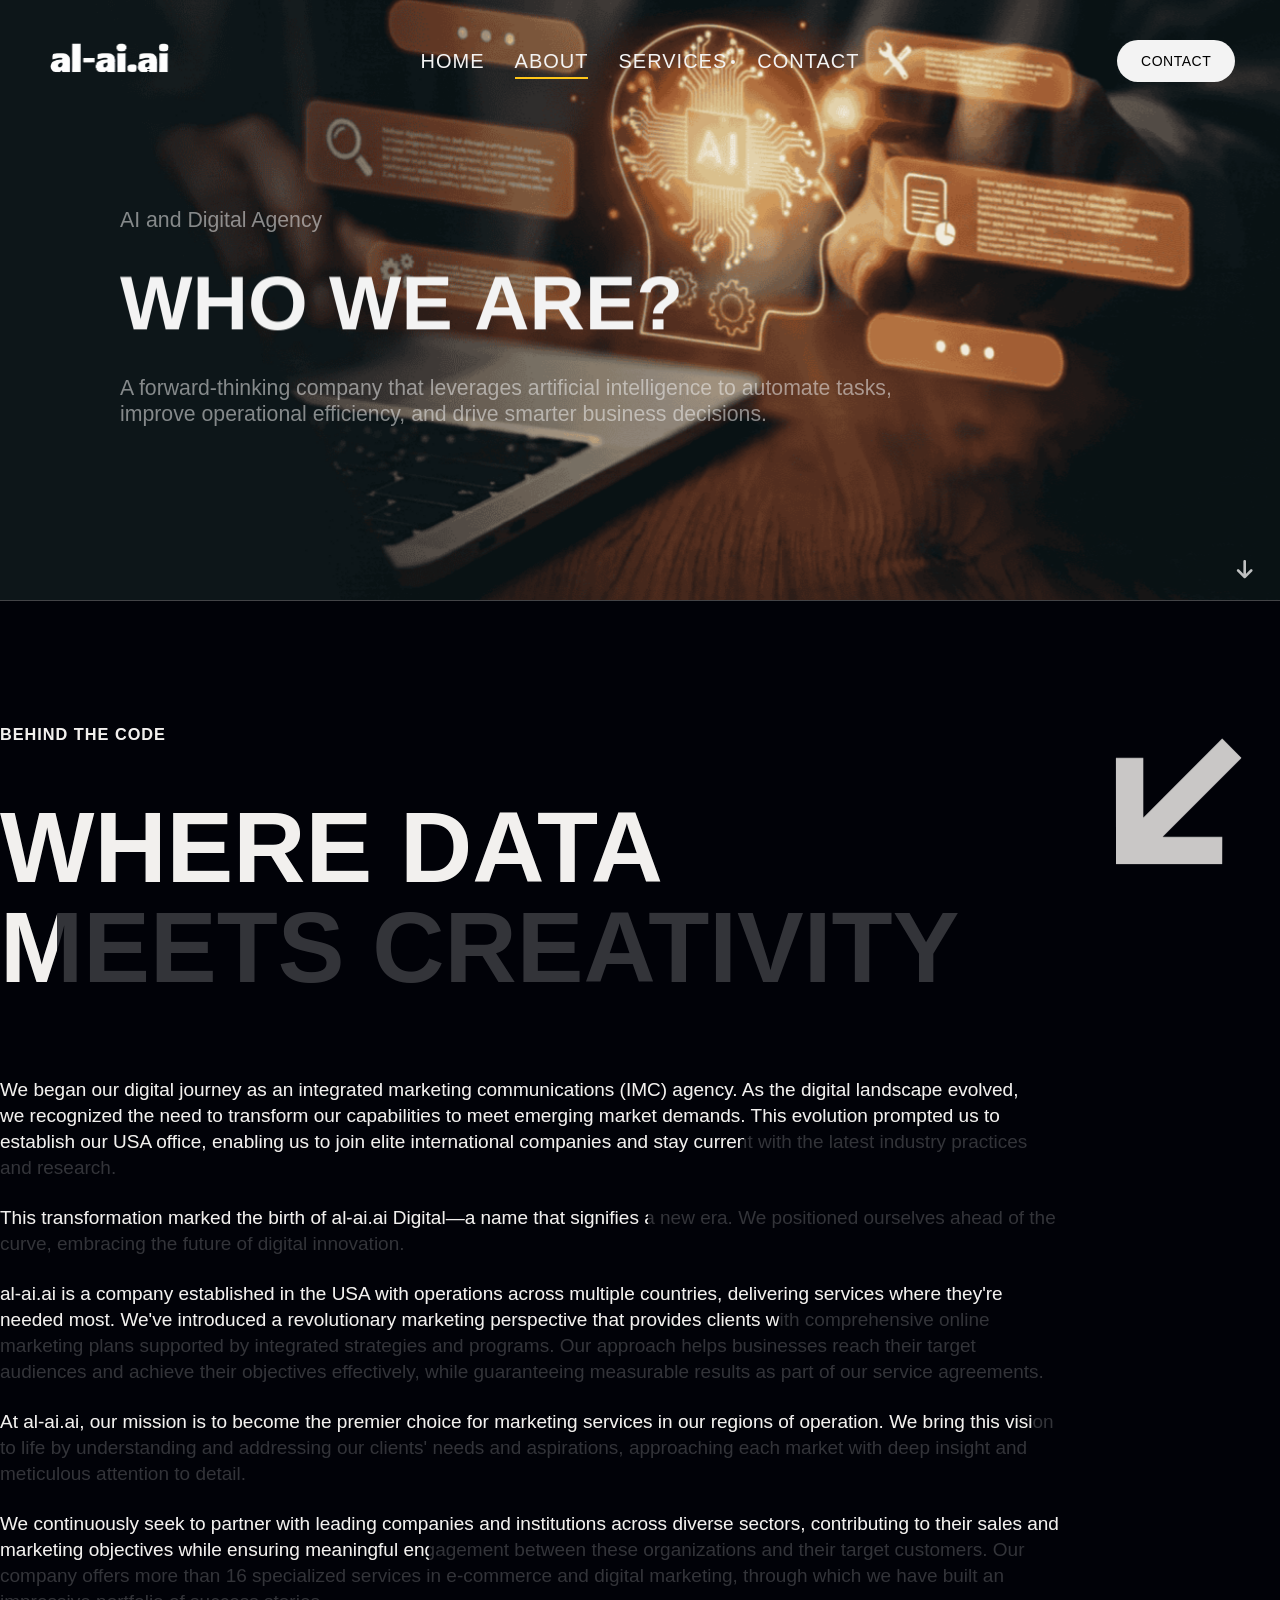
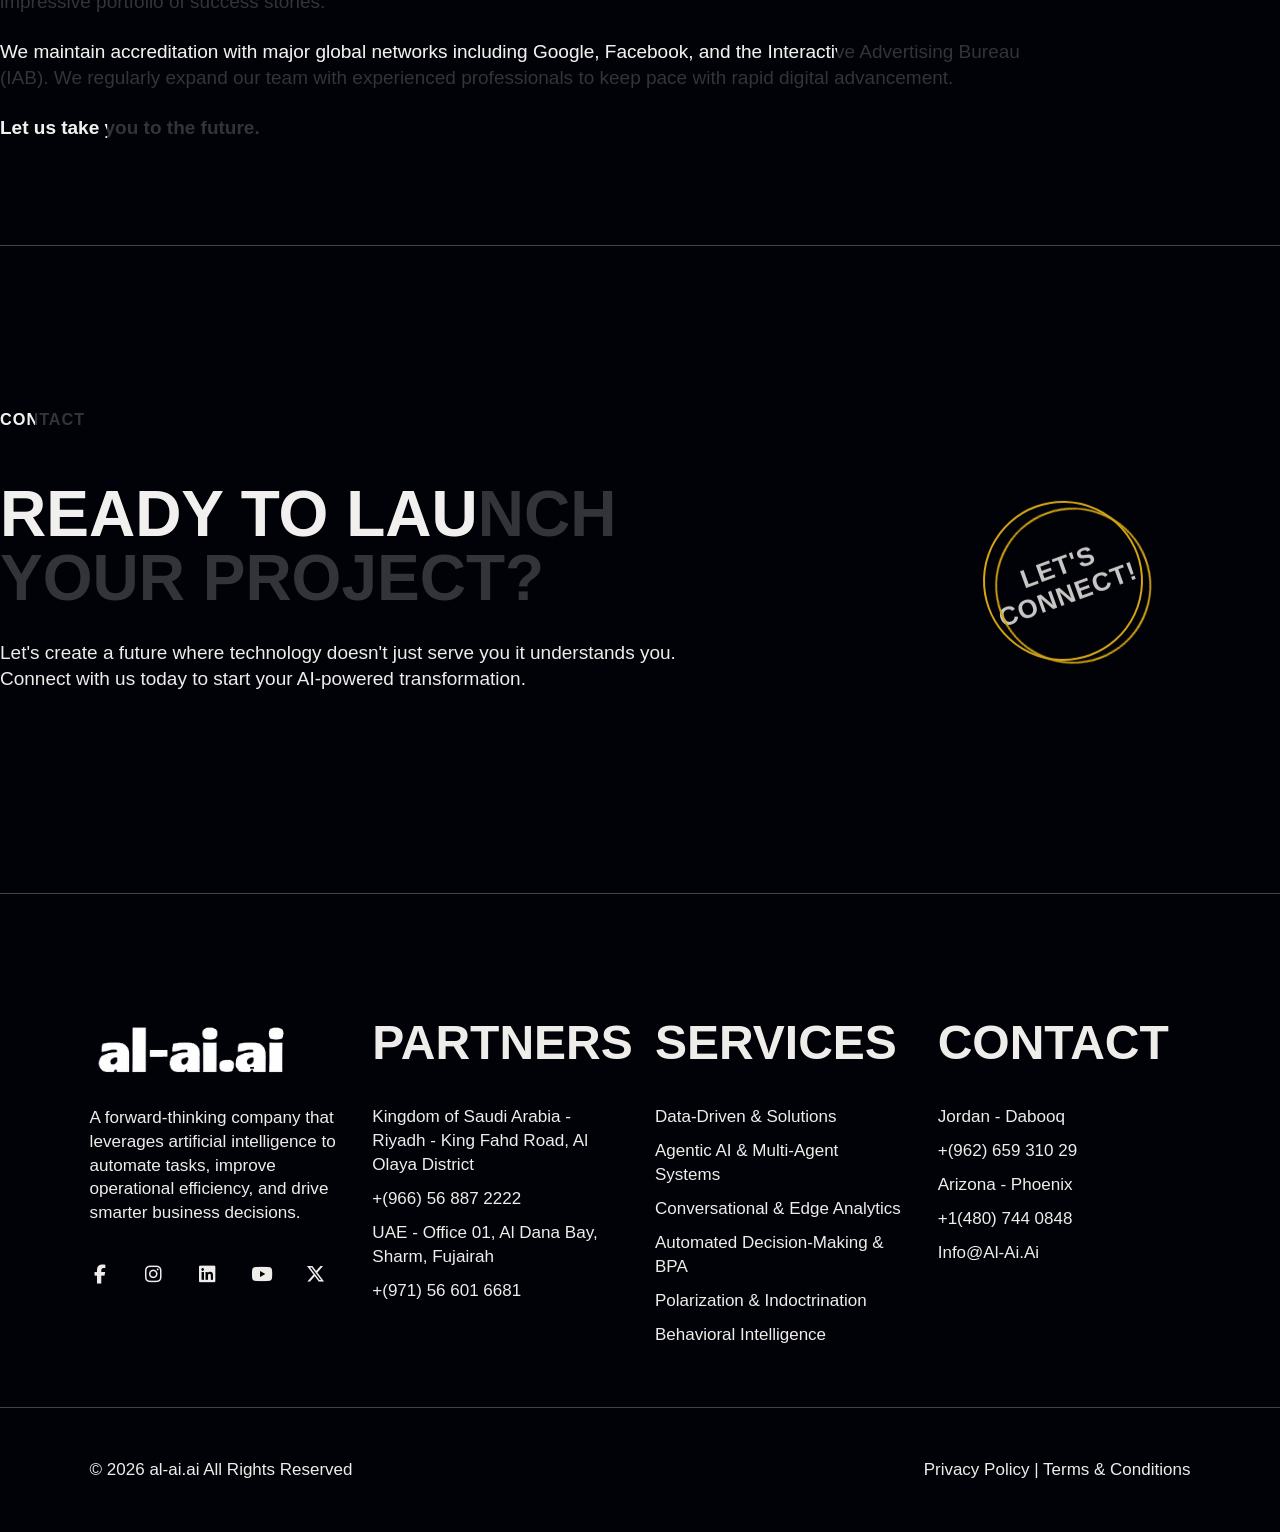
==== about.html @ 915ce50f "Initial commit: al-ai.ai website with Railway deployment config" ====
﻿<!DOCTYPE html>
<html lang="en">

	<head>

		<!-- Title -->
		<title>al-ai.ai | About Us</title>

		<!-- Meta -->
		<meta charset="utf-8">
		<meta name="description" content="">
		<meta name="author" content="al-ai.ai">

		<!-- Open Graph -->
		<meta property="og:type" content="website" />
		<meta property="og:locale" content="en_EN" />
		<meta property="og:site_name" content="al-ai.ai" />
		<meta property="og:url" content="https://al-ai.ai/" />
		<meta property="og:title" content="al-ai.ai" />
		<meta property="og:description" content="The company focuses its efforts on the crucial pre-processing stage to ensure data is clean, normalized, and optimized for AI applications. This methodical approach ensures high-quality data is fed into their custom AI systems, leading to more accurate predictions and outcomes. " />
		<meta property="og:image" content="https://al-ai.ai/assets/img/new-aeon/al-ai-ai-logo.jpg" />
		<meta property="og:image:secure_url" content="https://al-ai.ai/assets/img/new-aeon/al-ai-ai-logo.jpg" />
		<meta property="og:image:width" content="1200" />
		<meta property="og:image:height" content="630" />


		<!-- Mobile Meta -->
		<meta name="viewport" content="width=device-width, initial-scale=1, shrink-to-fit=no">

		<!-- Favicon  -->
		<link rel="shortcut icon" href="assets/img/new-aeon/fav.ico">

		<!-- Google fonts -->
		<link rel="preconnect" href="https://fonts.googleapis.com">
		<link rel="preconnect" href="https://fonts.gstatic.com" crossorigin="">
		<link href="../../css2?family=Poppins:wght@300;400;500;600;700;800;900&display=swap" rel="stylesheet">
		<link href="../../css2-1?family=Big+Shoulders+Display:wght@100..900&display=swap" rel="stylesheet">

		<!-- Libs and Plugins CSS -->
		<link rel="stylesheet" href="assets/vendor/fontawesome/css/all.min.css"> 
		<link rel="stylesheet" href="assets/vendor/fancybox/css/fancybox.css"> 
		<link rel="stylesheet" href="assets/vendor/swiper/css/swiper-bundle.min.css"> 

		<!-- Master CSS -->
		<link rel="stylesheet" href="assets/css/helper.css">
		<link rel="stylesheet" href="assets/css/theme-black.css">

	</head>

	<body id="body" class="tt-transition tt-noise tt-magic-cursor tt-smooth-scroll">

		<main id="body-inner">

			<div id="tt-page-transition">
				<div class="tt-ptr-overlay-top tt-noise"></div>
				<div class="tt-ptr-overlay-bottom tt-noise"></div>
				<div class="tt-ptr-preloader">
					<div class="tt-ptr-prel-content">
						<img src="assets/img/new-aeon/al-ai.png" class="tt-ptr-prel-image" alt="Logo">
					</div> 
				</div>
			</div>

			<div id="magic-cursor">
				<div id="ball"></div>
			</div>

			<header id="tt-header" class="tt-header-alter tt-header-filled">
				<div class="tt-header-inner tt-noise"> 

					<div class="tt-header-col tt-header-col-left">

						<div class="tt-logo"> 
							<a href="https://al-ai.ai/" class="tt-magnetic-item">
								<img src="assets/img/new-aeon/al-ai.png" class="tt-logo-light" alt="Logo"> 
								<img src="assets/img/new-aeon/al-ai.png" class="tt-logo-dark" alt="Logo"> 
							</a>
						</div>

					</div>

					<div class="tt-header-col tt-header-col-center">

						<nav class="tt-main-menu tt-m-menu-center">
							<div class="tt-main-menu-holder">
								<div class="tt-main-menu-inner">
									<div class="tt-main-menu-content">

										<ul class="tt-main-menu-list">

											<li>
												<a href="index.html">Home</a>
											</li>

											<li class="active">
												<a href="about.html">About</a>
											</li>

											<li class="tt-submenu-wrap tt-submenu-master">
												<div class="tt-submenu-trigger">
													<a href="services.html">Services</a>
												</div> 
												<div class="tt-submenu">
													<ul class="tt-submenu-list">

														<li><a href="data-driven.html">Data Driven</a></li>
														<li><a href="agentic-AI-and-multi-agent-systems.html">Agentic AI & Multi-Agent Systems </a></li>
														<li><a href="conversational-and-edge-analytics.html">Conversational & Edge Analytics</a></li>
														<li><a href="automated-decision-making-and-BPA.html">Automated Decision-Making & BPA </a></li>
														<li><a href="polarization-and-pre-indoctrination.html">Polarization & Indoctrination​  </a></li>						
														<li><a href="behavioral-intelligence.html">Behavioral Intelligence</a></li>
							
													</ul> 
												</div> 
											</li>

											<li>
												<a href="contact.html">Contact</a>
											</li>

										</ul>

									</div>
								</div>
							</div> 
						</nav> 

					</div> 

					<div class="tt-header-col tt-header-col-right">

						<div id="tt-m-menu-toggle-btn-wrap">
							<div class="tt-m-menu-toggle-btn-text">
								<span class="tt-m-menu-text-menu">Menu</span>
								<span class="tt-m-menu-text-close">Close</span>
							</div>
							<div class="tt-m-menu-toggle-btn-holder">
								<a href="#" class="tt-m-menu-toggle-btn"><span></span></a>
							</div>
						</div>

						<a href="#" class="tt-btn tt-btn-secondary hide-from-xlg tt-magnetic-item">
							<span data-hover="Contact">Contact</span>
						</a>

					</div> 
				</div> 
			</header>


			<div id="tt-content-wrap">

				<div id="page-header" class="ph-cap-lg ph-image-parallax ph-caption-parallax" >
					
					<div class="ph-image" style="background-color: #000;">
						<div class="ph-image-inner" style="translate: none; rotate: none; scale: none; transform: translate(0px, 0px);">
							<!-- <video autoplay="" muted="" loop="" playsinline="" webkit-playsinline="" preload="auto" style="width: 100%; height: 100%;">
								<source src="assets/img/new-aeon/Ai-video.mp4" type="video/mp4">
							</video> -->
							<img src="assets/img/new-aeon/image-inner18.png" />
						</div>
					</div>
		
						
					<div class="page-header-inner tt-wrap">

						<div class="ph-caption">
							<div class="ph-caption-inner">
								<div class="ph-caption-categories">
									<span class="ph-caption-category text-white">AI and Digital Agency</span>
								</div> 
								<h1 class="ph-caption-title">Who We Are?</h1>
								<div class="ph-caption-categories">
									<span class="ph-caption-category text-white">A forward-thinking company that leverages artificial intelligence to automate tasks,<br /> improve operational efficiency, and drive smarter business decisions.</span>
								</div> 
							</div> 
						</div> 

					</div>
					
					<div class="tt-scroll-down">
						<a href="#tt-page-content" class="tt-scroll-down-inner tt-magnetic-item" data-offset="0">
							<div class="tt-scrd-icon"></div>
							<svg viewbox="0 0 500 500">
								<defs>
									<path d="M50,250c0-110.5,89.5-200,200-200s200,89.5,200,200s-89.5,200-200,200S50,360.5,50,250" id="textcircle"></path>
								</defs>
								<text dy="30">
									<textpath xlink:href="#textcircle">Scroll to Explore - Scroll to Explore -</textpath>
								</text>
							</svg>
						</a> 
					</div>

				</div>

				<div id="tt-page-content">
					<div class="tt-section tt-wrap no-padding-bottom padding-bottom-xlg-80 border-top">
					
						<div class="tt-row">
							<div class="tt-col-xl-10">

								<div class="tt-heading tt-heading-xxxlg">
									<h3 class="tt-heading-subtitle tt-text-reveal">Behind the Code</h3>
									<h2 class="tt-heading-title tt-text-reveal">Where Data Meets Creativity</h2> 

								</div>

								<div class="tt-text-reveal">

									<p class="tt-text-reveal">
									We began our digital journey as an integrated marketing communications (IMC) agency. As the digital landscape evolved, we recognized the need to transform our capabilities to meet emerging market demands. This evolution prompted us to establish our USA office, enabling us to join elite international companies and stay current with the latest industry practices and research.
									</p>
									<p class="tt-text-reveal">
									This transformation marked the birth of al-ai.ai Digital—a name that signifies a new era. We positioned ourselves ahead of the curve, embracing the future of digital innovation.
									</p>
									<p class="tt-text-reveal">
									al-ai.ai is a company established in the USA with operations across multiple countries, delivering services where they're needed most. We've introduced a revolutionary marketing perspective that provides clients with comprehensive online marketing plans supported by integrated strategies and programs. Our approach helps businesses reach their target audiences and achieve their objectives effectively, while guaranteeing measurable results as part of our service agreements.
									</p>
									<p class="tt-text-reveal">
									At al-ai.ai, our mission is to become the premier choice for marketing services in our regions of operation. We bring this vision to life by understanding and addressing our clients' needs and aspirations, approaching each market with deep insight and meticulous attention to detail.
									</p>
									<p class="tt-text-reveal">
									We continuously seek to partner with leading companies and institutions across diverse sectors, contributing to their sales and marketing objectives while ensuring meaningful engagement between these organizations and their target customers. Our company offers more than 16 specialized services in e-commerce and digital marketing, through which we have built an impressive portfolio of success stories.
									</p>
									<p class="tt-text-reveal">
									We maintain accreditation with major global networks including Google, Facebook, and the Interactive Advertising Bureau (IAB). We regularly expand our team with experienced professionals to keep pace with rapid digital advancement.
									</p>
									<p class="tt-text-reveal">
									<strong> Let us take you to the future.</strong>
									</p>

								</div>

							</div> 
						
							<div class="tt-col-xl-2 tt-align-self-start margin-top-40">

								<div class="tt-big-arrow tt-ba-angle-bottom-left tt-anim-fadeinup">
									<svg xmlns="http://www.w3.org/2000/svg" viewbox="0 0 24 24">
										<path d="M13.025 1l-2.847 2.828 6.176 6.176h-16.354v3.992h16.354l-6.176 6.176 2.847 2.828 10.975-11z"></path>
									</svg>
								</div> 

							</div>
						</div>

					</div>
				</div>

				<div class="tt-section tt-wrap padding-top-xlg-120 padding-bottom-xlg-120 border-top">

					<div class="tt-row margin-bottom-40">
						<div class="tt-col-xl-9">

							<div class="tt-heading tt-heading-xxlg no-margin" >
								<h3 class="tt-heading-subtitle tt-text-reveal">Contact</h3>
								<h2 class="tt-heading-title tt-text-reveal">Ready to Launch Your Project?</h2> 
								<p>Let's create a future where technology doesn't just serve you it understands you. <br /> Connect with us today to start your AI-powered transformation.</p>
							</div>

						</div> 
					
						<div class="tt-col-xl-3 tt-align-self-end tt-xl-column-reverse margin-top-40">
							<div class="tt-big-round-ptn margin-top-30 margin-bottom-xlg-80 tt-anim-fadeinup">
								<a href="contact.html" class="tt-big-round-ptn-holder tt-magnetic-item">
									<div class="tt-big-round-ptn-inner">Let's<br> Connect!</div>
								</a>
							</div>
						</div> 
					</div>

				</div>

				
				<footer id="tt-footer" class="border-top" style="padding-bottom: 0px !important; ">
					<div class="tt-footer-inner tt-wrap max-width-1500">

						<div class="tt-row">

							<div class="tt-col-xl-3 tt-col-sm-6">
								<div class="tt-footer-widget">
									<ul class="tt-footer-widget-list">
										<li>
											<div class="tt-footer-logo"> 
												<a href="/" class="tt-magnetic-item">
													<img src="assets/img/new-aeon/al-ai.png" class="tt-logo-light" loading="lazy" alt="Logo"> 
													<img src="assets/img/new-aeon/al-ai.png" class="tt-logo-dark" loading="lazy" alt="Logo"> 
												</a>
											</div>  
										</li>
										<li>
											<p>A forward-thinking company that leverages artificial intelligence to automate tasks, improve operational efficiency, and drive smarter business decisions.</p>
										</li>
										<li>
											<div class="tt-social-buttons">
												<ul>
													<li><a href="https://www.facebook.com/newaeongroup/" class="tt-magnetic-item" target="_blank" rel="noopener"><i class="fa-brands fa-facebook-f"></i></a></li>
													<li><a href="https://www.instagram.com/newaeongroup/" class="tt-magnetic-item" target="_blank" rel="noopener"><i class="fa-brands fa-instagram"></i></a></li>
													<li><a href="https://www.linkedin.com/company/new-aeon-digital" class="tt-magnetic-item" target="_blank" rel="noopener"><i class="fa-brands fa-linkedin"></i></a></li>
													<li><a href="https://www.youtube.com/@newaeongroup8328" class="tt-magnetic-item" target="_blank" rel="noopener"><i class="fa-brands fa-youtube"></i></a></li>
													<li><a href="https://x.com/newaeongroup" class="tt-magnetic-item" target="_blank" rel="noopener"><i class="fa-brands fa-x-twitter"></i></a></li> 
												</ul>
											</div> 
										</li>
									
									</ul> 
								</div> 
							</div>

							<div class="tt-col-xl-3 tt-col-sm-6">
								<div class="tt-footer-widget">
									<h5 class="tt-footer-widget-heading">Partners</h5>
									<ul class="tt-footer-widget-list">
										
										<li>
											Kingdom of Saudi Arabia - Riyadh - King Fahd Road, Al Olaya District
										</li>
										<li><a href="tel:+966568872222" class="tt-link"> +(966) 56 887 2222</a></li>
										<li>
											UAE - Office 01, Al Dana Bay, Sharm, Fujairah
										</li>
										<li><a href="tel:+971566016681" class="tt-link"> +(971) 56 601 6681</a></li>	
										
									</ul> 
								</div> 
							</div>

							<div class="tt-col-xl-3 tt-col-sm-6">
								<div class="tt-footer-widget">
									<h5 class="tt-footer-widget-heading">Services</h5>
									<ul class="tt-footer-widget-list">
										<li><a class="tt-link"  style="text-transform: capitalize;" href="data-driven.html">Data-Driven & Solutions</a></li>
										<li><a class="tt-link"  style="text-transform: capitalize;" href="agentic-AI-and-multi-agent-systems.html">Agentic AI &amp; Multi-Agent Systems </a></li>
										<li><a class="tt-link"  style="text-transform: capitalize;" href="conversational-and-edge-analytics.html">Conversational &amp; Edge Analytics</a></li>
										<li><a class="tt-link"  style="text-transform: capitalize;" href="automated-decision-making-and-BPA.html">Automated Decision-Making &amp; BPA </a></li>
										<li><a class="tt-link"  style="text-transform: capitalize;" href="polarization-and-pre-indoctrination.html">Polarization &amp; Indoctrination&ZeroWidthSpace;  </a></li>						
										<li><a class="tt-link"  style="text-transform: capitalize;" href="behavioral-intelligence.html">Behavioral Intelligence</a></li>
									</ul>
								</div> 
							</div>	

							<div class="tt-col-xl-3 tt-col-sm-6">
								<div class="tt-footer-widget">
									<h5 class="tt-footer-widget-heading">Contact</h5>
									<ul class="tt-footer-widget-list">
										<li>
											Jordan - Dabooq
										</li>
										<li><a href="tel:+96265931029" class="tt-link"> +(962) 659 310 29</a></li>
										<li>
											Arizona - Phoenix 
										</li>
										<li><a href="tel:+14807440848" class="tt-link"> +1(480) 744 0848</a></li>
										<li><a href="mailto:info@al-ai.ai" class="tt-link" style="text-transform: capitalize;">info@al-ai.ai</a></li>
									</ul> 
								</div> 
							</div> 

							
							
						
						</div> 

					</div> 
					<div class="tt-footer-inner tt-wrap max-width-1500 border-top" style="margin-top: 50px;">

						<div class="tt-row copyRights">

							<div class="tt-col-xl-6 tt-col-sm-12">
								<div class="tt-footer-widget">
								    © 2026 al-ai.ai All Rights Reserved
								</div> 
							</div>	
							
							<div class="tt-col-xl-6 tt-col-sm-12">
								<div class="tt-footer-widget text-right">
								   	<a href="privacy-policy.html" class="tt-link">Privacy Policy</a> | 
									<a href="terms-and-conditions.html" class="tt-link">Terms &amp; Conditions</a>
								</div> 
							</div>	
						
						</div> 

					</div>
				</footer>







			</div>

		</main>


		<!-- Core JS -->
		<script src="assets/vendor/jquery/jquery.min.js"></script> 

		<!-- Libs and Plugins JS -->
		<script src="assets/vendor/gsap/gsap.min.js"></script> 
		<script src="assets/vendor/gsap/ScrollToPlugin.min.js"></script> 
		<script src="assets/vendor/gsap/ScrollTrigger.min.js"></script>
		<script src="assets/vendor/lenis.min.js"></script> 
		<script src="assets/vendor/isotope/imagesloaded.pkgd.min.js"></script>
		<script src="assets/vendor/isotope/isotope.pkgd.min.js"></script> 
		<script src="assets/vendor/isotope/packery-mode.pkgd.min.js"></script> 
		<script src="assets/vendor/fancybox/js/fancybox.umd.js"></script> 
		<script src="assets/vendor/swiper/js/swiper-bundle.min.js"></script> 

		<!-- Master JS -->
		<script src="assets/js/theme.js"></script>



	</body>

</html>
---- assets/css/helper.css ----
/* ------------------------------------------------------------- *
 * Various classes
/* ------------------------------------------------------------- */

/* clear */
.clear { clear: both !important; display: block !important; }
.clear::after {
	content: "";
	display: table;
	clear: both;
}

/* display */
.display-none { display: none !important; }
.block, .display-block { display: block !important; }
.inline-block, .display-inline-block { display: inline-block !important; }
.display-flex { display: flex !important; display: -ms-flexbox !important; }

/* position */
.position-unset { position: unset !important; }
.position-relative { position: relative !important; }
.position-absolute { position: absolute !important; }
.position-static { position: static !important; }

/* overflow */
.overflow-visible { overflow: visible !important; }

.overflow-hidden { overflow: hidden !important; }
.overflow-y-hidden { overflow-y: hidden !important; }
.overflow-x-hidden { overflow-x: hidden !important; }

.overflow-auto { overflow: auto !important; }
.overflow-y-auto { overflow-y: auto !important; }
.overflow-x-auto { overflow-x: auto !important; }

.overflow-scroll { overflow: scroll !important; }
.overflow-y-scroll { overflow-y: scroll !important; }
.overflow-x-scroll { overflow-x: scroll !important; }

/* list styled */
ul.list-styled,
ul.styled-list,
ul.tt-list {
	margin: 0;
	padding: 0;
	list-style: none;
}
ul.tt-list > li {
	margin-bottom: 2px;
}
ul.tt-list > li a {
	color: var(--tt-text-color);
}

/* z-index */
.z-index-1 { z-index: 1 !important; }
.z-index-2 { z-index: 2 !important; }
.z-index-3 { z-index: 3 !important; }
.z-index-4 { z-index: 4 !important; }
.z-index-5 { z-index: 5 !important; }
.z-index-6 { z-index: 6 !important; }
.z-index-7 { z-index: 7 !important; }
.z-index-8 { z-index: 8 !important; }
.z-index-9 { z-index: 9 !important; }
.z-index-full { z-index: 99999 !important; }

/* grayscale (make elements black & white) */
.tt-grayscale {
	filter: grayscale(1) !important;
}


/* ----------------------------------------------------------------------------------- *
 * Cover classes (used as image overlay)
 * Note: parent element must contain "position: relative;" or "position: absolute;"
/* ----------------------------------------------------------------------------------- */

/* Cover 
========= */
.tt-cover:before {
	position: absolute;
	display: block;
	content: "";
	top: 0;
	left: 0;
	right: 0;
	bottom: 0;
	width: 100%;
	height: 100%;
	z-index: 99999;
}


/* Cover opasity
================= */
[class*="cover-opacity-"]::before {
	position: absolute;
	display: block;
	content: "";
	top: 0;
	left: 0;
	bottom: 0;
	right: 0;
	z-index: 1;
	background-color: #000;
	opacity: 0.4 !important;
	/* opacity: 0.5 !important;
	background: linear-gradient(91deg, #172D88 3.35%, #AA0EE7 53.73%, #172D88 100.24%); */
}

.cover-opacity-3::before {
position: absolute;
	display: block;
	content: "";
	top: 0;
	left: 0;
	bottom: 0;
	right: 0;
		background: linear-gradient(to top, rgba(0, 0, 0, 1) 20%, rgba(0, 0, 0, 0.2) 100%);
	z-index: 0;
	opacity: 1 !important;
}

.cover-opacity-0::before { opacity: 0; }
.cover-opacity-0-5::before { opacity: .05; }
.cover-opacity-1::before { opacity: .1; }
.cover-opacity-1-5::before { opacity: .15; }
.cover-opacity-2::before { opacity: .2; }
.cover-opacity-2-5::before { opacity: .25; }
.cover-opacity-3::before { opacity: .3; }
.cover-opacity-3-5::before { opacity: .35; }
.cover-opacity-4::before { opacity: .4; }
.cover-opacity-4-5::before { opacity: .45; }
.cover-opacity-5::before { opacity: .5; }
.cover-opacity-5-5::before { opacity: .55; }
.cover-opacity-6::before { opacity: .6; }
.cover-opacity-6-5::before { opacity: .65; }
.cover-opacity-7::before { opacity: .7; }
.cover-opacity-7-5::before { opacity: .75; }
.cover-opacity-8::before { opacity: .8; }
.cover-opacity-8-5::before { opacity: .85; }
.cover-opacity-9::before { opacity: .9; }
.cover-opacity-9-5::before { opacity: .95; }


/* ------------------------------------------------------------- *
 * Hiding classes
/* ------------------------------------------------------------- */

.hide { display: none !important; }

/* Hiding via media query breakpoints */
@media (max-width: 1399px) {
	.hide-from-xxlg { display: none !important; }
}
@media (max-width: 1024px) {
	.hide-from-xlg { display: none !important; }
}
@media (max-width: 991px) {
	.hide-from-lg { display: none !important; }
}
@media (max-width: 767px) {
	.hide-from-md { display: none !important; }
}
@media (max-width: 575px) {
	.hide-from-sm { display: none !important; }
}
@media (max-width: 480px) {
	.hide-from-xs { display: none !important; }
}

@media (min-width: 1400px) {
	.hide-to-xxlg { display: none !important; }
}
@media (min-width: 1025px) {
	.hide-to-xlg { display: none !important; }
}
@media (min-width: 992px) {
	.hide-to-lg { display: none !important; }
}
@media (min-width: 768px) {
	.hide-to-md { display: none !important; }
}
@media (min-width: 576px) {
	.hide-to-sm { display: none !important; }
}
@media (min-width: 481px) {
	.hide-to-xs { display: none !important; }
}

/* Hiding from mobile device */
body.is-mobile .hide-from-mobile { display: none !important; }

/* Hiding if not mobile device */
body:not(.is-mobile) .hide-to-mobile { display: none !important; }


/* ------------------------------------------------------------- *
 * Background image classes
/* ------------------------------------------------------------- */

.no-bg-image { background: none !important; }

.bg-image {
	background-repeat: no-repeat;
	background-position: 50% 50%;
	-webkit-background-size: cover;
	background-size: cover;
}
.bg-image-fixed {
	background-attachment: fixed;
	background-position: 50% 50%;
	-webkit-background-size: cover;
	background-size: cover;
	transform: none !important; /* transform not work well with background-attachment: fixed; */
}
.bg-image-pattern {
	background-repeat: repeat !important;
	-webkit-background-size: inherit !important;
	background-size: inherit !important;
}


/* ------------------------------------------------------------- *
 * Font/text classes
/* ------------------------------------------------------------- */

/* font alter */
.font-body {
	font-family: var(--tt-body-font) !important;
}
.font-alter { 
	font-family: var(--tt-alter-font) !important;
}


/* font styles */
.font-italic, .italic { font-style: italic !important; }

/* font weight */
.font-normal { font-weight: normal !important; font-style: normal !important; }
.font-bold, .font-strong, .bold { font-weight: bold !important; }

.font-100 { font-weight: 100 !important; }
.font-200 { font-weight: 200 !important; }
.font-300 { font-weight: 300 !important; }
.font-400 { font-weight: 400 !important; }
.font-500 { font-weight: 500 !important; }
.font-600 { font-weight: 600 !important; }
.font-700 { font-weight: 700 !important; }
.font-800 { font-weight: 800 !important; }
.font-900 { font-weight: 900 !important; }

/* text sizes */
.text-lg {
	font-size: clamp(20px, 2vw, 24px) !important;
}
.text-lg p,
p.text-lg {
	margin-bottom: 30px !important;
}

.text-xlg {
	font-size: clamp(22px, 2vw, 30px) !important;
}
.text-xlg p,
p.text-xlg {
	margin-bottom: 3.5% !important;
}

.text-xxlg {
	font-size: clamp(28px, 3vw, 48px) !important;
	line-height: 1.2;
}
.text-xxlg p,
p.text-xxlg {
	margin-bottom: 3.5% !important;
}

.text-xxxlg {
	font-size: clamp(32px, 4vw, 62px) !important;
	line-height: 1.1;
}
.text-xxxlg p,
p.text-xxxlg {
	margin-bottom: 4.6% !important;
}

/* letter spacing */
.letter-spacing-0 { letter-spacing: 0 !important; }
.letter-spacing-1 { letter-spacing: 1px !important; }
.letter-spacing-2 { letter-spacing: 2px !important; }
.letter-spacing-3 { letter-spacing: 3px !important; }
.letter-spacing-4 { letter-spacing: 4px !important; }
.letter-spacing-5 { letter-spacing: 5px !important; }
.letter-spacing-6 { letter-spacing: 6px !important; }
.letter-spacing-7 { letter-spacing: 7px !important; }
.letter-spacing-8 { letter-spacing: 8px !important; }
.letter-spacing-9 { letter-spacing: 9px !important; }
.letter-spacing-10 { letter-spacing: 10px !important; }
.letter-spacing-11 { letter-spacing: 11px !important; }
.letter-spacing-12 { letter-spacing: 12px !important; }
.letter-spacing-13 { letter-spacing: 13px !important; }
.letter-spacing-14 { letter-spacing: 14px !important; }
.letter-spacing-15 { letter-spacing: 15px !important; }

/* text normal */
.text-normal { 
	text-transform: none !important; 
	letter-spacing: 0 !important;
}

/* text aligns */
.text-align-unset { text-align: unset !important; }
.text-center { text-align: center !important; }
.text-left { text-align: left !important; }
.text-right { text-align: right !important; }

/* text aligns via breakpoints */
@media (max-width: 1024px) {
	.text-center-from-xlg { text-align: center !important; }
	.text-left-from-xlg { text-align: left !important; }
	.text-right-from-xlg { text-align: right !important; }
}
@media (max-width: 991px) {
	.text-center-from-lg { text-align: center !important; }
	.text-left-from-lg { text-align: left !important; }
	.text-right-from-lg { text-align: right !important; }
}
@media (max-width: 767px) {
	.text-center-from-md { text-align: center !important; }
	.text-left-from-md { text-align: left !important; }
	.text-right-from-md { text-align: right !important; }
}
@media (max-width: 479px) {
	.text-center-from-sm { text-align: center !important; }
	.text-left-from-sm { text-align: left !important; }
	.text-right-from-sm { text-align: right !important; }
}

@media (min-width: 1025px) {
	.text-center-to-xlg { text-align: center !important; }
	.text-left-to-xlg { text-align: left !important; }
	.text-right-to-xlg { text-align: right !important; }
}
@media (min-width: 992px) {
	.text-center-to-lg { text-align: center !important; }
	.text-left-to-lg { text-align: left !important; }
	.text-right-to-lg { text-align: right !important; }
}
@media (min-width: 768px) {
	.text-center-to-md { text-align: center !important; }
	.text-left-to-md { text-align: left !important; }
	.text-right-to-md { text-align: right !important; }
}
@media (min-width: 480px) {
	.text-center-to-sm { text-align: center !important; }
	.text-left-to-sm { text-align: left !important; }
	.text-right-to-sm { text-align: right !important; }
}

/* text transform */
.text-uppercase { text-transform: uppercase !important; }
.text-lowercase { text-transform: lowercase !important; }
.text-capitalize { text-transform: capitalize !important; }
.text-no-transform { text-transform: none !important; }

/* text stroke */
.text-stroke-dark {
	font-weight: bold;
	font-weight: 700;
	color: transparent;
	-webkit-text-stroke-width: 2px;
	-webkit-text-stroke-color: #111;
	-webkit-text-fill-color: transparent;
}
.text-stroke-light {
	font-weight: bold;
	font-weight: 700;
	color: transparent;
	-webkit-text-stroke-width: 2px;
	-webkit-text-stroke-color: #FFF;
	-webkit-text-fill-color: transparent;
}

/* text pretty */
.text-pretty {
	text-wrap: pretty;
}


/* ------------------------------------------------------------- *
 * Hover classes
/* ------------------------------------------------------------- */

/* hover opacity */
.hover-opacity { 
	transition: all .2s ease-in-out !important;
}
.hover-opacity:hover {
	opacity: 0.8 !important;
}

/* hover zoom */
.hover-zoom { 
	transition: all .3s ease-in-out !important;
}
.hover-zoom:hover {
	transform: scale(1.05);
}

/* hover hop */
.hover-hop { 
	transition: all .3s ease-in-out !important;
}
.hover-hop:hover {
	transform: translateY(-10px) !important;
}

/* hover shadow */
.hover-shadow { 
	transition: all .3s ease-in-out !important;
}
.hover-shadow:hover {
	box-shadow: 0 24px 20px -20px rgba(0, 0, 0, 0.6);
}


/* ------------------------------------------------------------- *
 * Width classes
/* ------------------------------------------------------------- */

/* Width auto */
.width-auto { width: auto !important; }

/* Full width */
.full-width { width: 100% !important; }

/* Minimum width classes */
.min-width { min-width: 100% !important; }
.min-width-100 { min-width: 100px !important; }
.min-width-150 { min-width: 150px !important; }
.min-width-200 { min-width: 200px !important; }
.min-width-250 { min-width: 250px !important; }
.min-width-300 { min-width: 300px !important; }
.min-width-350 { min-width: 350px !important; }
.min-width-400 { min-width: 400px !important; }
.min-width-450 { min-width: 450px !important; }
.min-width-500 { min-width: 500px !important; }
.min-width-550 { min-width: 550px !important; }
.min-width-600 { min-width: 600px !important; }
.min-width-650 { min-width: 650px !important; }
.min-width-700 { min-width: 700px !important; }
.min-width-750 { min-width: 750px !important; }
.min-width-800 { min-width: 800px !important; }
.min-width-850 { min-width: 850px !important; }
.min-width-900 { min-width: 900px !important; }
.min-width-950 { min-width: 950px !important; }
.min-width-1000 { min-width: 1000px !important; }
.min-width-1050 { min-width: 1050px !important; }
.min-width-1150 { min-width: 1150px !important; }
.min-width-1100 { min-width: 1100px !important; }
.min-width-1150 { min-width: 1150px !important; }
.min-width-1170 { min-width: 1170px !important; }
.min-width-1200 { min-width: 1200px !important; }
.min-width-1250 { min-width: 1250px !important; }
.min-width-1300 { min-width: 1300px !important; }
.min-width-1350 { min-width: 1350px !important; }
.min-width-1400 { min-width: 1400px !important; }
.min-width-1450 { min-width: 1450px !important; }
.min-width-1500 { min-width: 1500px !important; }
.min-width-1550 { min-width: 1550px !important; }
.min-width-1600 { min-width: 1600px !important; }

/* Maximum width classes */
.max-width { max-width: 100% !important; }
.max-width-100 { max-width: 100px !important; }
.max-width-150 { max-width: 150px !important; }
.max-width-200 { max-width: 200px !important; }
.max-width-250 { max-width: 250px !important; }
.max-width-300 { max-width: 300px !important; }
.max-width-350 { max-width: 350px !important; }
.max-width-400 { max-width: 400px !important; }
.max-width-450 { max-width: 450px !important; }
.max-width-500 { max-width: 500px !important; }
.max-width-550 { max-width: 550px !important; }
.max-width-600 { max-width: 600px !important; }
.max-width-650 { max-width: 650px !important; }
.max-width-700 { max-width: 700px !important; }
.max-width-750 { max-width: 750px !important; }
.max-width-800 { max-width: 800px !important; }
.max-width-850 { max-width: 850px !important; }
.max-width-900 { max-width: 900px !important; }
.max-width-950 { max-width: 950px !important; }
.max-width-1000 { max-width: 1000px !important; }
.max-width-1050 { max-width: 1050px !important; }
.max-width-1150 { max-width: 1150px !important; }
.max-width-1100 { max-width: 1100px !important; }
.max-width-1150 { max-width: 1150px !important; }
.max-width-1170 { max-width: 1170px !important; }
.max-width-1200 { max-width: 1200px !important; }
.max-width-1250 { max-width: 1250px !important; }
.max-width-1300 { max-width: 1300px !important; }
.max-width-1350 { max-width: 1350px !important; }
.max-width-1400 { max-width: 1400px !important; }
.max-width-1450 { max-width: 1450px !important; }
.max-width-1500 { max-width: 1500px !important; }
.max-width-1550 { max-width: 1550px !important; }
.max-width-1600 { max-width: 1600px !important; }
.max-width-1650 { max-width: 1650px !important; }
.max-width-1700 { max-width: 1700px !important; }
.max-width-1750 { max-width: 1750px !important; }
.max-width-1800 { max-width: 1800px !important; }
.max-width-1850 { max-width: 1850px !important; }
.max-width-1900 { max-width: 1900px !important; }
.max-width-1950 { max-width: 1950px !important; }
.max-width-2000 { max-width: 2000px !important; }
.max-width-2050 { max-width: 2050px !important; }
.max-width-2100 { max-width: 2100px !important; }
.max-width-2150 { max-width: 2150px !important; }
.max-width-2200 { max-width: 2200px !important; }
.max-width-2250 { max-width: 2250px !important; }
.max-width-2300 { max-width: 2300px !important; }
.max-width-2350 { max-width: 2350px !important; }
.max-width-2400 { max-width: 2400px !important; }
.max-width-2450 { max-width: 2450px !important; }
.max-width-2500 { max-width: 2500px !important; }
.max-width-2550 { max-width: 2550px !important; }
.max-width-2600 { max-width: 2600px !important; }
.max-width-2650 { max-width: 2650px !important; }
.max-width-2700 { max-width: 2700px !important; }
.max-width-2750 { max-width: 2750px !important; }
.max-width-2800 { max-width: 2800px !important; }
.max-width-2850 { max-width: 2850px !important; }
.max-width-2900 { max-width: 2900px !important; }
.max-width-2950 { max-width: 2950px !important; }
.max-width-3000 { max-width: 3000px !important; }


/* ------------------------------------------------------------- *
 * Height classes
/* ------------------------------------------------------------- */

.full-height { 
	height: 100% !important; 
}

/* full height (vh) on desktop only */
@media (min-width: 1025px) {
	.full-height-vh { 
		height: 100vh;
		min-height: 100vh;
	}
	body.tt-header-fixed-on .full-height-vh {
		height: calc(100vh - 80px); /* minus same as header height */
		min-height: calc(100vh - 80px); /* minus same as header height */
	}
}

/* full height (vh) on small screens only */
@media (max-width: 1024px) {
	.full-height-vh-m { 
		height: 100vh;
		min-height: 100vh;
	}
	body.tt-header-fixed-on .full-height-vh-m {
		height: calc(100vh - 70px); /* minus same as header height */
		min-height: calc(100vh - 70px); /* minus same as header height */
	}
}


/* height classes (vh) */
.height-vh-5 { height: 5vh !important; }
.height-vh-10 { height: 10vh !important; }
.height-vh-15 { height: 15vh !important; }
.height-vh-20 { height: 20vh !important; }
.height-vh-25 { height: 25vh !important; }
.height-vh-30 { height: 30vh !important; }
.height-vh-35 { height: 35vh !important; }
.height-vh-40 { height: 40vh !important; }
.height-vh-45 { height: 45vh !important; }
.height-vh-50 { height: 50vh !important; }
.height-vh-55 { height: 55vh !important; }
.height-vh-60 { height: 60vh !important; }
.height-vh-65 { height: 65vh !important; }
.height-vh-70 { height: 70vh !important; }
.height-vh-75 { height: 75vh !important; }
.height-vh-80 { height: 80vh !important; }
.height-vh-85 { height: 85vh !important; }
.height-vh-90 { height: 90vh !important; }
.height-vh-95 { height: 95vh !important; }

/* minimum height classes vh */
.min-height-vh-5 { min-height: 5vh !important; }
.min-height-vh-10 { min-height: 10vh !important; }
.min-height-vh-15 { min-height: 15vh !important; }
.min-height-vh-20 { min-height: 20vh !important; }
.min-height-vh-25 { min-height: 25vh !important; }
.min-height-vh-30 { min-height: 30vh !important; }
.min-height-vh-35 { min-height: 35vh !important; }
.min-height-vh-40 { min-height: 40vh !important; }
.min-height-vh-45 { min-height: 45vh !important; }
.min-height-vh-50 { min-height: 50vh !important; }
.min-height-vh-55 { min-height: 55vh !important; }
.min-height-vh-60 { min-height: 60vh !important; }
.min-height-vh-65 { min-height: 65vh !important; }
.min-height-vh-70 { min-height: 70vh !important; }
.min-height-vh-75 { min-height: 75vh !important; }
.min-height-vh-80 { min-height: 80vh !important; }
.min-height-vh-85 { min-height: 85vh !important; }
.min-height-vh-90 { min-height: 90vh !important; }
.min-height-vh-95 { min-height: 95vh !important; }

/* height classes */
.height-10 { height: 20px; }
.height-20 { height: 20px; }
.height-30 { height: 30px; }
.height-40 { height: 40px; }
.height-50 { height: 50px; }
.height-60 { height: 60px; }
.height-70 { height: 70px; }
.height-80 { height: 80px; }
.height-90 { height: 90px; }
.height-100 { height: 100px; }
.height-110 { height: 110px; }
.height-120 { height: 120px; }
.height-130 { height: 130px; }
.height-140 { height: 140px; }
.height-150 { height: 150px; }
.height-160 { height: 160px; }
.height-170 { height: 170px; }
.height-180 { height: 180px; }
.height-190 { height: 190px; }
.height-200 { height: 200px; }

/* minimum height classes */
.min-height-50 { min-height: 50px !important; }
.min-height-100 { min-height: 100px !important; }
.min-height-150 { min-height: 150px !important; }
.min-height-200 { min-height: 200px !important; }
.min-height-250 { min-height: 250px !important; }
.min-height-300 { min-height: 300px !important; }
.min-height-350 { min-height: 350px !important; }
.min-height-400 { min-height: 400px !important; }
.min-height-450 { min-height: 450px !important; }
.min-height-500 { min-height: 500px !important; }
.min-height-550 { min-height: 550px !important; }
.min-height-600 { min-height: 600px !important; }
.min-height-650 { min-height: 650px !important; }
.min-height-700 { min-height: 700px !important; }
.min-height-750 { min-height: 750px !important; }
.min-height-800 { min-height: 800px !important; }
.min-height-850 { min-height: 850px !important; }
.min-height-900 { min-height: 900px !important; }
.min-height-1000 { min-height: 1000px !important; }

/* maximum height classes */
.max-height-50 { max-height: 50px !important; }
.max-height-100 { max-height: 100px !important; }
.max-height-150 { max-height: 150px !important; }
.max-height-200 { max-height: 200px !important; }
.max-height-250 { max-height: 250px !important; }
.max-height-300 { max-height: 300px !important; }
.max-height-350 { max-height: 350px !important; }
.max-height-400 { max-height: 400px !important; }
.max-height-450 { max-height: 450px !important; }
.max-height-500 { max-height: 500px !important; }
.max-height-550 { max-height: 550px !important; }
.max-height-600 { max-height: 600px !important; }
.max-height-650 { max-height: 650px !important; }
.max-height-700 { max-height: 700px !important; }
.max-height-750 { max-height: 750px !important; }
.max-height-800 { max-height: 800px !important; }
.max-height-850 { max-height: 850px !important; }
.max-height-900 { max-height: 900px !important; }
.max-height-1000 { max-height: 1000px !important; }

/* padding height classes */
.padding-height-5 { padding-bottom: 5% !important; }
.padding-height-10 { padding-bottom: 10% !important; }
.padding-height-15 { padding-bottom: 15% !important; }
.padding-height-20 { padding-bottom: 20% !important; }
.padding-height-25 { padding-bottom: 25% !important; }
.padding-height-30 { padding-bottom: 30% !important; }
.padding-height-35 { padding-bottom: 35% !important; }
.padding-height-40 { padding-bottom: 40% !important; }
.padding-height-45 { padding-bottom: 45% !important; }
.padding-height-50 { padding-bottom: 50% !important; }
.padding-height-55 { padding-bottom: 55% !important; }
.padding-height-60 { padding-bottom: 60% !important; }
.padding-height-65 { padding-bottom: 65% !important; }
.padding-height-70 { padding-bottom: 70% !important; }
.padding-height-75 { padding-bottom: 75% !important; }
.padding-height-80 { padding-bottom: 80% !important; }
.padding-height-85 { padding-bottom: 85% !important; }
.padding-height-90 { padding-bottom: 90% !important; }
.padding-height-95 { padding-bottom: 95% !important; }
.padding-height-100 { padding-bottom: 100% !important; }
.padding-height-105 { padding-bottom: 105% !important; }
.padding-height-110 { padding-bottom: 110% !important; }
.padding-height-115 { padding-bottom: 115% !important; }
.padding-height-120 { padding-bottom: 120% !important; }
.padding-height-125 { padding-bottom: 125% !important; }
.padding-height-130 { padding-bottom: 130% !important; }
.padding-height-135 { padding-bottom: 135% !important; }
.padding-height-140 { padding-bottom: 140% !important; }
.padding-height-145 { padding-bottom: 145% !important; }
.padding-height-150 { padding-bottom: 150% !important; }


/* -------------------------------------------------------------------------- *
 * Center align classes (parent element must contain "position: relative;")
/* -------------------------------------------------------------------------- */

.align-center {
	position: absolute !important;
	top: 50% !important;
	bottom: auto !important;
	left: 50% !important;
	right: auto !important;
	transform: translate(-50%, -50%) !important;
}
.vertical-align-center {
	position: absolute !important;
	top: 50% !important;
	bottom: auto !important;
	transform: translateY(-50%) !important;
}
.horisontal-align-center {
	position: absolute !important;
	left: 50% !important;
	right: auto !important;
	transform: translateX(-50%) !important;
}


/* ------------------------------------------------------------- *
 * Text color classes
/* ------------------------------------------------------------- */

.text-main, 
.text-primary { 
	color: var(--tt-main-color) !important;  /* Template main color */
}
a.text-primary:focus, 
a.text-primary:hover { 
	color: var(--tt-main-color) !important; opacity: .8 !important; 
}

.text-secondary { color: #6c757d !important; }
.text-white { color: #F1F1F1 !important; }
.text-light { color: var(--tt-light-color) !important; }
.text-gray { color: #818181 !important; }
.text-gray-2 { color: #CCC !important; }
.text-gray-3 { color: #DDD !important; }
.text-dark { color: var(--tt-dark-color) !important; }
.text-dark-2 { color: #444 !important; }
.text-dark-3 { color: #666 !important; }
.text-green { color: #0BC35B !important; }
.text-blue { color: #3042B3 !important; }
.text-yellow { color: #FFE800 !important; }
.text-red { color: #FD2B2B !important; }
.text-brown { color: #a56e00 !important; }
.text-purple { color: #ac0af3 !important; }
.text-pink { color: #F12765 !important; }

.text-muted { color: var(--tt-text-muted-color) !important; }


/* ------------------------------------------------------------- *
 * Link style classes
/* ------------------------------------------------------------- */

/* Link style 1 */
a.tt-link {
	background-repeat: no-repeat;
	background-image: -o-linear-gradient(transparent calc(100% - 1px), currentColor 1px);
	background-image: linear-gradient(transparent calc(100% - 1px), currentColor 1px);
	background-image: -ms-linear-gradient(transparent 100%, currentColor 1px);
	transition: 0.6s cubic-bezier(.215, .61, .355, 1) !important;
	background-size: 0 100%;
	border: none;
	opacity: 1;
	text-decoration: none;
}
a.tt-link:hover,
a.tt-link:focus {
	background-size: 100% 100%;
	opacity: 1;
}

/* Link style 2 */
a.tt-link-2 { 
	font-style: italic;
	color: currentColor;
	opacity: 1;
	text-decoration: none;
	border-bottom: 1px dotted currentColor;
}
a.tt-link-2:hover,
a.tt-link-2:focus { 
	color: currentColor;
	opacity: .6;
}


/* ------------------------------------------------------------- *
 * Link color classes
/* ------------------------------------------------------------- */

a.link-main { color: var(--tt-main-color) !important;} /* Template main color */
a.link-white { color: #FFF !important; }
a.link-gray { color: #888 !important; }
a.link-gray-2 { color: #CCC !important; }
a.link-gray-3 { color: #DDD !important; }
a.link-dark { color: #272727 !important; }
a.link-dark-2 { color: #444 !important; }
a.link-dark-3 { color: #666 !important; }
a.link-green { color: #0BC35B !important; }
a.link-blue { color: #3042B3 !important; }
a.link-yellow { color: #FFE800 !important; }
a.link-red { color: #FD2B2B !important; }
a.link-brown { color: #a56e00 !important; }
a.link-purple { color: #ac0af3 !important; }
a.link-pink { color: #F12765 !important; }

a.link-main:hover,
a.link-white:hover,
a.link-gray:hover,
a.link-gray-2:hover,
a.link-gray-3:hover,
a.link-dark:hover,
a.link-dark-2:hover,
a.link-dark-3:hover,
a.link-green:hover,
a.link-blue:hover,
a.link-yellow:hover,
a.link-red:hover,
a.link-brown:hover,
a.link-purple:hover,
a.link-pink:hover { 
	opacity: .8 !important; 
}


/* ------------------------------------------------------------- *
 * Background color classes
/* ------------------------------------------------------------- */

.bg-main, .bg-primary { background-color: var(--tt-main-color) !important; } /* Template main color */
.bg-secondary { background-color: #6c757d !important; }

/* bg light */
.bg-light { background-color: var(--tt-light-color) !important; }

/* bg white */
.bg-white { background-color: #FFF !important; }

.bg-white-accent-1 { background-color: rgb(255 255 255 / 1%) !important; }
.bg-white-accent-2 { background-color: rgb(255 255 255 / 2%) !important; }
.bg-white-accent-3 { background-color: rgb(255 255 255 / 3%) !important; }
.bg-white-accent-4 { background-color: rgb(255 255 255 / 4%) !important; }
.bg-white-accent-5 { background-color: rgb(255 255 255 / 5%) !important; }
.bg-white-accent-6 { background-color: rgb(255 255 255 / 6%) !important; }
.bg-white-accent-7 { background-color: rgb(255 255 255 / 7%) !important; }
.bg-white-accent-8 { background-color: rgb(255 255 255 / 8%) !important; }
.bg-white-accent-9 { background-color: rgb(255 255 255 / 9%) !important; }
.bg-white-accent-10 { background-color: rgb(255 255 255 / 10%) !important; }

/* bg dark */
.bg-black { background-color: #000 !important; }
.bg-dark { background-color: #111 !important; }
.bg-dark-2 { background-color: #181818 !important; }
.bg-dark-3 { background-color: #282828 !important; }
.bg-dark-4 { background-color: #383838 !important; }

.bg-dark-accent-1 { background-color: rgb(0 0 0 / 1%) !important; }
.bg-dark-accent-2 { background-color: rgb(0 0 0 / 2%) !important; }
.bg-dark-accent-3 { background-color: rgb(0 0 0 / 3%) !important; }
.bg-dark-accent-4 { background-color: rgb(0 0 0 / 4%) !important; }
.bg-dark-accent-5 { background-color: rgb(0 0 0 / 5%) !important; }
.bg-dark-accent-6 { background-color: rgb(0 0 0 / 6%) !important; }
.bg-dark-accent-7 { background-color: rgb(0 0 0 / 7%) !important; }
.bg-dark-accent-8 { background-color: rgb(0 0 0 / 8%) !important; }
.bg-dark-accent-9 { background-color: rgb(0 0 0 / 9%) !important; }
.bg-dark-accent-10 { background-color: rgb(0 0 0 / 10%) !important; }

/* bg gray */
.bg-gray { background-color: #dadbdc !important; }
.bg-gray-2 { background-color: #eaeaea !important; }
.bg-gray-3 { background-color: #f3f3f3 !important; }

/* bg green */
.bg-green { background-color: #00ef68 !important; }
.bg-green-2 { background-color: #91f8be !important; }
.bg-green-3 { background-color: #e3f5eb !important; }

/* bg blue */
.bg-blue { background-color: #3042B3 !important; }
.bg-blue-2 { background-color: #becfe7 !important; }
.bg-blue-3 { background-color: #e4e6f5 !important; }

/* bg yellow */
.bg-yellow { background-color: #FFE800 !important; }
.bg-yellow-2 { background-color: #fff69e !important; }
.bg-yellow-3 { background-color: #f9f8e5 !important; }

/* bg red */
.bg-red { background-color: #FD2B2B !important; }
.bg-red-2 { background-color: #fd6666 !important; }
.bg-red-3 { background-color: #ffe0e0 !important; }

/* bg brown */
.bg-brown { background-color: #291d02 !important; }
.bg-brown-2 { background-color: #5d481a !important; }
.bg-brown-3 { background-color: #e4ba5c !important; }

/* bg purple */
.bg-purple { background-color: #a900f3 !important; }
.bg-purple-2 { background-color: #c359f2 !important; }
.bg-purple-3 { background-color: #f0d1fe !important; }

/* bg pink */
.bg-pink { background-color: #F12765 !important; }
.bg-pink-2 { background-color: #f6749c !important; }
.bg-pink-3 { background-color: #feebf1 !important; }


/* ------------------------------------------------------------- *
 * Rounded classes
/* ------------------------------------------------------------- */

.no-rounded, .no-radius { border-radius: 0 !important; }
.rounded { border-radius: 6px !important; }
.rounded-2x { border-radius: 10px !important; }
.rounded-3x { border-radius: 15px !important; }
.rounded-4x { border-radius: 20px !important; }
.rounded-5x { border-radius: 40px !important; }
.rounded-full { border-radius: 50% !important; }


/* ------------------------------------------------------------- *
 * Borders classes
/* ------------------------------------------------------------- */

.border { border: 1px solid var(--tt-border-color) !important; }
.border-top { border-top: 1px solid var(--tt-border-color) !important; }
.border-bottom { border-bottom: 1px solid var(--tt-border-color) !important; }
.border-left { border-left: 1px solid var(--tt-border-color) !important; }
.border-right { border-right: 1px solid var(--tt-border-color) !important; }

/* no border classes */
.no-border { border: none !important; }
.no-border-top { border-top: none !important; }
.no-border-bottom { border-bottom: none !important; }
.no-border-left { border-left: none !important; }
.no-border-right { border-right: none !important; }

/* border width classes */
.border-width-1 { border-width: 1px !important; }
.border-width-2 { border-width: 2px !important; }
.border-width-3 { border-width: 3px !important; }
.border-width-4 { border-width: 4px !important; }
.border-width-5 { border-width: 5px !important; }
.border-width-6 { border-width: 6px !important; }
.border-width-7 { border-width: 7px !important; }
.border-width-8 { border-width: 8px !important; }
.border-width-9 { border-width: 9px !important; }
.border-width-10 { border-width: 10px !important; }

.border-top-width-1 { border-top-width: 1px !important; }
.border-top-width-2 { border-top-width: 2px !important; }
.border-top-width-3 { border-top-width: 3px !important; }
.border-top-width-4 { border-top-width: 4px !important; }
.border-top-width-5 { border-top-width: 5px !important; }
.border-top-width-6 { border-top-width: 6px !important; }
.border-top-width-7 { border-top-width: 7px !important; }
.border-top-width-8 { border-top-width: 8px !important; }
.border-top-width-9 { border-top-width: 9px !important; }
.border-top-width-10 { border-top-width: 10px !important; }

.border-bottom-width-1 { border-bottom-width: 1px !important; }
.border-bottom-width-2 { border-bottom-width: 2px !important; }
.border-bottom-width-3 { border-bottom-width: 3px !important; }
.border-bottom-width-4 { border-bottom-width: 4px !important; }
.border-bottom-width-5 { border-bottom-width: 5px !important; }
.border-bottom-width-6 { border-bottom-width: 6px !important; }
.border-bottom-width-7 { border-bottom-width: 7px !important; }
.border-bottom-width-8 { border-bottom-width: 8px !important; }
.border-bottom-width-9 { border-bottom-width: 9px !important; }
.border-bottom-width-10 { border-bottom-width: 10px !important; }

.border-left-width-1 { border-left-width: 1px !important; }
.border-left-width-2 { border-left-width: 2px !important; }
.border-left-width-3 { border-left-width: 3px !important; }
.border-left-width-4 { border-left-width: 4px !important; }
.border-left-width-5 { border-left-width: 5px !important; }
.border-left-width-6 { border-left-width: 6px !important; }
.border-left-width-7 { border-left-width: 7px !important; }
.border-left-width-8 { border-left-width: 8px !important; }
.border-left-width-9 { border-left-width: 9px !important; }
.border-left-width-10 { border-left-width: 10px !important; }

.border-right-width-1 { border-right-width: 1px !important; }
.border-right-width-2 { border-right-width: 2px !important; }
.border-right-width-3 { border-right-width: 3px !important; }
.border-right-width-4 { border-right-width: 4px !important; }
.border-right-width-5 { border-right-width: 5px !important; }
.border-right-width-6 { border-right-width: 6px !important; }
.border-right-width-7 { border-right-width: 7px !important; }
.border-right-width-8 { border-right-width: 8px !important; }
.border-right-width-9 { border-right-width: 9px !important; }
.border-right-width-10 { border-right-width: 10px !important; }

/* border style classes */
.border-solid { border-style: solid !important; }
.border-top-solid { border-top-style: solid !important; }
.border-bottom-solid { border-bottom-style: solid !important; }
.border-left-solid { border-left-style: solid !important; }
.border-right-solid { border-right-style: solid !important; }

.border-dashed { border-style: dashed !important; }
.border-top-dashed { border-top-style: dashed !important; }
.border-bottom-dashed { border-bottom-style: dashed !important; }
.border-left-dashed { border-left-style: dashed !important; }
.border-right-dashed { border-right-style: dashed !important; }

.border-dotted { border-style: dotted !important; }
.border-top-dotted { border-top-style: dotted !important; }
.border-bottom-dotted { border-bottom-style: dotted !important; }
.border-left-dotted { border-left-style: dotted !important; }
.border-right-dotted { border-right-style: dotted !important; }

.border-double { border-style: double !important; }
.border-top-double { border-top-style: double !important; }
.border-bottom-double { border-bottom-style: double !important; }
.border-left-double { border-left-style: double !important; }
.border-right-double { border-right-style: double !important; }

.border-groove { border-style: groove !important; }
.border-top-groove { border-top-style: groove !important; }
.border-bottom-groove { border-bottom-style: groove !important; }
.border-left-groove { border-left-style: groove !important; }
.border-right-groove { border-right-style: groove !important; }

.border-inset { border-style: inset !important; }
.border-top-inset { border-top-style: inset !important; }
.border-bottom-inset { border-bottom-style: inset !important; }
.border-left-inset { border-left-style: inset !important; }
.border-right-inset { border-right-style: inset !important; }

.border-outset { border-style: outset !important; }
.border-top-outset { border-top-style: outset !important; }
.border-bottom-outset { border-bottom-style: outset !important; }
.border-left-outset { border-left-style: outset !important; }
.border-right-outset { border-right-style: outset !important; }

/* border color classes */
.border-main { border-color: var(--tt-main-color) !important; } /* template main color */
.border-top-main { border-top-color: var(--tt-main-color) !important; } /* template main color */
.border-bottom-main { border-bottom-color: var(--tt-main-color) !important; } /* template main color */
.border-left-main { border-left-color: var(--tt-main-color) !important; } /* template main color */
.border-right-main { border-right-color: var(--tt-main-color) !important; } /* template main color */

.border-white { border-color: #FFF !important; }
.border-top-white { border-top-color: #FFF !important; }
.border-bottom-white { border-bottom-color: #FFF !important; }
.border-left-white { border-left-color: #FFF !important; }
.border-right-white { border-right-color: #FFF !important; }

.border-gray { border-color: #A4AAAD !important; }
.border-gray-2 { border-color: #D1D5D6 !important; }
.border-gray-3 { border-color: #EEE !important; }

.border-top-gray { border-top-color: #999 !important; }
.border-bottom-gray { border-bottom-color: #999 !important; }
.border-left-gray { border-left-color: #999 !important; }
.border-right-gray { border-right-color: #999 !important; }

.border-dark { border-color: #141414 !important; }
.border-dark-2 { border-color: #44484C !important; }
.border-dark-3 { border-color: #333 !important; }
.border-top-dark { border-top-color: #141414 !important; }
.border-top-dark-2 { border-top-color: #44484C !important; }
.border-top-dark-3 { border-top-color: #333 !important; }
.border-bottom-dark { border-bottom-color: #141414 !important; }
.border-bottom-dark-2 { border-bottom-color: #44484C !important; }
.border-bottom-dark-3 { border-bottom-color: #333 !important; }
.border-left-dark { border-left-color: #141414 !important; }
.border-left-dark-2 { border-left-color: #44484C !important; }
.border-left-dark-3 { border-left-color: #333 !important; }
.border-right-dark { border-right-color: #141414 !important; }
.border-right-dark-2 { border-right-color: #44484C !important; }
.border-right-dark-3 { border-right-color: #333 !important; }

.border-green { border-color: #5FC11B !important; }
.border-top-green { border-top-color: #5FC11B !important; }
.border-bottom-green { border-bottom-color: #5FC11B !important; }
.border-left-green { border-left-color: #5FC11B !important; }
.border-right-green { border-right-color: #5FC11B !important; }

.border-blue { border-color: #3067B3 !important; }
.border-top-blue { border-top-color: #3067B3 !important; }
.border-bottom-blue { border-bottom-color: #3067B3 !important; }
.border-left-blue { border-left-color: #3067B3 !important; }
.border-right-blue { border-right-color: #3067B3 !important; }

.border-yellow { border-color: #FFCD00 !important; }
.border-top-yellow { border-top-color: #FFCD00 !important; }
.border-bottom-yellow { border-bottom-color: #FFCD00 !important; }
.border-left-yellow { border-left-color: #FFCD00 !important; }
.border-right-yellow { border-right-color: #FFCD00 !important; }

.border-red { border-color: #FD2B2B !important; }
.border-top-red { border-top-color: #FD2B2B !important; }
.border-bottom-red { border-bottom-color: #FD2B2B !important; }
.border-left-red { border-left-color: #FD2B2B !important; }
.border-right-red { border-right-color: #FD2B2B !important; }

.border-brown { border-color: #A08650 !important; }
.border-top-brown { border-top-color: #A08650 !important; }
.border-bottom-brown { border-bottom-color: #A08650 !important; }
.border-left-brown { border-left-color: #A08650 !important; }
.border-right-brown { border-right-color: #A08650 !important; }

.border-purple { border-color: #ac0af3 !important; }
.border-top-purple { border-top-color: #ac0af3 !important; }
.border-bottom-purple { border-bottom-color: #ac0af3 !important; }
.border-left-purple { border-left-color: #ac0af3 !important; }
.border-right-purple { border-right-color: #ac0af3 !important; }

.border-pink { border-color: #E82D66 !important; }
.border-top-pink { border-top-color: #E82D66 !important; }
.border-bottom-pink { border-bottom-color: #E82D66 !important; }
.border-left-pink { border-left-color: #E82D66 !important; }
.border-right-pink { border-right-color: #E82D66 !important; }

/* border transparent classes */
.border-transparent { border-color: transparent !important; }
.border-top-transparent { border-top-color: transparent !important; }
.border-bottom-transparent { border-bottom-color: transparent !important; }
.border-left-transparent { border-left-color: transparent !important; }
.border-right-transparent { border-right-color: transparent !important; }


/* ------------------------------------------------------------- *
 * Paddings classes
/* ------------------------------------------------------------- */

.padding-5 { padding: 5px !important; }
.padding-10 { padding: 10px !important; }
.padding-15 { padding: 15px !important; }
.padding-20 { padding: 20px !important; }
.padding-25 { padding: 25px !important; }
.padding-30 { padding: 30px !important; }
.padding-35 { padding: 35px !important; }
.padding-40 { padding: 40px !important; }
.padding-45 { padding: 45px !important; }
.padding-50 { padding: 50px !important; }
.padding-55 { padding: 55px !important; }
.padding-60 { padding: 60px !important; }
.padding-65 { padding: 65px !important; }
.padding-70 { padding: 70px !important; }
.padding-75 { padding: 75px !important; }
.padding-80 { padding: 80px !important; }
.padding-85 { padding: 85px !important; }
.padding-100 { padding: 80px !important; }
.padding-105 { padding: 105px !important; }
.padding-110 { padding: 110px !important; }
.padding-115 { padding: 115px !important; }
.padding-120 { padding: 120px !important; }
.padding-125 { padding: 125px !important; }
.padding-130 { padding: 130px !important; }
.padding-135 { padding: 135px !important; }
.padding-140 { padding: 140px !important; }
.padding-145 { padding: 145px !important; }
.padding-150 { padding: 150px !important; }
.padding-155 { padding: 155px !important; }
.padding-160 { padding: 160px !important; }
.padding-165 { padding: 165px !important; }
.padding-170 { padding: 170px !important; }
.padding-175 { padding: 175px !important; }
.padding-180 { padding: 180px !important; }
.padding-185 { padding: 185px !important; }
.padding-190 { padding: 190px !important; }
.padding-195 { padding: 195px !important; }
.padding-200 { padding: 200px !important; }

/* padding top */
.padding-top-5 { padding-top: 5px !important; }
.padding-top-10 { padding-top: 10px !important; }
.padding-top-15 { padding-top: 15px !important; }
.padding-top-20 { padding-top: 20px !important; }
.padding-top-25 { padding-top: 25px !important; }
.padding-top-30 { padding-top: 30px !important; }
.padding-top-35 { padding-top: 35px !important; }
.padding-top-40 { padding-top: 40px !important; }
.padding-top-45 { padding-top: 45px !important; }
.padding-top-50 { padding-top: 50px !important; }
.padding-top-55 { padding-top: 55px !important; }
.padding-top-60 { padding-top: 60px !important; }
.padding-top-65 { padding-top: 65px !important; }
.padding-top-70 { padding-top: 70px !important; }
.padding-top-75 { padding-top: 75px !important; }
.padding-top-80 { padding-top: 80px !important; }
.padding-top-85 { padding-top: 85px !important; }
.padding-top-100 { padding-top: 100px !important; }
.padding-top-105 { padding-top: 105px !important; }
.padding-top-110 { padding-top: 110px !important; }
.padding-top-115 { padding-top: 115px !important; }
.padding-top-120 { padding-top: 120px !important; }
.padding-top-125 { padding-top: 125px !important; }
.padding-top-130 { padding-top: 130px !important; }
.padding-top-135 { padding-top: 135px !important; }
.padding-top-140 { padding-top: 140px !important; }
.padding-top-145 { padding-top: 145px !important; }
.padding-top-150 { padding-top: 150px !important; }
.padding-top-155 { padding-top: 155px !important; }
.padding-top-160 { padding-top: 160px !important; }
.padding-top-165 { padding-top: 165px !important; }
.padding-top-170 { padding-top: 170px !important; }
.padding-top-175 { padding-top: 175px !important; }
.padding-top-180 { padding-top: 180px !important; }
.padding-top-185 { padding-top: 185px !important; }
.padding-top-190 { padding-top: 190px !important; }
.padding-top-195 { padding-top: 195px !important; }
.padding-top-200 { padding-top: 200px !important; }

/* padding bottom */
.padding-bottom-5 { padding-bottom: 5px !important; }
.padding-bottom-10 { padding-bottom: 10px !important; }
.padding-bottom-15 { padding-bottom: 15px !important; }
.padding-bottom-20 { padding-bottom: 20px !important; }
.padding-bottom-25 { padding-bottom: 25px !important; }
.padding-bottom-30 { padding-bottom: 30px !important; }
.padding-bottom-35 { padding-bottom: 35px !important; }
.padding-bottom-40 { padding-bottom: 40px !important; }
.padding-bottom-45 { padding-bottom: 45px !important; }
.padding-bottom-50 { padding-bottom: 50px !important; }
.padding-bottom-55 { padding-bottom: 55px !important; }
.padding-bottom-60 { padding-bottom: 60px !important; }
.padding-bottom-65 { padding-bottom: 65px !important; }
.padding-bottom-70 { padding-bottom: 70px !important; }
.padding-bottom-75 { padding-bottom: 75px !important; }
.padding-bottom-80 { padding-bottom: 80px !important; }
.padding-bottom-85 { padding-bottom: 85px !important; }
.padding-bottom-100 { padding-bottom: 100px !important; }
.padding-bottom-105 { padding-bottom: 105px !important; }
.padding-bottom-110 { padding-bottom: 110px !important; }
.padding-bottom-115 { padding-bottom: 115px !important; }
.padding-bottom-120 { padding-bottom: 120px !important; }
.padding-bottom-125 { padding-bottom: 125px !important; }
.padding-bottom-130 { padding-bottom: 130px !important; }
.padding-bottom-135 { padding-bottom: 135px !important; }
.padding-bottom-140 { padding-bottom: 140px !important; }
.padding-bottom-145 { padding-bottom: 145px !important; }
.padding-bottom-150 { padding-bottom: 150px !important; }
.padding-bottom-155 { padding-bottom: 155px !important; }
.padding-bottom-160 { padding-bottom: 160px !important; }
.padding-bottom-165 { padding-bottom: 165px !important; }
.padding-bottom-170 { padding-bottom: 170px !important; }
.padding-bottom-175 { padding-bottom: 175px !important; }
.padding-bottom-180 { padding-bottom: 180px !important; }
.padding-bottom-185 { padding-bottom: 185px !important; }
.padding-bottom-190 { padding-bottom: 190px !important; }
.padding-bottom-195 { padding-bottom: 195px !important; }
.padding-bottom-200 { padding-bottom: 200px !important; }

/* padding left */
.padding-left-5 { padding-left: 5px !important; }
.padding-left-10 { padding-left: 10px !important; }
.padding-left-15 { padding-left: 15px !important; }
.padding-left-20 { padding-left: 20px !important; }
.padding-left-25 { padding-left: 25px !important; }
.padding-left-30 { padding-left: 30px !important; }
.padding-left-35 { padding-left: 35px !important; }
.padding-left-40 { padding-left: 40px !important; }
.padding-left-45 { padding-left: 45px !important; }
.padding-left-50 { padding-left: 50px !important; }
.padding-left-55 { padding-left: 55px !important; }
.padding-left-60 { padding-left: 60px !important; }
.padding-left-65 { padding-left: 65px !important; }
.padding-left-70 { padding-left: 70px !important; }
.padding-left-75 { padding-left: 75px !important; }
.padding-left-80 { padding-left: 80px !important; }
.padding-left-85 { padding-left: 85px !important; }
.padding-left-100 { padding-left: 100px !important; }
.padding-left-105 { padding-left: 105px !important; }
.padding-left-110 { padding-left: 110px !important; }
.padding-left-115 { padding-left: 115px !important; }
.padding-left-120 { padding-left: 120px !important; }
.padding-left-125 { padding-left: 125px !important; }
.padding-left-130 { padding-left: 130px !important; }
.padding-left-135 { padding-left: 135px !important; }
.padding-left-140 { padding-left: 140px !important; }
.padding-left-145 { padding-left: 145px !important; }
.padding-left-150 { padding-left: 150px !important; }
.padding-left-155 { padding-left: 155px !important; }
.padding-left-160 { padding-left: 160px !important; }
.padding-left-165 { padding-left: 165px !important; }
.padding-left-170 { padding-left: 170px !important; }
.padding-left-175 { padding-left: 175px !important; }
.padding-left-180 { padding-left: 180px !important; }
.padding-left-185 { padding-left: 185px !important; }
.padding-left-190 { padding-left: 190px !important; }
.padding-left-195 { padding-left: 195px !important; }
.padding-left-200 { padding-left: 200px !important; }

/* padding right */
.padding-right-5 { padding-right: 5px !important; }
.padding-right-10 { padding-right: 10px !important; }
.padding-right-15 { padding-right: 15px !important; }
.padding-right-20 { padding-right: 20px !important; }
.padding-right-25 { padding-right: 25px !important; }
.padding-right-30 { padding-right: 30px !important; }
.padding-right-35 { padding-right: 35px !important; }
.padding-right-40 { padding-right: 40px !important; }
.padding-right-45 { padding-right: 45px !important; }
.padding-right-50 { padding-right: 50px !important; }
.padding-right-55 { padding-right: 55px !important; }
.padding-right-60 { padding-right: 60px !important; }
.padding-right-65 { padding-right: 65px !important; }
.padding-right-70 { padding-right: 70px !important; }
.padding-right-75 { padding-right: 75px !important; }
.padding-right-80 { padding-right: 80px !important; }
.padding-right-85 { padding-right: 85px !important; }
.padding-right-100 { padding-right: 100px !important; }
.padding-right-105 { padding-right: 105px !important; }
.padding-right-110 { padding-right: 110px !important; }
.padding-right-115 { padding-right: 115px !important; }
.padding-right-120 { padding-right: 120px !important; }
.padding-right-125 { padding-right: 125px !important; }
.padding-right-130 { padding-right: 130px !important; }
.padding-right-135 { padding-right: 135px !important; }
.padding-right-140 { padding-right: 140px !important; }
.padding-right-145 { padding-right: 145px !important; }
.padding-right-150 { padding-right: 150px !important; }
.padding-right-155 { padding-right: 155px !important; }
.padding-right-160 { padding-right: 160px !important; }
.padding-right-165 { padding-right: 165px !important; }
.padding-right-170 { padding-right: 170px !important; }
.padding-right-175 { padding-right: 175px !important; }
.padding-right-180 { padding-right: 180px !important; }
.padding-right-185 { padding-right: 185px !important; }
.padding-right-190 { padding-right: 190px !important; }
.padding-right-195 { padding-right: 195px !important; }
.padding-right-200 { padding-right: 200px !important; }


/* Padding (percent) 
===================== */
.padding-1-p { padding: 1% !important; }
.padding-2-p { padding: 2% !important; }
.padding-3-p { padding: 3% !important; }
.padding-4-p { padding: 4% !important; }
.padding-5-p { padding: 5% !important; }
.padding-6-p { padding: 6% !important; }
.padding-7-p { padding: 7% !important; }
.padding-8-p { padding: 8% !important; }
.padding-9-p { padding: 9% !important; }
.padding-10-p { padding: 10% !important; }
.padding-11-p { padding: 11% !important; }
.padding-12-p { padding: 12% !important; }
.padding-13-p { padding: 13% !important; }
.padding-14-p { padding: 14% !important; }
.padding-15-p { padding: 15% !important; }
.padding-16-p { padding: 16% !important; }
.padding-17-p { padding: 17% !important; }
.padding-18-p { padding: 18% !important; }
.padding-19-p { padding: 19% !important; }
.padding-20-p { padding: 20% !important; }

/* padding top (percent) */
.padding-top-1-p { padding-top: 1% !important; }
.padding-top-2-p { padding-top: 2% !important; }
.padding-top-3-p { padding-top: 3% !important; }
.padding-top-4-p { padding-top: 4% !important; }
.padding-top-5-p { padding-top: 5% !important; }
.padding-top-6-p { padding-top: 6% !important; }
.padding-top-7-p { padding-top: 7% !important; }
.padding-top-8-p { padding-top: 8% !important; }
.padding-top-9-p { padding-top: 9% !important; }
.padding-top-10-p { padding-top: 10% !important; }
.padding-top-11-p { padding-top: 11% !important; }
.padding-top-12-p { padding-top: 12% !important; }
.padding-top-13-p { padding-top: 13% !important; }
.padding-top-14-p { padding-top: 14% !important; }
.padding-top-15-p { padding-top: 15% !important; }
.padding-top-16-p { padding-top: 16% !important; }
.padding-top-17-p { padding-top: 17% !important; }
.padding-top-18-p { padding-top: 18% !important; }
.padding-top-19-p { padding-top: 19% !important; }
.padding-top-20-p { padding-top: 20% !important; }

/* padding bottom (percent) */
.padding-bottom-1-p { padding-bottom: 1% !important; }
.padding-bottom-2-p { padding-bottom: 2% !important; }
.padding-bottom-3-p { padding-bottom: 3% !important; }
.padding-bottom-4-p { padding-bottom: 4% !important; }
.padding-bottom-5-p { padding-bottom: 5% !important; }
.padding-bottom-6-p { padding-bottom: 6% !important; }
.padding-bottom-7-p { padding-bottom: 7% !important; }
.padding-bottom-8-p { padding-bottom: 8% !important; }
.padding-bottom-9-p { padding-bottom: 9% !important; }
.padding-bottom-10-p { padding-bottom: 10% !important; }
.padding-bottom-11-p { padding-bottom: 11% !important; }
.padding-bottom-12-p { padding-bottom: 12% !important; }
.padding-bottom-13-p { padding-bottom: 13% !important; }
.padding-bottom-14-p { padding-bottom: 14% !important; }
.padding-bottom-15-p { padding-bottom: 15% !important; }
.padding-bottom-16-p { padding-bottom: 16% !important; }
.padding-bottom-17-p { padding-bottom: 17% !important; }
.padding-bottom-18-p { padding-bottom: 18% !important; }
.padding-bottom-19-p { padding-bottom: 19% !important; }
.padding-bottom-20-p { padding-bottom: 20% !important; }

/* padding left (percent) */
.padding-left-1-p { padding-left: 1% !important; }
.padding-left-2-p { padding-left: 2% !important; }
.padding-left-3-p { padding-left: 3% !important; }
.padding-left-4-p { padding-left: 4% !important; }
.padding-left-5-p { padding-left: 5% !important; }
.padding-left-6-p { padding-left: 6% !important; }
.padding-left-7-p { padding-left: 7% !important; }
.padding-left-8-p { padding-left: 8% !important; }
.padding-left-9-p { padding-left: 9% !important; }
.padding-left-10-p { padding-left: 10% !important; }
.padding-left-11-p { padding-left: 11% !important; }
.padding-left-12-p { padding-left: 12% !important; }
.padding-left-13-p { padding-left: 13% !important; }
.padding-left-14-p { padding-left: 14% !important; }
.padding-left-15-p { padding-left: 15% !important; }
.padding-left-16-p { padding-left: 16% !important; }
.padding-left-17-p { padding-left: 17% !important; }
.padding-left-18-p { padding-left: 18% !important; }
.padding-left-19-p { padding-left: 19% !important; }
.padding-left-20-p { padding-left: 20% !important; }

/* padding right (percent) */
.padding-right-1-p { padding-right: 1% !important; }
.padding-right-2-p { padding-right: 2% !important; }
.padding-right-3-p { padding-right: 3% !important; }
.padding-right-4-p { padding-right: 4% !important; }
.padding-right-5-p { padding-right: 5% !important; }
.padding-right-6-p { padding-right: 6% !important; }
.padding-right-7-p { padding-right: 7% !important; }
.padding-right-8-p { padding-right: 8% !important; }
.padding-right-9-p { padding-right: 9% !important; }
.padding-right-10-p { padding-right: 10% !important; }
.padding-right-11-p { padding-right: 11% !important; }
.padding-right-12-p { padding-right: 12% !important; }
.padding-right-13-p { padding-right: 13% !important; }
.padding-right-14-p { padding-right: 14% !important; }
.padding-right-15-p { padding-right: 15% !important; }
.padding-right-16-p { padding-right: 16% !important; }
.padding-right-17-p { padding-right: 17% !important; }
.padding-right-18-p { padding-right: 18% !important; }
.padding-right-19-p { padding-right: 19% !important; }
.padding-right-20-p { padding-right: 20% !important; }

/* no paddings classes */
.no-padding { padding: 0 !important; }
.no-padding-top { padding-top: 0 !important; }
.no-padding-bottom { padding-bottom: 0 !important; }
.no-padding-left { padding-left: 0 !important; }
.no-padding-right { padding-right: 0 !important; }


/* Breakpoints 
=============== */
@media (min-width: 576px) {
	.padding-sm-5 { padding: 5px !important; }
	.padding-sm-10 { padding: 10px !important; }
	.padding-sm-15 { padding: 15px !important; }
	.padding-sm-20 { padding: 20px !important; }
	.padding-sm-25 { padding: 25px !important; }
	.padding-sm-30 { padding: 30px !important; }
	.padding-sm-35 { padding: 35px !important; }
	.padding-sm-40 { padding: 40px !important; }
	.padding-sm-45 { padding: 45px !important; }
	.padding-sm-50 { padding: 50px !important; }
	.padding-sm-55 { padding: 55px !important; }
	.padding-sm-60 { padding: 60px !important; }
	.padding-sm-65 { padding: 65px !important; }
	.padding-sm-70 { padding: 70px !important; }
	.padding-sm-75 { padding: 75px !important; }
	.padding-sm-80 { padding: 80px !important; }
	.padding-sm-85 { padding: 85px !important; }
	.padding-sm-100 { padding: 80px !important; }
	.padding-sm-105 { padding: 105px !important; }
	.padding-sm-110 { padding: 110px !important; }
	.padding-sm-115 { padding: 115px !important; }
	.padding-sm-120 { padding: 120px !important; }
	.padding-sm-125 { padding: 125px !important; }
	.padding-sm-130 { padding: 130px !important; }
	.padding-sm-135 { padding: 135px !important; }
	.padding-sm-140 { padding: 140px !important; }
	.padding-sm-145 { padding: 145px !important; }
	.padding-sm-150 { padding: 150px !important; }
	.padding-sm-155 { padding: 155px !important; }
	.padding-sm-160 { padding: 160px !important; }
	.padding-sm-165 { padding: 165px !important; }
	.padding-sm-170 { padding: 170px !important; }
	.padding-sm-175 { padding: 175px !important; }
	.padding-sm-180 { padding: 180px !important; }
	.padding-sm-185 { padding: 185px !important; }
	.padding-sm-190 { padding: 190px !important; }
	.padding-sm-195 { padding: 195px !important; }
	.padding-sm-200 { padding: 200px !important; }

	/* padding top */
	.padding-top-sm-5 { padding-top: 5px !important; }
	.padding-top-sm-10 { padding-top: 10px !important; }
	.padding-top-sm-15 { padding-top: 15px !important; }
	.padding-top-sm-20 { padding-top: 20px !important; }
	.padding-top-sm-25 { padding-top: 25px !important; }
	.padding-top-sm-30 { padding-top: 30px !important; }
	.padding-top-sm-35 { padding-top: 35px !important; }
	.padding-top-sm-40 { padding-top: 40px !important; }
	.padding-top-sm-45 { padding-top: 45px !important; }
	.padding-top-sm-50 { padding-top: 50px !important; }
	.padding-top-sm-55 { padding-top: 55px !important; }
	.padding-top-sm-60 { padding-top: 60px !important; }
	.padding-top-sm-65 { padding-top: 65px !important; }
	.padding-top-sm-70 { padding-top: 70px !important; }
	.padding-top-sm-75 { padding-top: 75px !important; }
	.padding-top-sm-80 { padding-top: 80px !important; }
	.padding-top-sm-85 { padding-top: 85px !important; }
	.padding-top-sm-100 { padding-top: 100px !important; }
	.padding-top-sm-105 { padding-top: 105px !important; }
	.padding-top-sm-110 { padding-top: 110px !important; }
	.padding-top-sm-115 { padding-top: 115px !important; }
	.padding-top-sm-120 { padding-top: 120px !important; }
	.padding-top-sm-125 { padding-top: 125px !important; }
	.padding-top-sm-130 { padding-top: 130px !important; }
	.padding-top-sm-135 { padding-top: 135px !important; }
	.padding-top-sm-140 { padding-top: 140px !important; }
	.padding-top-sm-145 { padding-top: 145px !important; }
	.padding-top-sm-150 { padding-top: 150px !important; }
	.padding-top-sm-155 { padding-top: 155px !important; }
	.padding-top-sm-160 { padding-top: 160px !important; }
	.padding-top-sm-165 { padding-top: 165px !important; }
	.padding-top-sm-170 { padding-top: 170px !important; }
	.padding-top-sm-175 { padding-top: 175px !important; }
	.padding-top-sm-180 { padding-top: 180px !important; }
	.padding-top-sm-185 { padding-top: 185px !important; }
	.padding-top-sm-190 { padding-top: 190px !important; }
	.padding-top-sm-195 { padding-top: 195px !important; }
	.padding-top-sm-200 { padding-top: 200px !important; }

	/* padding bottom */
	.padding-bottom-sm-5 { padding-bottom: 5px !important; }
	.padding-bottom-sm-10 { padding-bottom: 10px !important; }
	.padding-bottom-sm-15 { padding-bottom: 15px !important; }
	.padding-bottom-sm-20 { padding-bottom: 20px !important; }
	.padding-bottom-sm-25 { padding-bottom: 25px !important; }
	.padding-bottom-sm-30 { padding-bottom: 30px !important; }
	.padding-bottom-sm-35 { padding-bottom: 35px !important; }
	.padding-bottom-sm-40 { padding-bottom: 40px !important; }
	.padding-bottom-sm-45 { padding-bottom: 45px !important; }
	.padding-bottom-sm-50 { padding-bottom: 50px !important; }
	.padding-bottom-sm-55 { padding-bottom: 55px !important; }
	.padding-bottom-sm-60 { padding-bottom: 60px !important; }
	.padding-bottom-sm-65 { padding-bottom: 65px !important; }
	.padding-bottom-sm-70 { padding-bottom: 70px !important; }
	.padding-bottom-sm-75 { padding-bottom: 75px !important; }
	.padding-bottom-sm-80 { padding-bottom: 80px !important; }
	.padding-bottom-sm-85 { padding-bottom: 85px !important; }
	.padding-bottom-sm-100 { padding-bottom: 100px !important; }
	.padding-bottom-sm-105 { padding-bottom: 105px !important; }
	.padding-bottom-sm-110 { padding-bottom: 110px !important; }
	.padding-bottom-sm-115 { padding-bottom: 115px !important; }
	.padding-bottom-sm-120 { padding-bottom: 120px !important; }
	.padding-bottom-sm-125 { padding-bottom: 125px !important; }
	.padding-bottom-sm-130 { padding-bottom: 130px !important; }
	.padding-bottom-sm-135 { padding-bottom: 135px !important; }
	.padding-bottom-sm-140 { padding-bottom: 140px !important; }
	.padding-bottom-sm-145 { padding-bottom: 145px !important; }
	.padding-bottom-sm-150 { padding-bottom: 150px !important; }
	.padding-bottom-sm-155 { padding-bottom: 155px !important; }
	.padding-bottom-sm-160 { padding-bottom: 160px !important; }
	.padding-bottom-sm-165 { padding-bottom: 165px !important; }
	.padding-bottom-sm-170 { padding-bottom: 170px !important; }
	.padding-bottom-sm-175 { padding-bottom: 175px !important; }
	.padding-bottom-sm-180 { padding-bottom: 180px !important; }
	.padding-bottom-sm-185 { padding-bottom: 185px !important; }
	.padding-bottom-sm-190 { padding-bottom: 190px !important; }
	.padding-bottom-sm-195 { padding-bottom: 195px !important; }
	.padding-bottom-sm-200 { padding-bottom: 200px !important; }

	/* padding left */
	.padding-left-sm-5 { padding-left: 5px !important; }
	.padding-left-sm-10 { padding-left: 10px !important; }
	.padding-left-sm-15 { padding-left: 15px !important; }
	.padding-left-sm-20 { padding-left: 20px !important; }
	.padding-left-sm-25 { padding-left: 25px !important; }
	.padding-left-sm-30 { padding-left: 30px !important; }
	.padding-left-sm-35 { padding-left: 35px !important; }
	.padding-left-sm-40 { padding-left: 40px !important; }
	.padding-left-sm-45 { padding-left: 45px !important; }
	.padding-left-sm-50 { padding-left: 50px !important; }
	.padding-left-sm-55 { padding-left: 55px !important; }
	.padding-left-sm-60 { padding-left: 60px !important; }
	.padding-left-sm-65 { padding-left: 65px !important; }
	.padding-left-sm-70 { padding-left: 70px !important; }
	.padding-left-sm-75 { padding-left: 75px !important; }
	.padding-left-sm-80 { padding-left: 80px !important; }
	.padding-left-sm-85 { padding-left: 85px !important; }
	.padding-left-sm-100 { padding-left: 100px !important; }
	.padding-left-sm-105 { padding-left: 105px !important; }
	.padding-left-sm-110 { padding-left: 110px !important; }
	.padding-left-sm-115 { padding-left: 115px !important; }
	.padding-left-sm-120 { padding-left: 120px !important; }
	.padding-left-sm-125 { padding-left: 125px !important; }
	.padding-left-sm-130 { padding-left: 130px !important; }
	.padding-left-sm-135 { padding-left: 135px !important; }
	.padding-left-sm-140 { padding-left: 140px !important; }
	.padding-left-sm-145 { padding-left: 145px !important; }
	.padding-left-sm-150 { padding-left: 150px !important; }
	.padding-left-sm-155 { padding-left: 155px !important; }
	.padding-left-sm-160 { padding-left: 160px !important; }
	.padding-left-sm-165 { padding-left: 165px !important; }
	.padding-left-sm-170 { padding-left: 170px !important; }
	.padding-left-sm-175 { padding-left: 175px !important; }
	.padding-left-sm-180 { padding-left: 180px !important; }
	.padding-left-sm-185 { padding-left: 185px !important; }
	.padding-left-sm-190 { padding-left: 190px !important; }
	.padding-left-sm-195 { padding-left: 195px !important; }
	.padding-left-sm-200 { padding-left: 200px !important; }

	/* padding right */
	.padding-right-sm-5 { padding-right: 5px !important; }
	.padding-right-sm-10 { padding-right: 10px !important; }
	.padding-right-sm-15 { padding-right: 15px !important; }
	.padding-right-sm-20 { padding-right: 20px !important; }
	.padding-right-sm-25 { padding-right: 25px !important; }
	.padding-right-sm-30 { padding-right: 30px !important; }
	.padding-right-sm-35 { padding-right: 35px !important; }
	.padding-right-sm-40 { padding-right: 40px !important; }
	.padding-right-sm-45 { padding-right: 45px !important; }
	.padding-right-sm-50 { padding-right: 50px !important; }
	.padding-right-sm-55 { padding-right: 55px !important; }
	.padding-right-sm-60 { padding-right: 60px !important; }
	.padding-right-sm-65 { padding-right: 65px !important; }
	.padding-right-sm-70 { padding-right: 70px !important; }
	.padding-right-sm-75 { padding-right: 75px !important; }
	.padding-right-sm-80 { padding-right: 80px !important; }
	.padding-right-sm-85 { padding-right: 85px !important; }
	.padding-right-sm-100 { padding-right: 100px !important; }
	.padding-right-sm-105 { padding-right: 105px !important; }
	.padding-right-sm-110 { padding-right: 110px !important; }
	.padding-right-sm-115 { padding-right: 115px !important; }
	.padding-right-sm-120 { padding-right: 120px !important; }
	.padding-right-sm-125 { padding-right: 125px !important; }
	.padding-right-sm-130 { padding-right: 130px !important; }
	.padding-right-sm-135 { padding-right: 135px !important; }
	.padding-right-sm-140 { padding-right: 140px !important; }
	.padding-right-sm-145 { padding-right: 145px !important; }
	.padding-right-sm-150 { padding-right: 150px !important; }
	.padding-right-sm-155 { padding-right: 155px !important; }
	.padding-right-sm-160 { padding-right: 160px !important; }
	.padding-right-sm-165 { padding-right: 165px !important; }
	.padding-right-sm-170 { padding-right: 170px !important; }
	.padding-right-sm-175 { padding-right: 175px !important; }
	.padding-right-sm-180 { padding-right: 180px !important; }
	.padding-right-sm-185 { padding-right: 185px !important; }
	.padding-right-sm-190 { padding-right: 190px !important; }
	.padding-right-sm-195 { padding-right: 195px !important; }
	.padding-right-sm-200 { padding-right: 200px !important; }


	/* Padding (percent) 
	===================== */
	.padding-sm-1-p { padding: 1% !important; }
	.padding-sm-2-p { padding: 2% !important; }
	.padding-sm-3-p { padding: 3% !important; }
	.padding-sm-4-p { padding: 4% !important; }
	.padding-sm-5-p { padding: 5% !important; }
	.padding-sm-6-p { padding: 6% !important; }
	.padding-sm-7-p { padding: 7% !important; }
	.padding-sm-8-p { padding: 8% !important; }
	.padding-sm-9-p { padding: 9% !important; }
	.padding-sm-10-p { padding: 10% !important; }
	.padding-sm-11-p { padding: 11% !important; }
	.padding-sm-12-p { padding: 12% !important; }
	.padding-sm-13-p { padding: 13% !important; }
	.padding-sm-14-p { padding: 14% !important; }
	.padding-sm-15-p { padding: 15% !important; }
	.padding-sm-16-p { padding: 16% !important; }
	.padding-sm-17-p { padding: 17% !important; }
	.padding-sm-18-p { padding: 18% !important; }
	.padding-sm-19-p { padding: 19% !important; }
	.padding-sm-20-p { padding: 20% !important; }

	/* padding top (percent) */
	.padding-top-sm-1-p { padding-top: 1% !important; }
	.padding-top-sm-2-p { padding-top: 2% !important; }
	.padding-top-sm-3-p { padding-top: 3% !important; }
	.padding-top-sm-4-p { padding-top: 4% !important; }
	.padding-top-sm-5-p { padding-top: 5% !important; }
	.padding-top-sm-6-p { padding-top: 6% !important; }
	.padding-top-sm-7-p { padding-top: 7% !important; }
	.padding-top-sm-8-p { padding-top: 8% !important; }
	.padding-top-sm-9-p { padding-top: 9% !important; }
	.padding-top-sm-10-p { padding-top: 10% !important; }
	.padding-top-sm-11-p { padding-top: 11% !important; }
	.padding-top-sm-12-p { padding-top: 12% !important; }
	.padding-top-sm-13-p { padding-top: 13% !important; }
	.padding-top-sm-14-p { padding-top: 14% !important; }
	.padding-top-sm-15-p { padding-top: 15% !important; }
	.padding-top-sm-16-p { padding-top: 16% !important; }
	.padding-top-sm-17-p { padding-top: 17% !important; }
	.padding-top-sm-18-p { padding-top: 18% !important; }
	.padding-top-sm-19-p { padding-top: 19% !important; }
	.padding-top-sm-20-p { padding-top: 20% !important; }

	/* padding bottom (percent) */
	.padding-bottom-sm-1-p { padding-bottom: 1% !important; }
	.padding-bottom-sm-2-p { padding-bottom: 2% !important; }
	.padding-bottom-sm-3-p { padding-bottom: 3% !important; }
	.padding-bottom-sm-4-p { padding-bottom: 4% !important; }
	.padding-bottom-sm-5-p { padding-bottom: 5% !important; }
	.padding-bottom-sm-6-p { padding-bottom: 6% !important; }
	.padding-bottom-sm-7-p { padding-bottom: 7% !important; }
	.padding-bottom-sm-8-p { padding-bottom: 8% !important; }
	.padding-bottom-sm-9-p { padding-bottom: 9% !important; }
	.padding-bottom-sm-10-p { padding-bottom: 10% !important; }
	.padding-bottom-sm-11-p { padding-bottom: 11% !important; }
	.padding-bottom-sm-12-p { padding-bottom: 12% !important; }
	.padding-bottom-sm-13-p { padding-bottom: 13% !important; }
	.padding-bottom-sm-14-p { padding-bottom: 14% !important; }
	.padding-bottom-sm-15-p { padding-bottom: 15% !important; }
	.padding-bottom-sm-16-p { padding-bottom: 16% !important; }
	.padding-bottom-sm-17-p { padding-bottom: 17% !important; }
	.padding-bottom-sm-18-p { padding-bottom: 18% !important; }
	.padding-bottom-sm-19-p { padding-bottom: 19% !important; }
	.padding-bottom-sm-20-p { padding-bottom: 20% !important; }

	/* padding left (percent) */
	.padding-left-sm-1-p { padding-left: 1% !important; }
	.padding-left-sm-2-p { padding-left: 2% !important; }
	.padding-left-sm-3-p { padding-left: 3% !important; }
	.padding-left-sm-4-p { padding-left: 4% !important; }
	.padding-left-sm-5-p { padding-left: 5% !important; }
	.padding-left-sm-6-p { padding-left: 6% !important; }
	.padding-left-sm-7-p { padding-left: 7% !important; }
	.padding-left-sm-8-p { padding-left: 8% !important; }
	.padding-left-sm-9-p { padding-left: 9% !important; }
	.padding-left-sm-10-p { padding-left: 10% !important; }
	.padding-left-sm-11-p { padding-left: 11% !important; }
	.padding-left-sm-12-p { padding-left: 12% !important; }
	.padding-left-sm-13-p { padding-left: 13% !important; }
	.padding-left-sm-14-p { padding-left: 14% !important; }
	.padding-left-sm-15-p { padding-left: 15% !important; }
	.padding-left-sm-16-p { padding-left: 16% !important; }
	.padding-left-sm-17-p { padding-left: 17% !important; }
	.padding-left-sm-18-p { padding-left: 18% !important; }
	.padding-left-sm-19-p { padding-left: 19% !important; }
	.padding-left-sm-20-p { padding-left: 20% !important; }

	/* padding right (percent) */
	.padding-right-sm-1-p { padding-right: 1% !important; }
	.padding-right-sm-2-p { padding-right: 2% !important; }
	.padding-right-sm-3-p { padding-right: 3% !important; }
	.padding-right-sm-4-p { padding-right: 4% !important; }
	.padding-right-sm-5-p { padding-right: 5% !important; }
	.padding-right-sm-6-p { padding-right: 6% !important; }
	.padding-right-sm-7-p { padding-right: 7% !important; }
	.padding-right-sm-8-p { padding-right: 8% !important; }
	.padding-right-sm-9-p { padding-right: 9% !important; }
	.padding-right-sm-10-p { padding-right: 10% !important; }
	.padding-right-sm-11-p { padding-right: 11% !important; }
	.padding-right-sm-12-p { padding-right: 12% !important; }
	.padding-right-sm-13-p { padding-right: 13% !important; }
	.padding-right-sm-14-p { padding-right: 14% !important; }
	.padding-right-sm-15-p { padding-right: 15% !important; }
	.padding-right-sm-16-p { padding-right: 16% !important; }
	.padding-right-sm-17-p { padding-right: 17% !important; }
	.padding-right-sm-18-p { padding-right: 18% !important; }
	.padding-right-sm-19-p { padding-right: 19% !important; }
	.padding-right-sm-20-p { padding-right: 20% !important; }

	/* no paddings classes */
	.no-padding-sm { padding: 0 !important; }
	.no-padding-sm-top { padding-top: 0 !important; }
	.no-padding-sm-bottom { padding-bottom: 0 !important; }
	.no-padding-sm-left { padding-left: 0 !important; }
	.no-padding-sm-right { padding-right: 0 !important; }
}
@media (min-width: 768px) {
	.padding-md-5 { padding: 5px !important; }
	.padding-md-10 { padding: 10px !important; }
	.padding-md-15 { padding: 15px !important; }
	.padding-md-20 { padding: 20px !important; }
	.padding-md-25 { padding: 25px !important; }
	.padding-md-30 { padding: 30px !important; }
	.padding-md-35 { padding: 35px !important; }
	.padding-md-40 { padding: 40px !important; }
	.padding-md-45 { padding: 45px !important; }
	.padding-md-50 { padding: 50px !important; }
	.padding-md-55 { padding: 55px !important; }
	.padding-md-60 { padding: 60px !important; }
	.padding-md-65 { padding: 65px !important; }
	.padding-md-70 { padding: 70px !important; }
	.padding-md-75 { padding: 75px !important; }
	.padding-md-80 { padding: 80px !important; }
	.padding-md-85 { padding: 85px !important; }
	.padding-md-100 { padding: 80px !important; }
	.padding-md-105 { padding: 105px !important; }
	.padding-md-110 { padding: 110px !important; }
	.padding-md-115 { padding: 115px !important; }
	.padding-md-120 { padding: 120px !important; }
	.padding-md-125 { padding: 125px !important; }
	.padding-md-130 { padding: 130px !important; }
	.padding-md-135 { padding: 135px !important; }
	.padding-md-140 { padding: 140px !important; }
	.padding-md-145 { padding: 145px !important; }
	.padding-md-150 { padding: 150px !important; }
	.padding-md-155 { padding: 155px !important; }
	.padding-md-160 { padding: 160px !important; }
	.padding-md-165 { padding: 165px !important; }
	.padding-md-170 { padding: 170px !important; }
	.padding-md-175 { padding: 175px !important; }
	.padding-md-180 { padding: 180px !important; }
	.padding-md-185 { padding: 185px !important; }
	.padding-md-190 { padding: 190px !important; }
	.padding-md-195 { padding: 195px !important; }
	.padding-md-200 { padding: 200px !important; }

	/* padding top */
	.padding-top-md-5 { padding-top: 5px !important; }
	.padding-top-md-10 { padding-top: 10px !important; }
	.padding-top-md-15 { padding-top: 15px !important; }
	.padding-top-md-20 { padding-top: 20px !important; }
	.padding-top-md-25 { padding-top: 25px !important; }
	.padding-top-md-30 { padding-top: 30px !important; }
	.padding-top-md-35 { padding-top: 35px !important; }
	.padding-top-md-40 { padding-top: 40px !important; }
	.padding-top-md-45 { padding-top: 45px !important; }
	.padding-top-md-50 { padding-top: 50px !important; }
	.padding-top-md-55 { padding-top: 55px !important; }
	.padding-top-md-60 { padding-top: 60px !important; }
	.padding-top-md-65 { padding-top: 65px !important; }
	.padding-top-md-70 { padding-top: 70px !important; }
	.padding-top-md-75 { padding-top: 75px !important; }
	.padding-top-md-80 { padding-top: 80px !important; }
	.padding-top-md-85 { padding-top: 85px !important; }
	.padding-top-md-100 { padding-top: 100px !important; }
	.padding-top-md-105 { padding-top: 105px !important; }
	.padding-top-md-110 { padding-top: 110px !important; }
	.padding-top-md-115 { padding-top: 115px !important; }
	.padding-top-md-120 { padding-top: 120px !important; }
	.padding-top-md-125 { padding-top: 125px !important; }
	.padding-top-md-130 { padding-top: 130px !important; }
	.padding-top-md-135 { padding-top: 135px !important; }
	.padding-top-md-140 { padding-top: 140px !important; }
	.padding-top-md-145 { padding-top: 145px !important; }
	.padding-top-md-150 { padding-top: 150px !important; }
	.padding-top-md-155 { padding-top: 155px !important; }
	.padding-top-md-160 { padding-top: 160px !important; }
	.padding-top-md-165 { padding-top: 165px !important; }
	.padding-top-md-170 { padding-top: 170px !important; }
	.padding-top-md-175 { padding-top: 175px !important; }
	.padding-top-md-180 { padding-top: 180px !important; }
	.padding-top-md-185 { padding-top: 185px !important; }
	.padding-top-md-190 { padding-top: 190px !important; }
	.padding-top-md-195 { padding-top: 195px !important; }
	.padding-top-md-200 { padding-top: 200px !important; }

	/* padding bottom */
	.padding-bottom-md-5 { padding-bottom: 5px !important; }
	.padding-bottom-md-10 { padding-bottom: 10px !important; }
	.padding-bottom-md-15 { padding-bottom: 15px !important; }
	.padding-bottom-md-20 { padding-bottom: 20px !important; }
	.padding-bottom-md-25 { padding-bottom: 25px !important; }
	.padding-bottom-md-30 { padding-bottom: 30px !important; }
	.padding-bottom-md-35 { padding-bottom: 35px !important; }
	.padding-bottom-md-40 { padding-bottom: 40px !important; }
	.padding-bottom-md-45 { padding-bottom: 45px !important; }
	.padding-bottom-md-50 { padding-bottom: 50px !important; }
	.padding-bottom-md-55 { padding-bottom: 55px !important; }
	.padding-bottom-md-60 { padding-bottom: 60px !important; }
	.padding-bottom-md-65 { padding-bottom: 65px !important; }
	.padding-bottom-md-70 { padding-bottom: 70px !important; }
	.padding-bottom-md-75 { padding-bottom: 75px !important; }
	.padding-bottom-md-80 { padding-bottom: 80px !important; }
	.padding-bottom-md-85 { padding-bottom: 85px !important; }
	.padding-bottom-md-100 { padding-bottom: 100px !important; }
	.padding-bottom-md-105 { padding-bottom: 105px !important; }
	.padding-bottom-md-110 { padding-bottom: 110px !important; }
	.padding-bottom-md-115 { padding-bottom: 115px !important; }
	.padding-bottom-md-120 { padding-bottom: 120px !important; }
	.padding-bottom-md-125 { padding-bottom: 125px !important; }
	.padding-bottom-md-130 { padding-bottom: 130px !important; }
	.padding-bottom-md-135 { padding-bottom: 135px !important; }
	.padding-bottom-md-140 { padding-bottom: 140px !important; }
	.padding-bottom-md-145 { padding-bottom: 145px !important; }
	.padding-bottom-md-150 { padding-bottom: 150px !important; }
	.padding-bottom-md-155 { padding-bottom: 155px !important; }
	.padding-bottom-md-160 { padding-bottom: 160px !important; }
	.padding-bottom-md-165 { padding-bottom: 165px !important; }
	.padding-bottom-md-170 { padding-bottom: 170px !important; }
	.padding-bottom-md-175 { padding-bottom: 175px !important; }
	.padding-bottom-md-180 { padding-bottom: 180px !important; }
	.padding-bottom-md-185 { padding-bottom: 185px !important; }
	.padding-bottom-md-190 { padding-bottom: 190px !important; }
	.padding-bottom-md-195 { padding-bottom: 195px !important; }
	.padding-bottom-md-200 { padding-bottom: 200px !important; }

	/* padding left */
	.padding-left-md-5 { padding-left: 5px !important; }
	.padding-left-md-10 { padding-left: 10px !important; }
	.padding-left-md-15 { padding-left: 15px !important; }
	.padding-left-md-20 { padding-left: 20px !important; }
	.padding-left-md-25 { padding-left: 25px !important; }
	.padding-left-md-30 { padding-left: 30px !important; }
	.padding-left-md-35 { padding-left: 35px !important; }
	.padding-left-md-40 { padding-left: 40px !important; }
	.padding-left-md-45 { padding-left: 45px !important; }
	.padding-left-md-50 { padding-left: 50px !important; }
	.padding-left-md-55 { padding-left: 55px !important; }
	.padding-left-md-60 { padding-left: 60px !important; }
	.padding-left-md-65 { padding-left: 65px !important; }
	.padding-left-md-70 { padding-left: 70px !important; }
	.padding-left-md-75 { padding-left: 75px !important; }
	.padding-left-md-80 { padding-left: 80px !important; }
	.padding-left-md-85 { padding-left: 85px !important; }
	.padding-left-md-100 { padding-left: 100px !important; }
	.padding-left-md-105 { padding-left: 105px !important; }
	.padding-left-md-110 { padding-left: 110px !important; }
	.padding-left-md-115 { padding-left: 115px !important; }
	.padding-left-md-120 { padding-left: 120px !important; }
	.padding-left-md-125 { padding-left: 125px !important; }
	.padding-left-md-130 { padding-left: 130px !important; }
	.padding-left-md-135 { padding-left: 135px !important; }
	.padding-left-md-140 { padding-left: 140px !important; }
	.padding-left-md-145 { padding-left: 145px !important; }
	.padding-left-md-150 { padding-left: 150px !important; }
	.padding-left-md-155 { padding-left: 155px !important; }
	.padding-left-md-160 { padding-left: 160px !important; }
	.padding-left-md-165 { padding-left: 165px !important; }
	.padding-left-md-170 { padding-left: 170px !important; }
	.padding-left-md-175 { padding-left: 175px !important; }
	.padding-left-md-180 { padding-left: 180px !important; }
	.padding-left-md-185 { padding-left: 185px !important; }
	.padding-left-md-190 { padding-left: 190px !important; }
	.padding-left-md-195 { padding-left: 195px !important; }
	.padding-left-md-200 { padding-left: 200px !important; }

	/* padding right */
	.padding-right-md-5 { padding-right: 5px !important; }
	.padding-right-md-10 { padding-right: 10px !important; }
	.padding-right-md-15 { padding-right: 15px !important; }
	.padding-right-md-20 { padding-right: 20px !important; }
	.padding-right-md-25 { padding-right: 25px !important; }
	.padding-right-md-30 { padding-right: 30px !important; }
	.padding-right-md-35 { padding-right: 35px !important; }
	.padding-right-md-40 { padding-right: 40px !important; }
	.padding-right-md-45 { padding-right: 45px !important; }
	.padding-right-md-50 { padding-right: 50px !important; }
	.padding-right-md-55 { padding-right: 55px !important; }
	.padding-right-md-60 { padding-right: 60px !important; }
	.padding-right-md-65 { padding-right: 65px !important; }
	.padding-right-md-70 { padding-right: 70px !important; }
	.padding-right-md-75 { padding-right: 75px !important; }
	.padding-right-md-80 { padding-right: 80px !important; }
	.padding-right-md-85 { padding-right: 85px !important; }
	.padding-right-md-100 { padding-right: 100px !important; }
	.padding-right-md-105 { padding-right: 105px !important; }
	.padding-right-md-110 { padding-right: 110px !important; }
	.padding-right-md-115 { padding-right: 115px !important; }
	.padding-right-md-120 { padding-right: 120px !important; }
	.padding-right-md-125 { padding-right: 125px !important; }
	.padding-right-md-130 { padding-right: 130px !important; }
	.padding-right-md-135 { padding-right: 135px !important; }
	.padding-right-md-140 { padding-right: 140px !important; }
	.padding-right-md-145 { padding-right: 145px !important; }
	.padding-right-md-150 { padding-right: 150px !important; }
	.padding-right-md-155 { padding-right: 155px !important; }
	.padding-right-md-160 { padding-right: 160px !important; }
	.padding-right-md-165 { padding-right: 165px !important; }
	.padding-right-md-170 { padding-right: 170px !important; }
	.padding-right-md-175 { padding-right: 175px !important; }
	.padding-right-md-180 { padding-right: 180px !important; }
	.padding-right-md-185 { padding-right: 185px !important; }
	.padding-right-md-190 { padding-right: 190px !important; }
	.padding-right-md-195 { padding-right: 195px !important; }
	.padding-right-md-200 { padding-right: 200px !important; }


	/* Padding (percent) 
	===================== */
	.padding-md-1-p { padding: 1% !important; }
	.padding-md-2-p { padding: 2% !important; }
	.padding-md-3-p { padding: 3% !important; }
	.padding-md-4-p { padding: 4% !important; }
	.padding-md-5-p { padding: 5% !important; }
	.padding-md-6-p { padding: 6% !important; }
	.padding-md-7-p { padding: 7% !important; }
	.padding-md-8-p { padding: 8% !important; }
	.padding-md-9-p { padding: 9% !important; }
	.padding-md-10-p { padding: 10% !important; }
	.padding-md-11-p { padding: 11% !important; }
	.padding-md-12-p { padding: 12% !important; }
	.padding-md-13-p { padding: 13% !important; }
	.padding-md-14-p { padding: 14% !important; }
	.padding-md-15-p { padding: 15% !important; }
	.padding-md-16-p { padding: 16% !important; }
	.padding-md-17-p { padding: 17% !important; }
	.padding-md-18-p { padding: 18% !important; }
	.padding-md-19-p { padding: 19% !important; }
	.padding-md-20-p { padding: 20% !important; }

	/* padding top (percent) */
	.padding-top-md-1-p { padding-top: 1% !important; }
	.padding-top-md-2-p { padding-top: 2% !important; }
	.padding-top-md-3-p { padding-top: 3% !important; }
	.padding-top-md-4-p { padding-top: 4% !important; }
	.padding-top-md-5-p { padding-top: 5% !important; }
	.padding-top-md-6-p { padding-top: 6% !important; }
	.padding-top-md-7-p { padding-top: 7% !important; }
	.padding-top-md-8-p { padding-top: 8% !important; }
	.padding-top-md-9-p { padding-top: 9% !important; }
	.padding-top-md-10-p { padding-top: 10% !important; }
	.padding-top-md-11-p { padding-top: 11% !important; }
	.padding-top-md-12-p { padding-top: 12% !important; }
	.padding-top-md-13-p { padding-top: 13% !important; }
	.padding-top-md-14-p { padding-top: 14% !important; }
	.padding-top-md-15-p { padding-top: 15% !important; }
	.padding-top-md-16-p { padding-top: 16% !important; }
	.padding-top-md-17-p { padding-top: 17% !important; }
	.padding-top-md-18-p { padding-top: 18% !important; }
	.padding-top-md-19-p { padding-top: 19% !important; }
	.padding-top-md-20-p { padding-top: 20% !important; }

	/* padding bottom (percent) */
	.padding-bottom-md-1-p { padding-bottom: 1% !important; }
	.padding-bottom-md-2-p { padding-bottom: 2% !important; }
	.padding-bottom-md-3-p { padding-bottom: 3% !important; }
	.padding-bottom-md-4-p { padding-bottom: 4% !important; }
	.padding-bottom-md-5-p { padding-bottom: 5% !important; }
	.padding-bottom-md-6-p { padding-bottom: 6% !important; }
	.padding-bottom-md-7-p { padding-bottom: 7% !important; }
	.padding-bottom-md-8-p { padding-bottom: 8% !important; }
	.padding-bottom-md-9-p { padding-bottom: 9% !important; }
	.padding-bottom-md-10-p { padding-bottom: 10% !important; }
	.padding-bottom-md-11-p { padding-bottom: 11% !important; }
	.padding-bottom-md-12-p { padding-bottom: 12% !important; }
	.padding-bottom-md-13-p { padding-bottom: 13% !important; }
	.padding-bottom-md-14-p { padding-bottom: 14% !important; }
	.padding-bottom-md-15-p { padding-bottom: 15% !important; }
	.padding-bottom-md-16-p { padding-bottom: 16% !important; }
	.padding-bottom-md-17-p { padding-bottom: 17% !important; }
	.padding-bottom-md-18-p { padding-bottom: 18% !important; }
	.padding-bottom-md-19-p { padding-bottom: 19% !important; }
	.padding-bottom-md-20-p { padding-bottom: 20% !important; }

	/* padding left (percent) */
	.padding-left-md-1-p { padding-left: 1% !important; }
	.padding-left-md-2-p { padding-left: 2% !important; }
	.padding-left-md-3-p { padding-left: 3% !important; }
	.padding-left-md-4-p { padding-left: 4% !important; }
	.padding-left-md-5-p { padding-left: 5% !important; }
	.padding-left-md-6-p { padding-left: 6% !important; }
	.padding-left-md-7-p { padding-left: 7% !important; }
	.padding-left-md-8-p { padding-left: 8% !important; }
	.padding-left-md-9-p { padding-left: 9% !important; }
	.padding-left-md-10-p { padding-left: 10% !important; }
	.padding-left-md-11-p { padding-left: 11% !important; }
	.padding-left-md-12-p { padding-left: 12% !important; }
	.padding-left-md-13-p { padding-left: 13% !important; }
	.padding-left-md-14-p { padding-left: 14% !important; }
	.padding-left-md-15-p { padding-left: 15% !important; }
	.padding-left-md-16-p { padding-left: 16% !important; }
	.padding-left-md-17-p { padding-left: 17% !important; }
	.padding-left-md-18-p { padding-left: 18% !important; }
	.padding-left-md-19-p { padding-left: 19% !important; }
	.padding-left-md-20-p { padding-left: 20% !important; }

	/* padding right (percent) */
	.padding-right-md-1-p { padding-right: 1% !important; }
	.padding-right-md-2-p { padding-right: 2% !important; }
	.padding-right-md-3-p { padding-right: 3% !important; }
	.padding-right-md-4-p { padding-right: 4% !important; }
	.padding-right-md-5-p { padding-right: 5% !important; }
	.padding-right-md-6-p { padding-right: 6% !important; }
	.padding-right-md-7-p { padding-right: 7% !important; }
	.padding-right-md-8-p { padding-right: 8% !important; }
	.padding-right-md-9-p { padding-right: 9% !important; }
	.padding-right-md-10-p { padding-right: 10% !important; }
	.padding-right-md-11-p { padding-right: 11% !important; }
	.padding-right-md-12-p { padding-right: 12% !important; }
	.padding-right-md-13-p { padding-right: 13% !important; }
	.padding-right-md-14-p { padding-right: 14% !important; }
	.padding-right-md-15-p { padding-right: 15% !important; }
	.padding-right-md-16-p { padding-right: 16% !important; }
	.padding-right-md-17-p { padding-right: 17% !important; }
	.padding-right-md-18-p { padding-right: 18% !important; }
	.padding-right-md-19-p { padding-right: 19% !important; }
	.padding-right-md-20-p { padding-right: 20% !important; }

	/* no paddings classes */
	.no-padding-md { padding: 0 !important; }
	.no-padding-md-top { padding-top: 0 !important; }
	.no-padding-md-bottom { padding-bottom: 0 !important; }
	.no-padding-md-left { padding-left: 0 !important; }
	.no-padding-md-right { padding-right: 0 !important; }
}
@media (min-width: 992px) {
	.padding-lg-5 { padding: 5px !important; }
	.padding-lg-10 { padding: 10px !important; }
	.padding-lg-15 { padding: 15px !important; }
	.padding-lg-20 { padding: 20px !important; }
	.padding-lg-25 { padding: 25px !important; }
	.padding-lg-30 { padding: 30px !important; }
	.padding-lg-35 { padding: 35px !important; }
	.padding-lg-40 { padding: 40px !important; }
	.padding-lg-45 { padding: 45px !important; }
	.padding-lg-50 { padding: 50px !important; }
	.padding-lg-55 { padding: 55px !important; }
	.padding-lg-60 { padding: 60px !important; }
	.padding-lg-65 { padding: 65px !important; }
	.padding-lg-70 { padding: 70px !important; }
	.padding-lg-75 { padding: 75px !important; }
	.padding-lg-80 { padding: 80px !important; }
	.padding-lg-85 { padding: 85px !important; }
	.padding-lg-100 { padding: 80px !important; }
	.padding-lg-105 { padding: 105px !important; }
	.padding-lg-110 { padding: 110px !important; }
	.padding-lg-115 { padding: 115px !important; }
	.padding-lg-120 { padding: 120px !important; }
	.padding-lg-125 { padding: 125px !important; }
	.padding-lg-130 { padding: 130px !important; }
	.padding-lg-135 { padding: 135px !important; }
	.padding-lg-140 { padding: 140px !important; }
	.padding-lg-145 { padding: 145px !important; }
	.padding-lg-150 { padding: 150px !important; }
	.padding-lg-155 { padding: 155px !important; }
	.padding-lg-160 { padding: 160px !important; }
	.padding-lg-165 { padding: 165px !important; }
	.padding-lg-170 { padding: 170px !important; }
	.padding-lg-175 { padding: 175px !important; }
	.padding-lg-180 { padding: 180px !important; }
	.padding-lg-185 { padding: 185px !important; }
	.padding-lg-190 { padding: 190px !important; }
	.padding-lg-195 { padding: 195px !important; }
	.padding-lg-200 { padding: 200px !important; }

	/* padding top */
	.padding-top-lg-5 { padding-top: 5px !important; }
	.padding-top-lg-10 { padding-top: 10px !important; }
	.padding-top-lg-15 { padding-top: 15px !important; }
	.padding-top-lg-20 { padding-top: 20px !important; }
	.padding-top-lg-25 { padding-top: 25px !important; }
	.padding-top-lg-30 { padding-top: 30px !important; }
	.padding-top-lg-35 { padding-top: 35px !important; }
	.padding-top-lg-40 { padding-top: 40px !important; }
	.padding-top-lg-45 { padding-top: 45px !important; }
	.padding-top-lg-50 { padding-top: 50px !important; }
	.padding-top-lg-55 { padding-top: 55px !important; }
	.padding-top-lg-60 { padding-top: 60px !important; }
	.padding-top-lg-65 { padding-top: 65px !important; }
	.padding-top-lg-70 { padding-top: 70px !important; }
	.padding-top-lg-75 { padding-top: 75px !important; }
	.padding-top-lg-80 { padding-top: 80px !important; }
	.padding-top-lg-85 { padding-top: 85px !important; }
	.padding-top-lg-100 { padding-top: 100px !important; }
	.padding-top-lg-105 { padding-top: 105px !important; }
	.padding-top-lg-110 { padding-top: 110px !important; }
	.padding-top-lg-115 { padding-top: 115px !important; }
	.padding-top-lg-120 { padding-top: 120px !important; }
	.padding-top-lg-125 { padding-top: 125px !important; }
	.padding-top-lg-130 { padding-top: 130px !important; }
	.padding-top-lg-135 { padding-top: 135px !important; }
	.padding-top-lg-140 { padding-top: 140px !important; }
	.padding-top-lg-145 { padding-top: 145px !important; }
	.padding-top-lg-150 { padding-top: 150px !important; }
	.padding-top-lg-155 { padding-top: 155px !important; }
	.padding-top-lg-160 { padding-top: 160px !important; }
	.padding-top-lg-165 { padding-top: 165px !important; }
	.padding-top-lg-170 { padding-top: 170px !important; }
	.padding-top-lg-175 { padding-top: 175px !important; }
	.padding-top-lg-180 { padding-top: 180px !important; }
	.padding-top-lg-185 { padding-top: 185px !important; }
	.padding-top-lg-190 { padding-top: 190px !important; }
	.padding-top-lg-195 { padding-top: 195px !important; }
	.padding-top-lg-200 { padding-top: 200px !important; }

	/* padding bottom */
	.padding-bottom-lg-5 { padding-bottom: 5px !important; }
	.padding-bottom-lg-10 { padding-bottom: 10px !important; }
	.padding-bottom-lg-15 { padding-bottom: 15px !important; }
	.padding-bottom-lg-20 { padding-bottom: 20px !important; }
	.padding-bottom-lg-25 { padding-bottom: 25px !important; }
	.padding-bottom-lg-30 { padding-bottom: 30px !important; }
	.padding-bottom-lg-35 { padding-bottom: 35px !important; }
	.padding-bottom-lg-40 { padding-bottom: 40px !important; }
	.padding-bottom-lg-45 { padding-bottom: 45px !important; }
	.padding-bottom-lg-50 { padding-bottom: 50px !important; }
	.padding-bottom-lg-55 { padding-bottom: 55px !important; }
	.padding-bottom-lg-60 { padding-bottom: 60px !important; }
	.padding-bottom-lg-65 { padding-bottom: 65px !important; }
	.padding-bottom-lg-70 { padding-bottom: 70px !important; }
	.padding-bottom-lg-75 { padding-bottom: 75px !important; }
	.padding-bottom-lg-80 { padding-bottom: 80px !important; }
	.padding-bottom-lg-85 { padding-bottom: 85px !important; }
	.padding-bottom-lg-100 { padding-bottom: 100px !important; }
	.padding-bottom-lg-105 { padding-bottom: 105px !important; }
	.padding-bottom-lg-110 { padding-bottom: 110px !important; }
	.padding-bottom-lg-115 { padding-bottom: 115px !important; }
	.padding-bottom-lg-120 { padding-bottom: 120px !important; }
	.padding-bottom-lg-125 { padding-bottom: 125px !important; }
	.padding-bottom-lg-130 { padding-bottom: 130px !important; }
	.padding-bottom-lg-135 { padding-bottom: 135px !important; }
	.padding-bottom-lg-140 { padding-bottom: 140px !important; }
	.padding-bottom-lg-145 { padding-bottom: 145px !important; }
	.padding-bottom-lg-150 { padding-bottom: 150px !important; }
	.padding-bottom-lg-155 { padding-bottom: 155px !important; }
	.padding-bottom-lg-160 { padding-bottom: 160px !important; }
	.padding-bottom-lg-165 { padding-bottom: 165px !important; }
	.padding-bottom-lg-170 { padding-bottom: 170px !important; }
	.padding-bottom-lg-175 { padding-bottom: 175px !important; }
	.padding-bottom-lg-180 { padding-bottom: 180px !important; }
	.padding-bottom-lg-185 { padding-bottom: 185px !important; }
	.padding-bottom-lg-190 { padding-bottom: 190px !important; }
	.padding-bottom-lg-195 { padding-bottom: 195px !important; }
	.padding-bottom-lg-200 { padding-bottom: 200px !important; }

	/* padding left */
	.padding-left-lg-5 { padding-left: 5px !important; }
	.padding-left-lg-10 { padding-left: 10px !important; }
	.padding-left-lg-15 { padding-left: 15px !important; }
	.padding-left-lg-20 { padding-left: 20px !important; }
	.padding-left-lg-25 { padding-left: 25px !important; }
	.padding-left-lg-30 { padding-left: 30px !important; }
	.padding-left-lg-35 { padding-left: 35px !important; }
	.padding-left-lg-40 { padding-left: 40px !important; }
	.padding-left-lg-45 { padding-left: 45px !important; }
	.padding-left-lg-50 { padding-left: 50px !important; }
	.padding-left-lg-55 { padding-left: 55px !important; }
	.padding-left-lg-60 { padding-left: 60px !important; }
	.padding-left-lg-65 { padding-left: 65px !important; }
	.padding-left-lg-70 { padding-left: 70px !important; }
	.padding-left-lg-75 { padding-left: 75px !important; }
	.padding-left-lg-80 { padding-left: 80px !important; }
	.padding-left-lg-85 { padding-left: 85px !important; }
	.padding-left-lg-100 { padding-left: 100px !important; }
	.padding-left-lg-105 { padding-left: 105px !important; }
	.padding-left-lg-110 { padding-left: 110px !important; }
	.padding-left-lg-115 { padding-left: 115px !important; }
	.padding-left-lg-120 { padding-left: 120px !important; }
	.padding-left-lg-125 { padding-left: 125px !important; }
	.padding-left-lg-130 { padding-left: 130px !important; }
	.padding-left-lg-135 { padding-left: 135px !important; }
	.padding-left-lg-140 { padding-left: 140px !important; }
	.padding-left-lg-145 { padding-left: 145px !important; }
	.padding-left-lg-150 { padding-left: 150px !important; }
	.padding-left-lg-155 { padding-left: 155px !important; }
	.padding-left-lg-160 { padding-left: 160px !important; }
	.padding-left-lg-165 { padding-left: 165px !important; }
	.padding-left-lg-170 { padding-left: 170px !important; }
	.padding-left-lg-175 { padding-left: 175px !important; }
	.padding-left-lg-180 { padding-left: 180px !important; }
	.padding-left-lg-185 { padding-left: 185px !important; }
	.padding-left-lg-190 { padding-left: 190px !important; }
	.padding-left-lg-195 { padding-left: 195px !important; }
	.padding-left-lg-200 { padding-left: 200px !important; }

	/* padding right */
	.padding-right-lg-5 { padding-right: 5px !important; }
	.padding-right-lg-10 { padding-right: 10px !important; }
	.padding-right-lg-15 { padding-right: 15px !important; }
	.padding-right-lg-20 { padding-right: 20px !important; }
	.padding-right-lg-25 { padding-right: 25px !important; }
	.padding-right-lg-30 { padding-right: 30px !important; }
	.padding-right-lg-35 { padding-right: 35px !important; }
	.padding-right-lg-40 { padding-right: 40px !important; }
	.padding-right-lg-45 { padding-right: 45px !important; }
	.padding-right-lg-50 { padding-right: 50px !important; }
	.padding-right-lg-55 { padding-right: 55px !important; }
	.padding-right-lg-60 { padding-right: 60px !important; }
	.padding-right-lg-65 { padding-right: 65px !important; }
	.padding-right-lg-70 { padding-right: 70px !important; }
	.padding-right-lg-75 { padding-right: 75px !important; }
	.padding-right-lg-80 { padding-right: 80px !important; }
	.padding-right-lg-85 { padding-right: 85px !important; }
	.padding-right-lg-100 { padding-right: 100px !important; }
	.padding-right-lg-105 { padding-right: 105px !important; }
	.padding-right-lg-110 { padding-right: 110px !important; }
	.padding-right-lg-115 { padding-right: 115px !important; }
	.padding-right-lg-120 { padding-right: 120px !important; }
	.padding-right-lg-125 { padding-right: 125px !important; }
	.padding-right-lg-130 { padding-right: 130px !important; }
	.padding-right-lg-135 { padding-right: 135px !important; }
	.padding-right-lg-140 { padding-right: 140px !important; }
	.padding-right-lg-145 { padding-right: 145px !important; }
	.padding-right-lg-150 { padding-right: 150px !important; }
	.padding-right-lg-155 { padding-right: 155px !important; }
	.padding-right-lg-160 { padding-right: 160px !important; }
	.padding-right-lg-165 { padding-right: 165px !important; }
	.padding-right-lg-170 { padding-right: 170px !important; }
	.padding-right-lg-175 { padding-right: 175px !important; }
	.padding-right-lg-180 { padding-right: 180px !important; }
	.padding-right-lg-185 { padding-right: 185px !important; }
	.padding-right-lg-190 { padding-right: 190px !important; }
	.padding-right-lg-195 { padding-right: 195px !important; }
	.padding-right-lg-200 { padding-right: 200px !important; }


	/* Padding (percent) 
	===================== */
	.padding-lg-1-p { padding: 1% !important; }
	.padding-lg-2-p { padding: 2% !important; }
	.padding-lg-3-p { padding: 3% !important; }
	.padding-lg-4-p { padding: 4% !important; }
	.padding-lg-5-p { padding: 5% !important; }
	.padding-lg-6-p { padding: 6% !important; }
	.padding-lg-7-p { padding: 7% !important; }
	.padding-lg-8-p { padding: 8% !important; }
	.padding-lg-9-p { padding: 9% !important; }
	.padding-lg-10-p { padding: 10% !important; }
	.padding-lg-11-p { padding: 11% !important; }
	.padding-lg-12-p { padding: 12% !important; }
	.padding-lg-13-p { padding: 13% !important; }
	.padding-lg-14-p { padding: 14% !important; }
	.padding-lg-15-p { padding: 15% !important; }
	.padding-lg-16-p { padding: 16% !important; }
	.padding-lg-17-p { padding: 17% !important; }
	.padding-lg-18-p { padding: 18% !important; }
	.padding-lg-19-p { padding: 19% !important; }
	.padding-lg-20-p { padding: 20% !important; }

	/* padding top (percent) */
	.padding-top-lg-1-p { padding-top: 1% !important; }
	.padding-top-lg-2-p { padding-top: 2% !important; }
	.padding-top-lg-3-p { padding-top: 3% !important; }
	.padding-top-lg-4-p { padding-top: 4% !important; }
	.padding-top-lg-5-p { padding-top: 5% !important; }
	.padding-top-lg-6-p { padding-top: 6% !important; }
	.padding-top-lg-7-p { padding-top: 7% !important; }
	.padding-top-lg-8-p { padding-top: 8% !important; }
	.padding-top-lg-9-p { padding-top: 9% !important; }
	.padding-top-lg-10-p { padding-top: 10% !important; }
	.padding-top-lg-11-p { padding-top: 11% !important; }
	.padding-top-lg-12-p { padding-top: 12% !important; }
	.padding-top-lg-13-p { padding-top: 13% !important; }
	.padding-top-lg-14-p { padding-top: 14% !important; }
	.padding-top-lg-15-p { padding-top: 15% !important; }
	.padding-top-lg-16-p { padding-top: 16% !important; }
	.padding-top-lg-17-p { padding-top: 17% !important; }
	.padding-top-lg-18-p { padding-top: 18% !important; }
	.padding-top-lg-19-p { padding-top: 19% !important; }
	.padding-top-lg-20-p { padding-top: 20% !important; }

	/* padding bottom (percent) */
	.padding-bottom-lg-1-p { padding-bottom: 1% !important; }
	.padding-bottom-lg-2-p { padding-bottom: 2% !important; }
	.padding-bottom-lg-3-p { padding-bottom: 3% !important; }
	.padding-bottom-lg-4-p { padding-bottom: 4% !important; }
	.padding-bottom-lg-5-p { padding-bottom: 5% !important; }
	.padding-bottom-lg-6-p { padding-bottom: 6% !important; }
	.padding-bottom-lg-7-p { padding-bottom: 7% !important; }
	.padding-bottom-lg-8-p { padding-bottom: 8% !important; }
	.padding-bottom-lg-9-p { padding-bottom: 9% !important; }
	.padding-bottom-lg-10-p { padding-bottom: 10% !important; }
	.padding-bottom-lg-11-p { padding-bottom: 11% !important; }
	.padding-bottom-lg-12-p { padding-bottom: 12% !important; }
	.padding-bottom-lg-13-p { padding-bottom: 13% !important; }
	.padding-bottom-lg-14-p { padding-bottom: 14% !important; }
	.padding-bottom-lg-15-p { padding-bottom: 15% !important; }
	.padding-bottom-lg-16-p { padding-bottom: 16% !important; }
	.padding-bottom-lg-17-p { padding-bottom: 17% !important; }
	.padding-bottom-lg-18-p { padding-bottom: 18% !important; }
	.padding-bottom-lg-19-p { padding-bottom: 19% !important; }
	.padding-bottom-lg-20-p { padding-bottom: 20% !important; }

	/* padding left (percent) */
	.padding-left-lg-1-p { padding-left: 1% !important; }
	.padding-left-lg-2-p { padding-left: 2% !important; }
	.padding-left-lg-3-p { padding-left: 3% !important; }
	.padding-left-lg-4-p { padding-left: 4% !important; }
	.padding-left-lg-5-p { padding-left: 5% !important; }
	.padding-left-lg-6-p { padding-left: 6% !important; }
	.padding-left-lg-7-p { padding-left: 7% !important; }
	.padding-left-lg-8-p { padding-left: 8% !important; }
	.padding-left-lg-9-p { padding-left: 9% !important; }
	.padding-left-lg-10-p { padding-left: 10% !important; }
	.padding-left-lg-11-p { padding-left: 11% !important; }
	.padding-left-lg-12-p { padding-left: 12% !important; }
	.padding-left-lg-13-p { padding-left: 13% !important; }
	.padding-left-lg-14-p { padding-left: 14% !important; }
	.padding-left-lg-15-p { padding-left: 15% !important; }
	.padding-left-lg-16-p { padding-left: 16% !important; }
	.padding-left-lg-17-p { padding-left: 17% !important; }
	.padding-left-lg-18-p { padding-left: 18% !important; }
	.padding-left-lg-19-p { padding-left: 19% !important; }
	.padding-left-lg-20-p { padding-left: 20% !important; }

	/* padding right (percent) */
	.padding-right-lg-1-p { padding-right: 1% !important; }
	.padding-right-lg-2-p { padding-right: 2% !important; }
	.padding-right-lg-3-p { padding-right: 3% !important; }
	.padding-right-lg-4-p { padding-right: 4% !important; }
	.padding-right-lg-5-p { padding-right: 5% !important; }
	.padding-right-lg-6-p { padding-right: 6% !important; }
	.padding-right-lg-7-p { padding-right: 7% !important; }
	.padding-right-lg-8-p { padding-right: 8% !important; }
	.padding-right-lg-9-p { padding-right: 9% !important; }
	.padding-right-lg-10-p { padding-right: 10% !important; }
	.padding-right-lg-11-p { padding-right: 11% !important; }
	.padding-right-lg-12-p { padding-right: 12% !important; }
	.padding-right-lg-13-p { padding-right: 13% !important; }
	.padding-right-lg-14-p { padding-right: 14% !important; }
	.padding-right-lg-15-p { padding-right: 15% !important; }
	.padding-right-lg-16-p { padding-right: 16% !important; }
	.padding-right-lg-17-p { padding-right: 17% !important; }
	.padding-right-lg-18-p { padding-right: 18% !important; }
	.padding-right-lg-19-p { padding-right: 19% !important; }
	.padding-right-lg-20-p { padding-right: 20% !important; }

	/* no paddings classes */
	.no-padding-lg { padding: 0 !important; }
	.no-padding-lg-top { padding-top: 0 !important; }
	.no-padding-lg-bottom { padding-bottom: 0 !important; }
	.no-padding-lg-left { padding-left: 0 !important; }
	.no-padding-lg-right { padding-right: 0 !important; }
}
@media (min-width: 1025px) {
	.padding-xlg-5 { padding: 5px !important; }
	.padding-xlg-10 { padding: 10px !important; }
	.padding-xlg-15 { padding: 15px !important; }
	.padding-xlg-20 { padding: 20px !important; }
	.padding-xlg-25 { padding: 25px !important; }
	.padding-xlg-30 { padding: 30px !important; }
	.padding-xlg-35 { padding: 35px !important; }
	.padding-xlg-40 { padding: 40px !important; }
	.padding-xlg-45 { padding: 45px !important; }
	.padding-xlg-50 { padding: 50px !important; }
	.padding-xlg-55 { padding: 55px !important; }
	.padding-xlg-60 { padding: 60px !important; }
	.padding-xlg-65 { padding: 65px !important; }
	.padding-xlg-70 { padding: 70px !important; }
	.padding-xlg-75 { padding: 75px !important; }
	.padding-xlg-80 { padding: 80px !important; }
	.padding-xlg-85 { padding: 85px !important; }
	.padding-xlg-100 { padding: 80px !important; }
	.padding-xlg-105 { padding: 105px !important; }
	.padding-xlg-110 { padding: 110px !important; }
	.padding-xlg-115 { padding: 115px !important; }
	.padding-xlg-120 { padding: 120px !important; }
	.padding-xlg-125 { padding: 125px !important; }
	.padding-xlg-130 { padding: 130px !important; }
	.padding-xlg-135 { padding: 135px !important; }
	.padding-xlg-140 { padding: 140px !important; }
	.padding-xlg-145 { padding: 145px !important; }
	.padding-xlg-150 { padding: 150px !important; }
	.padding-xlg-155 { padding: 155px !important; }
	.padding-xlg-160 { padding: 160px !important; }
	.padding-xlg-165 { padding: 165px !important; }
	.padding-xlg-170 { padding: 170px !important; }
	.padding-xlg-175 { padding: 175px !important; }
	.padding-xlg-180 { padding: 180px !important; }
	.padding-xlg-185 { padding: 185px !important; }
	.padding-xlg-190 { padding: 190px !important; }
	.padding-xlg-195 { padding: 195px !important; }
	.padding-xlg-200 { padding: 200px !important; }

	/* padding top */
	.padding-top-xlg-5 { padding-top: 5px !important; }
	.padding-top-xlg-10 { padding-top: 10px !important; }
	.padding-top-xlg-15 { padding-top: 15px !important; }
	.padding-top-xlg-20 { padding-top: 20px !important; }
	.padding-top-xlg-25 { padding-top: 25px !important; }
	.padding-top-xlg-30 { padding-top: 30px !important; }
	.padding-top-xlg-35 { padding-top: 35px !important; }
	.padding-top-xlg-40 { padding-top: 40px !important; }
	.padding-top-xlg-45 { padding-top: 45px !important; }
	.padding-top-xlg-50 { padding-top: 50px !important; }
	.padding-top-xlg-55 { padding-top: 55px !important; }
	.padding-top-xlg-60 { padding-top: 60px !important; }
	.padding-top-xlg-65 { padding-top: 65px !important; }
	.padding-top-xlg-70 { padding-top: 70px !important; }
	.padding-top-xlg-75 { padding-top: 75px !important; }
	.padding-top-xlg-80 { padding-top: 80px !important; }
	.padding-top-xlg-85 { padding-top: 85px !important; }
	.padding-top-xlg-100 { padding-top: 100px !important; }
	.padding-top-xlg-105 { padding-top: 105px !important; }
	.padding-top-xlg-110 { padding-top: 110px !important; }
	.padding-top-xlg-115 { padding-top: 115px !important; }
	.padding-top-xlg-120 { padding-top: 120px !important; }
	.padding-top-xlg-125 { padding-top: 125px !important; }
	.padding-top-xlg-130 { padding-top: 130px !important; }
	.padding-top-xlg-135 { padding-top: 135px !important; }
	.padding-top-xlg-140 { padding-top: 140px !important; }
	.padding-top-xlg-145 { padding-top: 145px !important; }
	.padding-top-xlg-150 { padding-top: 150px !important; }
	.padding-top-xlg-155 { padding-top: 155px !important; }
	.padding-top-xlg-160 { padding-top: 160px !important; }
	.padding-top-xlg-165 { padding-top: 165px !important; }
	.padding-top-xlg-170 { padding-top: 170px !important; }
	.padding-top-xlg-175 { padding-top: 175px !important; }
	.padding-top-xlg-180 { padding-top: 180px !important; }
	.padding-top-xlg-185 { padding-top: 185px !important; }
	.padding-top-xlg-190 { padding-top: 190px !important; }
	.padding-top-xlg-195 { padding-top: 195px !important; }
	.padding-top-xlg-200 { padding-top: 200px !important; }

	/* padding bottom */
	.padding-bottom-xlg-5 { padding-bottom: 5px !important; }
	.padding-bottom-xlg-10 { padding-bottom: 10px !important; }
	.padding-bottom-xlg-15 { padding-bottom: 15px !important; }
	.padding-bottom-xlg-20 { padding-bottom: 20px !important; }
	.padding-bottom-xlg-25 { padding-bottom: 25px !important; }
	.padding-bottom-xlg-30 { padding-bottom: 30px !important; }
	.padding-bottom-xlg-35 { padding-bottom: 35px !important; }
	.padding-bottom-xlg-40 { padding-bottom: 40px !important; }
	.padding-bottom-xlg-45 { padding-bottom: 45px !important; }
	.padding-bottom-xlg-50 { padding-bottom: 50px !important; }
	.padding-bottom-xlg-55 { padding-bottom: 55px !important; }
	.padding-bottom-xlg-60 { padding-bottom: 60px !important; }
	.padding-bottom-xlg-65 { padding-bottom: 65px !important; }
	.padding-bottom-xlg-70 { padding-bottom: 70px !important; }
	.padding-bottom-xlg-75 { padding-bottom: 75px !important; }
	.padding-bottom-xlg-80 { padding-bottom: 80px !important; }
	.padding-bottom-xlg-85 { padding-bottom: 85px !important; }
	.padding-bottom-xlg-100 { padding-bottom: 100px !important; }
	.padding-bottom-xlg-105 { padding-bottom: 105px !important; }
	.padding-bottom-xlg-110 { padding-bottom: 110px !important; }
	.padding-bottom-xlg-115 { padding-bottom: 115px !important; }
	.padding-bottom-xlg-120 { padding-bottom: 120px !important; }
	.padding-bottom-xlg-125 { padding-bottom: 125px !important; }
	.padding-bottom-xlg-130 { padding-bottom: 130px !important; }
	.padding-bottom-xlg-135 { padding-bottom: 135px !important; }
	.padding-bottom-xlg-140 { padding-bottom: 140px !important; }
	.padding-bottom-xlg-145 { padding-bottom: 145px !important; }
	.padding-bottom-xlg-150 { padding-bottom: 150px !important; }
	.padding-bottom-xlg-155 { padding-bottom: 155px !important; }
	.padding-bottom-xlg-160 { padding-bottom: 160px !important; }
	.padding-bottom-xlg-165 { padding-bottom: 165px !important; }
	.padding-bottom-xlg-170 { padding-bottom: 170px !important; }
	.padding-bottom-xlg-175 { padding-bottom: 175px !important; }
	.padding-bottom-xlg-180 { padding-bottom: 180px !important; }
	.padding-bottom-xlg-185 { padding-bottom: 185px !important; }
	.padding-bottom-xlg-190 { padding-bottom: 190px !important; }
	.padding-bottom-xlg-195 { padding-bottom: 195px !important; }
	.padding-bottom-xlg-200 { padding-bottom: 200px !important; }

	/* padding left */
	.padding-left-xlg-5 { padding-left: 5px !important; }
	.padding-left-xlg-10 { padding-left: 10px !important; }
	.padding-left-xlg-15 { padding-left: 15px !important; }
	.padding-left-xlg-20 { padding-left: 20px !important; }
	.padding-left-xlg-25 { padding-left: 25px !important; }
	.padding-left-xlg-30 { padding-left: 30px !important; }
	.padding-left-xlg-35 { padding-left: 35px !important; }
	.padding-left-xlg-40 { padding-left: 40px !important; }
	.padding-left-xlg-45 { padding-left: 45px !important; }
	.padding-left-xlg-50 { padding-left: 50px !important; }
	.padding-left-xlg-55 { padding-left: 55px !important; }
	.padding-left-xlg-60 { padding-left: 60px !important; }
	.padding-left-xlg-65 { padding-left: 65px !important; }
	.padding-left-xlg-70 { padding-left: 70px !important; }
	.padding-left-xlg-75 { padding-left: 75px !important; }
	.padding-left-xlg-80 { padding-left: 80px !important; }
	.padding-left-xlg-85 { padding-left: 85px !important; }
	.padding-left-xlg-100 { padding-left: 100px !important; }
	.padding-left-xlg-105 { padding-left: 105px !important; }
	.padding-left-xlg-110 { padding-left: 110px !important; }
	.padding-left-xlg-115 { padding-left: 115px !important; }
	.padding-left-xlg-120 { padding-left: 120px !important; }
	.padding-left-xlg-125 { padding-left: 125px !important; }
	.padding-left-xlg-130 { padding-left: 130px !important; }
	.padding-left-xlg-135 { padding-left: 135px !important; }
	.padding-left-xlg-140 { padding-left: 140px !important; }
	.padding-left-xlg-145 { padding-left: 145px !important; }
	.padding-left-xlg-150 { padding-left: 150px !important; }
	.padding-left-xlg-155 { padding-left: 155px !important; }
	.padding-left-xlg-160 { padding-left: 160px !important; }
	.padding-left-xlg-165 { padding-left: 165px !important; }
	.padding-left-xlg-170 { padding-left: 170px !important; }
	.padding-left-xlg-175 { padding-left: 175px !important; }
	.padding-left-xlg-180 { padding-left: 180px !important; }
	.padding-left-xlg-185 { padding-left: 185px !important; }
	.padding-left-xlg-190 { padding-left: 190px !important; }
	.padding-left-xlg-195 { padding-left: 195px !important; }
	.padding-left-xlg-200 { padding-left: 200px !important; }

	/* padding right */
	.padding-right-xlg-5 { padding-right: 5px !important; }
	.padding-right-xlg-10 { padding-right: 10px !important; }
	.padding-right-xlg-15 { padding-right: 15px !important; }
	.padding-right-xlg-20 { padding-right: 20px !important; }
	.padding-right-xlg-25 { padding-right: 25px !important; }
	.padding-right-xlg-30 { padding-right: 30px !important; }
	.padding-right-xlg-35 { padding-right: 35px !important; }
	.padding-right-xlg-40 { padding-right: 40px !important; }
	.padding-right-xlg-45 { padding-right: 45px !important; }
	.padding-right-xlg-50 { padding-right: 50px !important; }
	.padding-right-xlg-55 { padding-right: 55px !important; }
	.padding-right-xlg-60 { padding-right: 60px !important; }
	.padding-right-xlg-65 { padding-right: 65px !important; }
	.padding-right-xlg-70 { padding-right: 70px !important; }
	.padding-right-xlg-75 { padding-right: 75px !important; }
	.padding-right-xlg-80 { padding-right: 80px !important; }
	.padding-right-xlg-85 { padding-right: 85px !important; }
	.padding-right-xlg-100 { padding-right: 100px !important; }
	.padding-right-xlg-105 { padding-right: 105px !important; }
	.padding-right-xlg-110 { padding-right: 110px !important; }
	.padding-right-xlg-115 { padding-right: 115px !important; }
	.padding-right-xlg-120 { padding-right: 120px !important; }
	.padding-right-xlg-125 { padding-right: 125px !important; }
	.padding-right-xlg-130 { padding-right: 130px !important; }
	.padding-right-xlg-135 { padding-right: 135px !important; }
	.padding-right-xlg-140 { padding-right: 140px !important; }
	.padding-right-xlg-145 { padding-right: 145px !important; }
	.padding-right-xlg-150 { padding-right: 150px !important; }
	.padding-right-xlg-155 { padding-right: 155px !important; }
	.padding-right-xlg-160 { padding-right: 160px !important; }
	.padding-right-xlg-165 { padding-right: 165px !important; }
	.padding-right-xlg-170 { padding-right: 170px !important; }
	.padding-right-xlg-175 { padding-right: 175px !important; }
	.padding-right-xlg-180 { padding-right: 180px !important; }
	.padding-right-xlg-185 { padding-right: 185px !important; }
	.padding-right-xlg-190 { padding-right: 190px !important; }
	.padding-right-xlg-195 { padding-right: 195px !important; }
	.padding-right-xlg-200 { padding-right: 200px !important; }


	/* Padding (percent) 
	===================== */
	.padding-xlg-1-p { padding: 1% !important; }
	.padding-xlg-2-p { padding: 2% !important; }
	.padding-xlg-3-p { padding: 3% !important; }
	.padding-xlg-4-p { padding: 4% !important; }
	.padding-xlg-5-p { padding: 5% !important; }
	.padding-xlg-6-p { padding: 6% !important; }
	.padding-xlg-7-p { padding: 7% !important; }
	.padding-xlg-8-p { padding: 8% !important; }
	.padding-xlg-9-p { padding: 9% !important; }
	.padding-xlg-10-p { padding: 10% !important; }
	.padding-xlg-11-p { padding: 11% !important; }
	.padding-xlg-12-p { padding: 12% !important; }
	.padding-xlg-13-p { padding: 13% !important; }
	.padding-xlg-14-p { padding: 14% !important; }
	.padding-xlg-15-p { padding: 15% !important; }
	.padding-xlg-16-p { padding: 16% !important; }
	.padding-xlg-17-p { padding: 17% !important; }
	.padding-xlg-18-p { padding: 18% !important; }
	.padding-xlg-19-p { padding: 19% !important; }
	.padding-xlg-20-p { padding: 20% !important; }

	/* padding top (percent) */
	.padding-top-xlg-1-p { padding-top: 1% !important; }
	.padding-top-xlg-2-p { padding-top: 2% !important; }
	.padding-top-xlg-3-p { padding-top: 3% !important; }
	.padding-top-xlg-4-p { padding-top: 4% !important; }
	.padding-top-xlg-5-p { padding-top: 5% !important; }
	.padding-top-xlg-6-p { padding-top: 6% !important; }
	.padding-top-xlg-7-p { padding-top: 7% !important; }
	.padding-top-xlg-8-p { padding-top: 8% !important; }
	.padding-top-xlg-9-p { padding-top: 9% !important; }
	.padding-top-xlg-10-p { padding-top: 10% !important; }
	.padding-top-xlg-11-p { padding-top: 11% !important; }
	.padding-top-xlg-12-p { padding-top: 12% !important; }
	.padding-top-xlg-13-p { padding-top: 13% !important; }
	.padding-top-xlg-14-p { padding-top: 14% !important; }
	.padding-top-xlg-15-p { padding-top: 15% !important; }
	.padding-top-xlg-16-p { padding-top: 16% !important; }
	.padding-top-xlg-17-p { padding-top: 17% !important; }
	.padding-top-xlg-18-p { padding-top: 18% !important; }
	.padding-top-xlg-19-p { padding-top: 19% !important; }
	.padding-top-xlg-20-p { padding-top: 20% !important; }

	/* padding bottom (percent) */
	.padding-bottom-xlg-1-p { padding-bottom: 1% !important; }
	.padding-bottom-xlg-2-p { padding-bottom: 2% !important; }
	.padding-bottom-xlg-3-p { padding-bottom: 3% !important; }
	.padding-bottom-xlg-4-p { padding-bottom: 4% !important; }
	.padding-bottom-xlg-5-p { padding-bottom: 5% !important; }
	.padding-bottom-xlg-6-p { padding-bottom: 6% !important; }
	.padding-bottom-xlg-7-p { padding-bottom: 7% !important; }
	.padding-bottom-xlg-8-p { padding-bottom: 8% !important; }
	.padding-bottom-xlg-9-p { padding-bottom: 9% !important; }
	.padding-bottom-xlg-10-p { padding-bottom: 10% !important; }
	.padding-bottom-xlg-11-p { padding-bottom: 11% !important; }
	.padding-bottom-xlg-12-p { padding-bottom: 12% !important; }
	.padding-bottom-xlg-13-p { padding-bottom: 13% !important; }
	.padding-bottom-xlg-14-p { padding-bottom: 14% !important; }
	.padding-bottom-xlg-15-p { padding-bottom: 15% !important; }
	.padding-bottom-xlg-16-p { padding-bottom: 16% !important; }
	.padding-bottom-xlg-17-p { padding-bottom: 17% !important; }
	.padding-bottom-xlg-18-p { padding-bottom: 18% !important; }
	.padding-bottom-xlg-19-p { padding-bottom: 19% !important; }
	.padding-bottom-xlg-20-p { padding-bottom: 20% !important; }

	/* padding left (percent) */
	.padding-left-xlg-1-p { padding-left: 1% !important; }
	.padding-left-xlg-2-p { padding-left: 2% !important; }
	.padding-left-xlg-3-p { padding-left: 3% !important; }
	.padding-left-xlg-4-p { padding-left: 4% !important; }
	.padding-left-xlg-5-p { padding-left: 5% !important; }
	.padding-left-xlg-6-p { padding-left: 6% !important; }
	.padding-left-xlg-7-p { padding-left: 7% !important; }
	.padding-left-xlg-8-p { padding-left: 8% !important; }
	.padding-left-xlg-9-p { padding-left: 9% !important; }
	.padding-left-xlg-10-p { padding-left: 10% !important; }
	.padding-left-xlg-11-p { padding-left: 11% !important; }
	.padding-left-xlg-12-p { padding-left: 12% !important; }
	.padding-left-xlg-13-p { padding-left: 13% !important; }
	.padding-left-xlg-14-p { padding-left: 14% !important; }
	.padding-left-xlg-15-p { padding-left: 15% !important; }
	.padding-left-xlg-16-p { padding-left: 16% !important; }
	.padding-left-xlg-17-p { padding-left: 17% !important; }
	.padding-left-xlg-18-p { padding-left: 18% !important; }
	.padding-left-xlg-19-p { padding-left: 19% !important; }
	.padding-left-xlg-20-p { padding-left: 20% !important; }

	/* padding right (percent) */
	.padding-right-xlg-1-p { padding-right: 1% !important; }
	.padding-right-xlg-2-p { padding-right: 2% !important; }
	.padding-right-xlg-3-p { padding-right: 3% !important; }
	.padding-right-xlg-4-p { padding-right: 4% !important; }
	.padding-right-xlg-5-p { padding-right: 5% !important; }
	.padding-right-xlg-6-p { padding-right: 6% !important; }
	.padding-right-xlg-7-p { padding-right: 7% !important; }
	.padding-right-xlg-8-p { padding-right: 8% !important; }
	.padding-right-xlg-9-p { padding-right: 9% !important; }
	.padding-right-xlg-10-p { padding-right: 10% !important; }
	.padding-right-xlg-11-p { padding-right: 11% !important; }
	.padding-right-xlg-12-p { padding-right: 12% !important; }
	.padding-right-xlg-13-p { padding-right: 13% !important; }
	.padding-right-xlg-14-p { padding-right: 14% !important; }
	.padding-right-xlg-15-p { padding-right: 15% !important; }
	.padding-right-xlg-16-p { padding-right: 16% !important; }
	.padding-right-xlg-17-p { padding-right: 17% !important; }
	.padding-right-xlg-18-p { padding-right: 18% !important; }
	.padding-right-xlg-19-p { padding-right: 19% !important; }
	.padding-right-xlg-20-p { padding-right: 20% !important; }

	/* no paddings classes */
	.no-padding-xlg { padding: 0 !important; }
	.no-padding-xlg-top { padding-top: 0 !important; }
	.no-padding-xlg-bottom { padding-bottom: 0 !important; }
	.no-padding-xlg-left { padding-left: 0 !important; }
	.no-padding-xlg-right { padding-right: 0 !important; }
}


/* ------------------------------------------------------------- *
 * Margin classes
/* ------------------------------------------------------------- */

.margin-auto { 
	margin-left: auto !important; 
	margin-right: auto !important; 
}

.margin-5 { margin: 5px !important; }
.margin-10 { margin: 10px !important; }
.margin-15 { margin: 15px !important; }
.margin-20 { margin: 20px !important; }
.margin-25 { margin: 25px !important; }
.margin-30 { margin: 30px !important; }
.margin-35 { margin: 35px !important; }
.margin-40 { margin: 40px !important; }
.margin-45 { margin: 45px !important; }
.margin-50 { margin: 50px !important; }
.margin-55 { margin: 55px !important; }
.margin-60 { margin: 60px !important; }
.margin-65 { margin: 65px !important; }
.margin-70 { margin: 70px !important; }
.margin-75 { margin: 75px !important; }
.margin-80 { margin: 80px !important; }
.margin-85 { margin: 85px !important; }
.margin-100 { margin: 80px !important; }
.margin-105 { margin: 105px !important; }
.margin-110 { margin: 110px !important; }
.margin-115 { margin: 115px !important; }
.margin-120 { margin: 120px !important; }
.margin-125 { margin: 125px !important; }
.margin-130 { margin: 130px !important; }
.margin-135 { margin: 135px !important; }
.margin-140 { margin: 140px !important; }
.margin-145 { margin: 145px !important; }
.margin-150 { margin: 150px !important; }
.margin-155 { margin: 155px !important; }
.margin-160 { margin: 160px !important; }
.margin-165 { margin: 165px !important; }
.margin-170 { margin: 170px !important; }
.margin-175 { margin: 175px !important; }
.margin-180 { margin: 180px !important; }
.margin-185 { margin: 185px !important; }
.margin-190 { margin: 190px !important; }
.margin-195 { margin: 195px !important; }
.margin-200 { margin: 200px !important; }

/* margin top */
.margin-top-5 { margin-top: 5px !important; }
.margin-top-10 { margin-top: 10px !important; }
.margin-top-15 { margin-top: 15px !important; }
.margin-top-20 { margin-top: 20px !important; }
.margin-top-25 { margin-top: 25px !important; }
.margin-top-30 { margin-top: 30px !important; }
.margin-top-35 { margin-top: 35px !important; }
.margin-top-40 { margin-top: 40px !important; }
.margin-top-45 { margin-top: 45px !important; }
.margin-top-50 { margin-top: 50px !important; }
.margin-top-55 { margin-top: 55px !important; }
.margin-top-60 { margin-top: 60px !important; }
.margin-top-65 { margin-top: 65px !important; }
.margin-top-70 { margin-top: 70px !important; }
.margin-top-75 { margin-top: 75px !important; }
.margin-top-80 { margin-top: 80px !important; }
.margin-top-85 { margin-top: 85px !important; }
.margin-top-100 { margin-top: 100px !important; }
.margin-top-105 { margin-top: 105px !important; }
.margin-top-110 { margin-top: 110px !important; }
.margin-top-115 { margin-top: 115px !important; }
.margin-top-120 { margin-top: 120px !important; }
.margin-top-125 { margin-top: 125px !important; }
.margin-top-130 { margin-top: 130px !important; }
.margin-top-135 { margin-top: 135px !important; }
.margin-top-140 { margin-top: 140px !important; }
.margin-top-145 { margin-top: 145px !important; }
.margin-top-150 { margin-top: 150px !important; }
.margin-top-155 { margin-top: 155px !important; }
.margin-top-160 { margin-top: 160px !important; }
.margin-top-165 { margin-top: 165px !important; }
.margin-top-170 { margin-top: 170px !important; }
.margin-top-175 { margin-top: 175px !important; }
.margin-top-180 { margin-top: 180px !important; }
.margin-top-185 { margin-top: 185px !important; }
.margin-top-190 { margin-top: 190px !important; }
.margin-top-195 { margin-top: 195px !important; }
.margin-top-200 { margin-top: 200px !important; }

/* margin bottom */
.margin-bottom-5 { margin-bottom: 5px !important; }
.margin-bottom-10 { margin-bottom: 10px !important; }
.margin-bottom-15 { margin-bottom: 15px !important; }
.margin-bottom-20 { margin-bottom: 20px !important; }
.margin-bottom-25 { margin-bottom: 25px !important; }
.margin-bottom-30 { margin-bottom: 30px !important; }
.margin-bottom-35 { margin-bottom: 35px !important; }
.margin-bottom-40 { margin-bottom: 40px !important; }
.margin-bottom-45 { margin-bottom: 45px !important; }
.margin-bottom-50 { margin-bottom: 50px !important; }
.margin-bottom-55 { margin-bottom: 55px !important; }
.margin-bottom-60 { margin-bottom: 60px !important; }
.margin-bottom-65 { margin-bottom: 65px !important; }
.margin-bottom-70 { margin-bottom: 70px !important; }
.margin-bottom-75 { margin-bottom: 75px !important; }
.margin-bottom-80 { margin-bottom: 80px !important; }
.margin-bottom-85 { margin-bottom: 85px !important; }
.margin-bottom-100 { margin-bottom: 100px !important; }
.margin-bottom-105 { margin-bottom: 105px !important; }
.margin-bottom-110 { margin-bottom: 110px !important; }
.margin-bottom-115 { margin-bottom: 115px !important; }
.margin-bottom-120 { margin-bottom: 120px !important; }
.margin-bottom-125 { margin-bottom: 125px !important; }
.margin-bottom-130 { margin-bottom: 130px !important; }
.margin-bottom-135 { margin-bottom: 135px !important; }
.margin-bottom-140 { margin-bottom: 140px !important; }
.margin-bottom-145 { margin-bottom: 145px !important; }
.margin-bottom-150 { margin-bottom: 150px !important; }
.margin-bottom-155 { margin-bottom: 155px !important; }
.margin-bottom-160 { margin-bottom: 160px !important; }
.margin-bottom-165 { margin-bottom: 165px !important; }
.margin-bottom-170 { margin-bottom: 170px !important; }
.margin-bottom-175 { margin-bottom: 175px !important; }
.margin-bottom-180 { margin-bottom: 180px !important; }
.margin-bottom-185 { margin-bottom: 185px !important; }
.margin-bottom-190 { margin-bottom: 190px !important; }
.margin-bottom-195 { margin-bottom: 195px !important; }
.margin-bottom-200 { margin-bottom: 200px !important; }

/* margin left */
.margin-left-5 { margin-left: 5px !important; }
.margin-left-10 { margin-left: 10px !important; }
.margin-left-15 { margin-left: 15px !important; }
.margin-left-20 { margin-left: 20px !important; }
.margin-left-25 { margin-left: 25px !important; }
.margin-left-30 { margin-left: 30px !important; }
.margin-left-35 { margin-left: 35px !important; }
.margin-left-40 { margin-left: 40px !important; }
.margin-left-45 { margin-left: 45px !important; }
.margin-left-50 { margin-left: 50px !important; }
.margin-left-55 { margin-left: 55px !important; }
.margin-left-60 { margin-left: 60px !important; }
.margin-left-65 { margin-left: 65px !important; }
.margin-left-70 { margin-left: 70px !important; }
.margin-left-75 { margin-left: 75px !important; }
.margin-left-80 { margin-left: 80px !important; }
.margin-left-85 { margin-left: 85px !important; }
.margin-left-100 { margin-left: 100px !important; }
.margin-left-105 { margin-left: 105px !important; }
.margin-left-110 { margin-left: 110px !important; }
.margin-left-115 { margin-left: 115px !important; }
.margin-left-120 { margin-left: 120px !important; }
.margin-left-125 { margin-left: 125px !important; }
.margin-left-130 { margin-left: 130px !important; }
.margin-left-135 { margin-left: 135px !important; }
.margin-left-140 { margin-left: 140px !important; }
.margin-left-145 { margin-left: 145px !important; }
.margin-left-150 { margin-left: 150px !important; }
.margin-left-155 { margin-left: 155px !important; }
.margin-left-160 { margin-left: 160px !important; }
.margin-left-165 { margin-left: 165px !important; }
.margin-left-170 { margin-left: 170px !important; }
.margin-left-175 { margin-left: 175px !important; }
.margin-left-180 { margin-left: 180px !important; }
.margin-left-185 { margin-left: 185px !important; }
.margin-left-190 { margin-left: 190px !important; }
.margin-left-195 { margin-left: 195px !important; }
.margin-left-200 { margin-left: 200px !important; }

/* margin right */
.margin-right-5 { margin-right: 5px !important; }
.margin-right-10 { margin-right: 10px !important; }
.margin-right-15 { margin-right: 15px !important; }
.margin-right-20 { margin-right: 20px !important; }
.margin-right-25 { margin-right: 25px !important; }
.margin-right-30 { margin-right: 30px !important; }
.margin-right-35 { margin-right: 35px !important; }
.margin-right-40 { margin-right: 40px !important; }
.margin-right-45 { margin-right: 45px !important; }
.margin-right-50 { margin-right: 50px !important; }
.margin-right-55 { margin-right: 55px !important; }
.margin-right-60 { margin-right: 60px !important; }
.margin-right-65 { margin-right: 65px !important; }
.margin-right-70 { margin-right: 70px !important; }
.margin-right-75 { margin-right: 75px !important; }
.margin-right-80 { margin-right: 80px !important; }
.margin-right-85 { margin-right: 85px !important; }
.margin-right-100 { margin-right: 100px !important; }
.margin-right-105 { margin-right: 105px !important; }
.margin-right-110 { margin-right: 110px !important; }
.margin-right-115 { margin-right: 115px !important; }
.margin-right-120 { margin-right: 120px !important; }
.margin-right-125 { margin-right: 125px !important; }
.margin-right-130 { margin-right: 130px !important; }
.margin-right-135 { margin-right: 135px !important; }
.margin-right-140 { margin-right: 140px !important; }
.margin-right-145 { margin-right: 145px !important; }
.margin-right-150 { margin-right: 150px !important; }
.margin-right-155 { margin-right: 155px !important; }
.margin-right-160 { margin-right: 160px !important; }
.margin-right-165 { margin-right: 165px !important; }
.margin-right-170 { margin-right: 170px !important; }
.margin-right-175 { margin-right: 175px !important; }
.margin-right-180 { margin-right: 180px !important; }
.margin-right-185 { margin-right: 185px !important; }
.margin-right-190 { margin-right: 190px !important; }
.margin-right-195 { margin-right: 195px !important; }
.margin-right-200 { margin-right: 200px !important; }


/* Margin (percent) 
===================== */
.margin-1-p { margin: 1% !important; }
.margin-2-p { margin: 2% !important; }
.margin-3-p { margin: 3% !important; }
.margin-4-p { margin: 4% !important; }
.margin-5-p { margin: 5% !important; }
.margin-6-p { margin: 6% !important; }
.margin-7-p { margin: 7% !important; }
.margin-8-p { margin: 8% !important; }
.margin-9-p { margin: 9% !important; }
.margin-10-p { margin: 10% !important; }
.margin-11-p { margin: 11% !important; }
.margin-12-p { margin: 12% !important; }
.margin-13-p { margin: 13% !important; }
.margin-14-p { margin: 14% !important; }
.margin-15-p { margin: 15% !important; }
.margin-16-p { margin: 16% !important; }
.margin-17-p { margin: 17% !important; }
.margin-18-p { margin: 18% !important; }
.margin-19-p { margin: 19% !important; }
.margin-20-p { margin: 20% !important; }

/* margin top (percent) */
.margin-top-1-p { margin-top: 1% !important; }
.margin-top-2-p { margin-top: 2% !important; }
.margin-top-3-p { margin-top: 3% !important; }
.margin-top-4-p { margin-top: 4% !important; }
.margin-top-5-p { margin-top: 5% !important; }
.margin-top-6-p { margin-top: 6% !important; }
.margin-top-7-p { margin-top: 7% !important; }
.margin-top-8-p { margin-top: 8% !important; }
.margin-top-9-p { margin-top: 9% !important; }
.margin-top-10-p { margin-top: 10% !important; }
.margin-top-11-p { margin-top: 11% !important; }
.margin-top-12-p { margin-top: 12% !important; }
.margin-top-13-p { margin-top: 13% !important; }
.margin-top-14-p { margin-top: 14% !important; }
.margin-top-15-p { margin-top: 15% !important; }
.margin-top-16-p { margin-top: 16% !important; }
.margin-top-17-p { margin-top: 17% !important; }
.margin-top-18-p { margin-top: 18% !important; }
.margin-top-19-p { margin-top: 19% !important; }
.margin-top-20-p { margin-top: 20% !important; }

/* margin bottom (percent) */
.margin-bottom-1-p { margin-bottom: 1% !important; }
.margin-bottom-2-p { margin-bottom: 2% !important; }
.margin-bottom-3-p { margin-bottom: 3% !important; }
.margin-bottom-4-p { margin-bottom: 4% !important; }
.margin-bottom-5-p { margin-bottom: 5% !important; }
.margin-bottom-6-p { margin-bottom: 6% !important; }
.margin-bottom-7-p { margin-bottom: 7% !important; }
.margin-bottom-8-p { margin-bottom: 8% !important; }
.margin-bottom-9-p { margin-bottom: 9% !important; }
.margin-bottom-10-p { margin-bottom: 10% !important; }
.margin-bottom-11-p { margin-bottom: 11% !important; }
.margin-bottom-12-p { margin-bottom: 12% !important; }
.margin-bottom-13-p { margin-bottom: 13% !important; }
.margin-bottom-14-p { margin-bottom: 14% !important; }
.margin-bottom-15-p { margin-bottom: 15% !important; }
.margin-bottom-16-p { margin-bottom: 16% !important; }
.margin-bottom-17-p { margin-bottom: 17% !important; }
.margin-bottom-18-p { margin-bottom: 18% !important; }
.margin-bottom-19-p { margin-bottom: 19% !important; }
.margin-bottom-20-p { margin-bottom: 20% !important; }

/* margin left (percent) */
.margin-left-1-p { margin-left: 1% !important; }
.margin-left-2-p { margin-left: 2% !important; }
.margin-left-3-p { margin-left: 3% !important; }
.margin-left-4-p { margin-left: 4% !important; }
.margin-left-5-p { margin-left: 5% !important; }
.margin-left-6-p { margin-left: 6% !important; }
.margin-left-7-p { margin-left: 7% !important; }
.margin-left-8-p { margin-left: 8% !important; }
.margin-left-9-p { margin-left: 9% !important; }
.margin-left-10-p { margin-left: 10% !important; }
.margin-left-11-p { margin-left: 11% !important; }
.margin-left-12-p { margin-left: 12% !important; }
.margin-left-13-p { margin-left: 13% !important; }
.margin-left-14-p { margin-left: 14% !important; }
.margin-left-15-p { margin-left: 15% !important; }
.margin-left-16-p { margin-left: 16% !important; }
.margin-left-17-p { margin-left: 17% !important; }
.margin-left-18-p { margin-left: 18% !important; }
.margin-left-19-p { margin-left: 19% !important; }
.margin-left-20-p { margin-left: 20% !important; }

/* margin right (percent) */
.margin-right-1-p { margin-right: 1% !important; }
.margin-right-2-p { margin-right: 2% !important; }
.margin-right-3-p { margin-right: 3% !important; }
.margin-right-4-p { margin-right: 4% !important; }
.margin-right-5-p { margin-right: 5% !important; }
.margin-right-6-p { margin-right: 6% !important; }
.margin-right-7-p { margin-right: 7% !important; }
.margin-right-8-p { margin-right: 8% !important; }
.margin-right-9-p { margin-right: 9% !important; }
.margin-right-10-p { margin-right: 10% !important; }
.margin-right-11-p { margin-right: 11% !important; }
.margin-right-12-p { margin-right: 12% !important; }
.margin-right-13-p { margin-right: 13% !important; }
.margin-right-14-p { margin-right: 14% !important; }
.margin-right-15-p { margin-right: 15% !important; }
.margin-right-16-p { margin-right: 16% !important; }
.margin-right-17-p { margin-right: 17% !important; }
.margin-right-18-p { margin-right: 18% !important; }
.margin-right-19-p { margin-right: 19% !important; }
.margin-right-20-p { margin-right: 20% !important; }

/* no margins classes */
.no-margin { margin: 0 !important; }
.no-margin-top { margin-top: 0 !important; }
.no-margin-bottom { margin-bottom: 0 !important; }
.no-margin-left { margin-left: 0 !important; }
.no-margin-right { margin-right: 0 !important; }


/* Breakpoints 
=============== */
@media (min-width: 576px) {
	.margin-sm-5 { margin: 5px !important; }
	.margin-sm-10 { margin: 10px !important; }
	.margin-sm-15 { margin: 15px !important; }
	.margin-sm-20 { margin: 20px !important; }
	.margin-sm-25 { margin: 25px !important; }
	.margin-sm-30 { margin: 30px !important; }
	.margin-sm-35 { margin: 35px !important; }
	.margin-sm-40 { margin: 40px !important; }
	.margin-sm-45 { margin: 45px !important; }
	.margin-sm-50 { margin: 50px !important; }
	.margin-sm-55 { margin: 55px !important; }
	.margin-sm-60 { margin: 60px !important; }
	.margin-sm-65 { margin: 65px !important; }
	.margin-sm-70 { margin: 70px !important; }
	.margin-sm-75 { margin: 75px !important; }
	.margin-sm-80 { margin: 80px !important; }
	.margin-sm-85 { margin: 85px !important; }
	.margin-sm-100 { margin: 80px !important; }
	.margin-sm-105 { margin: 105px !important; }
	.margin-sm-110 { margin: 110px !important; }
	.margin-sm-115 { margin: 115px !important; }
	.margin-sm-120 { margin: 120px !important; }
	.margin-sm-125 { margin: 125px !important; }
	.margin-sm-130 { margin: 130px !important; }
	.margin-sm-135 { margin: 135px !important; }
	.margin-sm-140 { margin: 140px !important; }
	.margin-sm-145 { margin: 145px !important; }
	.margin-sm-150 { margin: 150px !important; }
	.margin-sm-155 { margin: 155px !important; }
	.margin-sm-160 { margin: 160px !important; }
	.margin-sm-165 { margin: 165px !important; }
	.margin-sm-170 { margin: 170px !important; }
	.margin-sm-175 { margin: 175px !important; }
	.margin-sm-180 { margin: 180px !important; }
	.margin-sm-185 { margin: 185px !important; }
	.margin-sm-190 { margin: 190px !important; }
	.margin-sm-195 { margin: 195px !important; }
	.margin-sm-200 { margin: 200px !important; }

	/* margin top */
	.margin-top-sm-5 { margin-top: 5px !important; }
	.margin-top-sm-10 { margin-top: 10px !important; }
	.margin-top-sm-15 { margin-top: 15px !important; }
	.margin-top-sm-20 { margin-top: 20px !important; }
	.margin-top-sm-25 { margin-top: 25px !important; }
	.margin-top-sm-30 { margin-top: 30px !important; }
	.margin-top-sm-35 { margin-top: 35px !important; }
	.margin-top-sm-40 { margin-top: 40px !important; }
	.margin-top-sm-45 { margin-top: 45px !important; }
	.margin-top-sm-50 { margin-top: 50px !important; }
	.margin-top-sm-55 { margin-top: 55px !important; }
	.margin-top-sm-60 { margin-top: 60px !important; }
	.margin-top-sm-65 { margin-top: 65px !important; }
	.margin-top-sm-70 { margin-top: 70px !important; }
	.margin-top-sm-75 { margin-top: 75px !important; }
	.margin-top-sm-80 { margin-top: 80px !important; }
	.margin-top-sm-85 { margin-top: 85px !important; }
	.margin-top-sm-100 { margin-top: 100px !important; }
	.margin-top-sm-105 { margin-top: 105px !important; }
	.margin-top-sm-110 { margin-top: 110px !important; }
	.margin-top-sm-115 { margin-top: 115px !important; }
	.margin-top-sm-120 { margin-top: 120px !important; }
	.margin-top-sm-125 { margin-top: 125px !important; }
	.margin-top-sm-130 { margin-top: 130px !important; }
	.margin-top-sm-135 { margin-top: 135px !important; }
	.margin-top-sm-140 { margin-top: 140px !important; }
	.margin-top-sm-145 { margin-top: 145px !important; }
	.margin-top-sm-150 { margin-top: 150px !important; }
	.margin-top-sm-155 { margin-top: 155px !important; }
	.margin-top-sm-160 { margin-top: 160px !important; }
	.margin-top-sm-165 { margin-top: 165px !important; }
	.margin-top-sm-170 { margin-top: 170px !important; }
	.margin-top-sm-175 { margin-top: 175px !important; }
	.margin-top-sm-180 { margin-top: 180px !important; }
	.margin-top-sm-185 { margin-top: 185px !important; }
	.margin-top-sm-190 { margin-top: 190px !important; }
	.margin-top-sm-195 { margin-top: 195px !important; }
	.margin-top-sm-200 { margin-top: 200px !important; }

	/* margin bottom */
	.margin-bottom-sm-5 { margin-bottom: 5px !important; }
	.margin-bottom-sm-10 { margin-bottom: 10px !important; }
	.margin-bottom-sm-15 { margin-bottom: 15px !important; }
	.margin-bottom-sm-20 { margin-bottom: 20px !important; }
	.margin-bottom-sm-25 { margin-bottom: 25px !important; }
	.margin-bottom-sm-30 { margin-bottom: 30px !important; }
	.margin-bottom-sm-35 { margin-bottom: 35px !important; }
	.margin-bottom-sm-40 { margin-bottom: 40px !important; }
	.margin-bottom-sm-45 { margin-bottom: 45px !important; }
	.margin-bottom-sm-50 { margin-bottom: 50px !important; }
	.margin-bottom-sm-55 { margin-bottom: 55px !important; }
	.margin-bottom-sm-60 { margin-bottom: 60px !important; }
	.margin-bottom-sm-65 { margin-bottom: 65px !important; }
	.margin-bottom-sm-70 { margin-bottom: 70px !important; }
	.margin-bottom-sm-75 { margin-bottom: 75px !important; }
	.margin-bottom-sm-80 { margin-bottom: 80px !important; }
	.margin-bottom-sm-85 { margin-bottom: 85px !important; }
	.margin-bottom-sm-100 { margin-bottom: 100px !important; }
	.margin-bottom-sm-105 { margin-bottom: 105px !important; }
	.margin-bottom-sm-110 { margin-bottom: 110px !important; }
	.margin-bottom-sm-115 { margin-bottom: 115px !important; }
	.margin-bottom-sm-120 { margin-bottom: 120px !important; }
	.margin-bottom-sm-125 { margin-bottom: 125px !important; }
	.margin-bottom-sm-130 { margin-bottom: 130px !important; }
	.margin-bottom-sm-135 { margin-bottom: 135px !important; }
	.margin-bottom-sm-140 { margin-bottom: 140px !important; }
	.margin-bottom-sm-145 { margin-bottom: 145px !important; }
	.margin-bottom-sm-150 { margin-bottom: 150px !important; }
	.margin-bottom-sm-155 { margin-bottom: 155px !important; }
	.margin-bottom-sm-160 { margin-bottom: 160px !important; }
	.margin-bottom-sm-165 { margin-bottom: 165px !important; }
	.margin-bottom-sm-170 { margin-bottom: 170px !important; }
	.margin-bottom-sm-175 { margin-bottom: 175px !important; }
	.margin-bottom-sm-180 { margin-bottom: 180px !important; }
	.margin-bottom-sm-185 { margin-bottom: 185px !important; }
	.margin-bottom-sm-190 { margin-bottom: 190px !important; }
	.margin-bottom-sm-195 { margin-bottom: 195px !important; }
	.margin-bottom-sm-200 { margin-bottom: 200px !important; }

	/* margin left */
	.margin-left-sm-5 { margin-left: 5px !important; }
	.margin-left-sm-10 { margin-left: 10px !important; }
	.margin-left-sm-15 { margin-left: 15px !important; }
	.margin-left-sm-20 { margin-left: 20px !important; }
	.margin-left-sm-25 { margin-left: 25px !important; }
	.margin-left-sm-30 { margin-left: 30px !important; }
	.margin-left-sm-35 { margin-left: 35px !important; }
	.margin-left-sm-40 { margin-left: 40px !important; }
	.margin-left-sm-45 { margin-left: 45px !important; }
	.margin-left-sm-50 { margin-left: 50px !important; }
	.margin-left-sm-55 { margin-left: 55px !important; }
	.margin-left-sm-60 { margin-left: 60px !important; }
	.margin-left-sm-65 { margin-left: 65px !important; }
	.margin-left-sm-70 { margin-left: 70px !important; }
	.margin-left-sm-75 { margin-left: 75px !important; }
	.margin-left-sm-80 { margin-left: 80px !important; }
	.margin-left-sm-85 { margin-left: 85px !important; }
	.margin-left-sm-100 { margin-left: 100px !important; }
	.margin-left-sm-105 { margin-left: 105px !important; }
	.margin-left-sm-110 { margin-left: 110px !important; }
	.margin-left-sm-115 { margin-left: 115px !important; }
	.margin-left-sm-120 { margin-left: 120px !important; }
	.margin-left-sm-125 { margin-left: 125px !important; }
	.margin-left-sm-130 { margin-left: 130px !important; }
	.margin-left-sm-135 { margin-left: 135px !important; }
	.margin-left-sm-140 { margin-left: 140px !important; }
	.margin-left-sm-145 { margin-left: 145px !important; }
	.margin-left-sm-150 { margin-left: 150px !important; }
	.margin-left-sm-155 { margin-left: 155px !important; }
	.margin-left-sm-160 { margin-left: 160px !important; }
	.margin-left-sm-165 { margin-left: 165px !important; }
	.margin-left-sm-170 { margin-left: 170px !important; }
	.margin-left-sm-175 { margin-left: 175px !important; }
	.margin-left-sm-180 { margin-left: 180px !important; }
	.margin-left-sm-185 { margin-left: 185px !important; }
	.margin-left-sm-190 { margin-left: 190px !important; }
	.margin-left-sm-195 { margin-left: 195px !important; }
	.margin-left-sm-200 { margin-left: 200px !important; }

	/* margin right */
	.margin-right-sm-5 { margin-right: 5px !important; }
	.margin-right-sm-10 { margin-right: 10px !important; }
	.margin-right-sm-15 { margin-right: 15px !important; }
	.margin-right-sm-20 { margin-right: 20px !important; }
	.margin-right-sm-25 { margin-right: 25px !important; }
	.margin-right-sm-30 { margin-right: 30px !important; }
	.margin-right-sm-35 { margin-right: 35px !important; }
	.margin-right-sm-40 { margin-right: 40px !important; }
	.margin-right-sm-45 { margin-right: 45px !important; }
	.margin-right-sm-50 { margin-right: 50px !important; }
	.margin-right-sm-55 { margin-right: 55px !important; }
	.margin-right-sm-60 { margin-right: 60px !important; }
	.margin-right-sm-65 { margin-right: 65px !important; }
	.margin-right-sm-70 { margin-right: 70px !important; }
	.margin-right-sm-75 { margin-right: 75px !important; }
	.margin-right-sm-80 { margin-right: 80px !important; }
	.margin-right-sm-85 { margin-right: 85px !important; }
	.margin-right-sm-100 { margin-right: 100px !important; }
	.margin-right-sm-105 { margin-right: 105px !important; }
	.margin-right-sm-110 { margin-right: 110px !important; }
	.margin-right-sm-115 { margin-right: 115px !important; }
	.margin-right-sm-120 { margin-right: 120px !important; }
	.margin-right-sm-125 { margin-right: 125px !important; }
	.margin-right-sm-130 { margin-right: 130px !important; }
	.margin-right-sm-135 { margin-right: 135px !important; }
	.margin-right-sm-140 { margin-right: 140px !important; }
	.margin-right-sm-145 { margin-right: 145px !important; }
	.margin-right-sm-150 { margin-right: 150px !important; }
	.margin-right-sm-155 { margin-right: 155px !important; }
	.margin-right-sm-160 { margin-right: 160px !important; }
	.margin-right-sm-165 { margin-right: 165px !important; }
	.margin-right-sm-170 { margin-right: 170px !important; }
	.margin-right-sm-175 { margin-right: 175px !important; }
	.margin-right-sm-180 { margin-right: 180px !important; }
	.margin-right-sm-185 { margin-right: 185px !important; }
	.margin-right-sm-190 { margin-right: 190px !important; }
	.margin-right-sm-195 { margin-right: 195px !important; }
	.margin-right-sm-200 { margin-right: 200px !important; }


	/* Margin (percent) 
	===================== */
	.margin-sm-1-p { margin: 1% !important; }
	.margin-sm-2-p { margin: 2% !important; }
	.margin-sm-3-p { margin: 3% !important; }
	.margin-sm-4-p { margin: 4% !important; }
	.margin-sm-5-p { margin: 5% !important; }
	.margin-sm-6-p { margin: 6% !important; }
	.margin-sm-7-p { margin: 7% !important; }
	.margin-sm-8-p { margin: 8% !important; }
	.margin-sm-9-p { margin: 9% !important; }
	.margin-sm-10-p { margin: 10% !important; }
	.margin-sm-11-p { margin: 11% !important; }
	.margin-sm-12-p { margin: 12% !important; }
	.margin-sm-13-p { margin: 13% !important; }
	.margin-sm-14-p { margin: 14% !important; }
	.margin-sm-15-p { margin: 15% !important; }
	.margin-sm-16-p { margin: 16% !important; }
	.margin-sm-17-p { margin: 17% !important; }
	.margin-sm-18-p { margin: 18% !important; }
	.margin-sm-19-p { margin: 19% !important; }
	.margin-sm-20-p { margin: 20% !important; }

	/* margin top (percent) */
	.margin-top-sm-1-p { margin-top: 1% !important; }
	.margin-top-sm-2-p { margin-top: 2% !important; }
	.margin-top-sm-3-p { margin-top: 3% !important; }
	.margin-top-sm-4-p { margin-top: 4% !important; }
	.margin-top-sm-5-p { margin-top: 5% !important; }
	.margin-top-sm-6-p { margin-top: 6% !important; }
	.margin-top-sm-7-p { margin-top: 7% !important; }
	.margin-top-sm-8-p { margin-top: 8% !important; }
	.margin-top-sm-9-p { margin-top: 9% !important; }
	.margin-top-sm-10-p { margin-top: 10% !important; }
	.margin-top-sm-11-p { margin-top: 11% !important; }
	.margin-top-sm-12-p { margin-top: 12% !important; }
	.margin-top-sm-13-p { margin-top: 13% !important; }
	.margin-top-sm-14-p { margin-top: 14% !important; }
	.margin-top-sm-15-p { margin-top: 15% !important; }
	.margin-top-sm-16-p { margin-top: 16% !important; }
	.margin-top-sm-17-p { margin-top: 17% !important; }
	.margin-top-sm-18-p { margin-top: 18% !important; }
	.margin-top-sm-19-p { margin-top: 19% !important; }
	.margin-top-sm-20-p { margin-top: 20% !important; }

	/* margin bottom (percent) */
	.margin-bottom-sm-1-p { margin-bottom: 1% !important; }
	.margin-bottom-sm-2-p { margin-bottom: 2% !important; }
	.margin-bottom-sm-3-p { margin-bottom: 3% !important; }
	.margin-bottom-sm-4-p { margin-bottom: 4% !important; }
	.margin-bottom-sm-5-p { margin-bottom: 5% !important; }
	.margin-bottom-sm-6-p { margin-bottom: 6% !important; }
	.margin-bottom-sm-7-p { margin-bottom: 7% !important; }
	.margin-bottom-sm-8-p { margin-bottom: 8% !important; }
	.margin-bottom-sm-9-p { margin-bottom: 9% !important; }
	.margin-bottom-sm-10-p { margin-bottom: 10% !important; }
	.margin-bottom-sm-11-p { margin-bottom: 11% !important; }
	.margin-bottom-sm-12-p { margin-bottom: 12% !important; }
	.margin-bottom-sm-13-p { margin-bottom: 13% !important; }
	.margin-bottom-sm-14-p { margin-bottom: 14% !important; }
	.margin-bottom-sm-15-p { margin-bottom: 15% !important; }
	.margin-bottom-sm-16-p { margin-bottom: 16% !important; }
	.margin-bottom-sm-17-p { margin-bottom: 17% !important; }
	.margin-bottom-sm-18-p { margin-bottom: 18% !important; }
	.margin-bottom-sm-19-p { margin-bottom: 19% !important; }
	.margin-bottom-sm-20-p { margin-bottom: 20% !important; }

	/* margin left (percent) */
	.margin-left-sm-1-p { margin-left: 1% !important; }
	.margin-left-sm-2-p { margin-left: 2% !important; }
	.margin-left-sm-3-p { margin-left: 3% !important; }
	.margin-left-sm-4-p { margin-left: 4% !important; }
	.margin-left-sm-5-p { margin-left: 5% !important; }
	.margin-left-sm-6-p { margin-left: 6% !important; }
	.margin-left-sm-7-p { margin-left: 7% !important; }
	.margin-left-sm-8-p { margin-left: 8% !important; }
	.margin-left-sm-9-p { margin-left: 9% !important; }
	.margin-left-sm-10-p { margin-left: 10% !important; }
	.margin-left-sm-11-p { margin-left: 11% !important; }
	.margin-left-sm-12-p { margin-left: 12% !important; }
	.margin-left-sm-13-p { margin-left: 13% !important; }
	.margin-left-sm-14-p { margin-left: 14% !important; }
	.margin-left-sm-15-p { margin-left: 15% !important; }
	.margin-left-sm-16-p { margin-left: 16% !important; }
	.margin-left-sm-17-p { margin-left: 17% !important; }
	.margin-left-sm-18-p { margin-left: 18% !important; }
	.margin-left-sm-19-p { margin-left: 19% !important; }
	.margin-left-sm-20-p { margin-left: 20% !important; }

	/* margin right (percent) */
	.margin-right-sm-1-p { margin-right: 1% !important; }
	.margin-right-sm-2-p { margin-right: 2% !important; }
	.margin-right-sm-3-p { margin-right: 3% !important; }
	.margin-right-sm-4-p { margin-right: 4% !important; }
	.margin-right-sm-5-p { margin-right: 5% !important; }
	.margin-right-sm-6-p { margin-right: 6% !important; }
	.margin-right-sm-7-p { margin-right: 7% !important; }
	.margin-right-sm-8-p { margin-right: 8% !important; }
	.margin-right-sm-9-p { margin-right: 9% !important; }
	.margin-right-sm-10-p { margin-right: 10% !important; }
	.margin-right-sm-11-p { margin-right: 11% !important; }
	.margin-right-sm-12-p { margin-right: 12% !important; }
	.margin-right-sm-13-p { margin-right: 13% !important; }
	.margin-right-sm-14-p { margin-right: 14% !important; }
	.margin-right-sm-15-p { margin-right: 15% !important; }
	.margin-right-sm-16-p { margin-right: 16% !important; }
	.margin-right-sm-17-p { margin-right: 17% !important; }
	.margin-right-sm-18-p { margin-right: 18% !important; }
	.margin-right-sm-19-p { margin-right: 19% !important; }
	.margin-right-sm-20-p { margin-right: 20% !important; }

	/* no margins classes */
	.no-margin-sm { margin: 0 !important; }
	.no-margin-sm-top { margin-top: 0 !important; }
	.no-margin-sm-bottom { margin-bottom: 0 !important; }
	.no-margin-sm-left { margin-left: 0 !important; }
	.no-margin-sm-right { margin-right: 0 !important; }
}
@media (min-width: 768px) {
	.margin-md-5 { margin: 5px !important; }
	.margin-md-10 { margin: 10px !important; }
	.margin-md-15 { margin: 15px !important; }
	.margin-md-20 { margin: 20px !important; }
	.margin-md-25 { margin: 25px !important; }
	.margin-md-30 { margin: 30px !important; }
	.margin-md-35 { margin: 35px !important; }
	.margin-md-40 { margin: 40px !important; }
	.margin-md-45 { margin: 45px !important; }
	.margin-md-50 { margin: 50px !important; }
	.margin-md-55 { margin: 55px !important; }
	.margin-md-60 { margin: 60px !important; }
	.margin-md-65 { margin: 65px !important; }
	.margin-md-70 { margin: 70px !important; }
	.margin-md-75 { margin: 75px !important; }
	.margin-md-80 { margin: 80px !important; }
	.margin-md-85 { margin: 85px !important; }
	.margin-md-100 { margin: 80px !important; }
	.margin-md-105 { margin: 105px !important; }
	.margin-md-110 { margin: 110px !important; }
	.margin-md-115 { margin: 115px !important; }
	.margin-md-120 { margin: 120px !important; }
	.margin-md-125 { margin: 125px !important; }
	.margin-md-130 { margin: 130px !important; }
	.margin-md-135 { margin: 135px !important; }
	.margin-md-140 { margin: 140px !important; }
	.margin-md-145 { margin: 145px !important; }
	.margin-md-150 { margin: 150px !important; }
	.margin-md-155 { margin: 155px !important; }
	.margin-md-160 { margin: 160px !important; }
	.margin-md-165 { margin: 165px !important; }
	.margin-md-170 { margin: 170px !important; }
	.margin-md-175 { margin: 175px !important; }
	.margin-md-180 { margin: 180px !important; }
	.margin-md-185 { margin: 185px !important; }
	.margin-md-190 { margin: 190px !important; }
	.margin-md-195 { margin: 195px !important; }
	.margin-md-200 { margin: 200px !important; }

	/* margin top */
	.margin-top-md-5 { margin-top: 5px !important; }
	.margin-top-md-10 { margin-top: 10px !important; }
	.margin-top-md-15 { margin-top: 15px !important; }
	.margin-top-md-20 { margin-top: 20px !important; }
	.margin-top-md-25 { margin-top: 25px !important; }
	.margin-top-md-30 { margin-top: 30px !important; }
	.margin-top-md-35 { margin-top: 35px !important; }
	.margin-top-md-40 { margin-top: 40px !important; }
	.margin-top-md-45 { margin-top: 45px !important; }
	.margin-top-md-50 { margin-top: 50px !important; }
	.margin-top-md-55 { margin-top: 55px !important; }
	.margin-top-md-60 { margin-top: 60px !important; }
	.margin-top-md-65 { margin-top: 65px !important; }
	.margin-top-md-70 { margin-top: 70px !important; }
	.margin-top-md-75 { margin-top: 75px !important; }
	.margin-top-md-80 { margin-top: 80px !important; }
	.margin-top-md-85 { margin-top: 85px !important; }
	.margin-top-md-100 { margin-top: 100px !important; }
	.margin-top-md-105 { margin-top: 105px !important; }
	.margin-top-md-110 { margin-top: 110px !important; }
	.margin-top-md-115 { margin-top: 115px !important; }
	.margin-top-md-120 { margin-top: 120px !important; }
	.margin-top-md-125 { margin-top: 125px !important; }
	.margin-top-md-130 { margin-top: 130px !important; }
	.margin-top-md-135 { margin-top: 135px !important; }
	.margin-top-md-140 { margin-top: 140px !important; }
	.margin-top-md-145 { margin-top: 145px !important; }
	.margin-top-md-150 { margin-top: 150px !important; }
	.margin-top-md-155 { margin-top: 155px !important; }
	.margin-top-md-160 { margin-top: 160px !important; }
	.margin-top-md-165 { margin-top: 165px !important; }
	.margin-top-md-170 { margin-top: 170px !important; }
	.margin-top-md-175 { margin-top: 175px !important; }
	.margin-top-md-180 { margin-top: 180px !important; }
	.margin-top-md-185 { margin-top: 185px !important; }
	.margin-top-md-190 { margin-top: 190px !important; }
	.margin-top-md-195 { margin-top: 195px !important; }
	.margin-top-md-200 { margin-top: 200px !important; }

	/* margin bottom */
	.margin-bottom-md-5 { margin-bottom: 5px !important; }
	.margin-bottom-md-10 { margin-bottom: 10px !important; }
	.margin-bottom-md-15 { margin-bottom: 15px !important; }
	.margin-bottom-md-20 { margin-bottom: 20px !important; }
	.margin-bottom-md-25 { margin-bottom: 25px !important; }
	.margin-bottom-md-30 { margin-bottom: 30px !important; }
	.margin-bottom-md-35 { margin-bottom: 35px !important; }
	.margin-bottom-md-40 { margin-bottom: 40px !important; }
	.margin-bottom-md-45 { margin-bottom: 45px !important; }
	.margin-bottom-md-50 { margin-bottom: 50px !important; }
	.margin-bottom-md-55 { margin-bottom: 55px !important; }
	.margin-bottom-md-60 { margin-bottom: 60px !important; }
	.margin-bottom-md-65 { margin-bottom: 65px !important; }
	.margin-bottom-md-70 { margin-bottom: 70px !important; }
	.margin-bottom-md-75 { margin-bottom: 75px !important; }
	.margin-bottom-md-80 { margin-bottom: 80px !important; }
	.margin-bottom-md-85 { margin-bottom: 85px !important; }
	.margin-bottom-md-100 { margin-bottom: 100px !important; }
	.margin-bottom-md-105 { margin-bottom: 105px !important; }
	.margin-bottom-md-110 { margin-bottom: 110px !important; }
	.margin-bottom-md-115 { margin-bottom: 115px !important; }
	.margin-bottom-md-120 { margin-bottom: 120px !important; }
	.margin-bottom-md-125 { margin-bottom: 125px !important; }
	.margin-bottom-md-130 { margin-bottom: 130px !important; }
	.margin-bottom-md-135 { margin-bottom: 135px !important; }
	.margin-bottom-md-140 { margin-bottom: 140px !important; }
	.margin-bottom-md-145 { margin-bottom: 145px !important; }
	.margin-bottom-md-150 { margin-bottom: 150px !important; }
	.margin-bottom-md-155 { margin-bottom: 155px !important; }
	.margin-bottom-md-160 { margin-bottom: 160px !important; }
	.margin-bottom-md-165 { margin-bottom: 165px !important; }
	.margin-bottom-md-170 { margin-bottom: 170px !important; }
	.margin-bottom-md-175 { margin-bottom: 175px !important; }
	.margin-bottom-md-180 { margin-bottom: 180px !important; }
	.margin-bottom-md-185 { margin-bottom: 185px !important; }
	.margin-bottom-md-190 { margin-bottom: 190px !important; }
	.margin-bottom-md-195 { margin-bottom: 195px !important; }
	.margin-bottom-md-200 { margin-bottom: 200px !important; }

	/* margin left */
	.margin-left-md-5 { margin-left: 5px !important; }
	.margin-left-md-10 { margin-left: 10px !important; }
	.margin-left-md-15 { margin-left: 15px !important; }
	.margin-left-md-20 { margin-left: 20px !important; }
	.margin-left-md-25 { margin-left: 25px !important; }
	.margin-left-md-30 { margin-left: 30px !important; }
	.margin-left-md-35 { margin-left: 35px !important; }
	.margin-left-md-40 { margin-left: 40px !important; }
	.margin-left-md-45 { margin-left: 45px !important; }
	.margin-left-md-50 { margin-left: 50px !important; }
	.margin-left-md-55 { margin-left: 55px !important; }
	.margin-left-md-60 { margin-left: 60px !important; }
	.margin-left-md-65 { margin-left: 65px !important; }
	.margin-left-md-70 { margin-left: 70px !important; }
	.margin-left-md-75 { margin-left: 75px !important; }
	.margin-left-md-80 { margin-left: 80px !important; }
	.margin-left-md-85 { margin-left: 85px !important; }
	.margin-left-md-100 { margin-left: 100px !important; }
	.margin-left-md-105 { margin-left: 105px !important; }
	.margin-left-md-110 { margin-left: 110px !important; }
	.margin-left-md-115 { margin-left: 115px !important; }
	.margin-left-md-120 { margin-left: 120px !important; }
	.margin-left-md-125 { margin-left: 125px !important; }
	.margin-left-md-130 { margin-left: 130px !important; }
	.margin-left-md-135 { margin-left: 135px !important; }
	.margin-left-md-140 { margin-left: 140px !important; }
	.margin-left-md-145 { margin-left: 145px !important; }
	.margin-left-md-150 { margin-left: 150px !important; }
	.margin-left-md-155 { margin-left: 155px !important; }
	.margin-left-md-160 { margin-left: 160px !important; }
	.margin-left-md-165 { margin-left: 165px !important; }
	.margin-left-md-170 { margin-left: 170px !important; }
	.margin-left-md-175 { margin-left: 175px !important; }
	.margin-left-md-180 { margin-left: 180px !important; }
	.margin-left-md-185 { margin-left: 185px !important; }
	.margin-left-md-190 { margin-left: 190px !important; }
	.margin-left-md-195 { margin-left: 195px !important; }
	.margin-left-md-200 { margin-left: 200px !important; }

	/* margin right */
	.margin-right-md-5 { margin-right: 5px !important; }
	.margin-right-md-10 { margin-right: 10px !important; }
	.margin-right-md-15 { margin-right: 15px !important; }
	.margin-right-md-20 { margin-right: 20px !important; }
	.margin-right-md-25 { margin-right: 25px !important; }
	.margin-right-md-30 { margin-right: 30px !important; }
	.margin-right-md-35 { margin-right: 35px !important; }
	.margin-right-md-40 { margin-right: 40px !important; }
	.margin-right-md-45 { margin-right: 45px !important; }
	.margin-right-md-50 { margin-right: 50px !important; }
	.margin-right-md-55 { margin-right: 55px !important; }
	.margin-right-md-60 { margin-right: 60px !important; }
	.margin-right-md-65 { margin-right: 65px !important; }
	.margin-right-md-70 { margin-right: 70px !important; }
	.margin-right-md-75 { margin-right: 75px !important; }
	.margin-right-md-80 { margin-right: 80px !important; }
	.margin-right-md-85 { margin-right: 85px !important; }
	.margin-right-md-100 { margin-right: 100px !important; }
	.margin-right-md-105 { margin-right: 105px !important; }
	.margin-right-md-110 { margin-right: 110px !important; }
	.margin-right-md-115 { margin-right: 115px !important; }
	.margin-right-md-120 { margin-right: 120px !important; }
	.margin-right-md-125 { margin-right: 125px !important; }
	.margin-right-md-130 { margin-right: 130px !important; }
	.margin-right-md-135 { margin-right: 135px !important; }
	.margin-right-md-140 { margin-right: 140px !important; }
	.margin-right-md-145 { margin-right: 145px !important; }
	.margin-right-md-150 { margin-right: 150px !important; }
	.margin-right-md-155 { margin-right: 155px !important; }
	.margin-right-md-160 { margin-right: 160px !important; }
	.margin-right-md-165 { margin-right: 165px !important; }
	.margin-right-md-170 { margin-right: 170px !important; }
	.margin-right-md-175 { margin-right: 175px !important; }
	.margin-right-md-180 { margin-right: 180px !important; }
	.margin-right-md-185 { margin-right: 185px !important; }
	.margin-right-md-190 { margin-right: 190px !important; }
	.margin-right-md-195 { margin-right: 195px !important; }
	.margin-right-md-200 { margin-right: 200px !important; }


	/* Margin (percent) 
	===================== */
	.margin-md-1-p { margin: 1% !important; }
	.margin-md-2-p { margin: 2% !important; }
	.margin-md-3-p { margin: 3% !important; }
	.margin-md-4-p { margin: 4% !important; }
	.margin-md-5-p { margin: 5% !important; }
	.margin-md-6-p { margin: 6% !important; }
	.margin-md-7-p { margin: 7% !important; }
	.margin-md-8-p { margin: 8% !important; }
	.margin-md-9-p { margin: 9% !important; }
	.margin-md-10-p { margin: 10% !important; }
	.margin-md-11-p { margin: 11% !important; }
	.margin-md-12-p { margin: 12% !important; }
	.margin-md-13-p { margin: 13% !important; }
	.margin-md-14-p { margin: 14% !important; }
	.margin-md-15-p { margin: 15% !important; }
	.margin-md-16-p { margin: 16% !important; }
	.margin-md-17-p { margin: 17% !important; }
	.margin-md-18-p { margin: 18% !important; }
	.margin-md-19-p { margin: 19% !important; }
	.margin-md-20-p { margin: 20% !important; }

	/* margin top (percent) */
	.margin-top-md-1-p { margin-top: 1% !important; }
	.margin-top-md-2-p { margin-top: 2% !important; }
	.margin-top-md-3-p { margin-top: 3% !important; }
	.margin-top-md-4-p { margin-top: 4% !important; }
	.margin-top-md-5-p { margin-top: 5% !important; }
	.margin-top-md-6-p { margin-top: 6% !important; }
	.margin-top-md-7-p { margin-top: 7% !important; }
	.margin-top-md-8-p { margin-top: 8% !important; }
	.margin-top-md-9-p { margin-top: 9% !important; }
	.margin-top-md-10-p { margin-top: 10% !important; }
	.margin-top-md-11-p { margin-top: 11% !important; }
	.margin-top-md-12-p { margin-top: 12% !important; }
	.margin-top-md-13-p { margin-top: 13% !important; }
	.margin-top-md-14-p { margin-top: 14% !important; }
	.margin-top-md-15-p { margin-top: 15% !important; }
	.margin-top-md-16-p { margin-top: 16% !important; }
	.margin-top-md-17-p { margin-top: 17% !important; }
	.margin-top-md-18-p { margin-top: 18% !important; }
	.margin-top-md-19-p { margin-top: 19% !important; }
	.margin-top-md-20-p { margin-top: 20% !important; }

	/* margin bottom (percent) */
	.margin-bottom-md-1-p { margin-bottom: 1% !important; }
	.margin-bottom-md-2-p { margin-bottom: 2% !important; }
	.margin-bottom-md-3-p { margin-bottom: 3% !important; }
	.margin-bottom-md-4-p { margin-bottom: 4% !important; }
	.margin-bottom-md-5-p { margin-bottom: 5% !important; }
	.margin-bottom-md-6-p { margin-bottom: 6% !important; }
	.margin-bottom-md-7-p { margin-bottom: 7% !important; }
	.margin-bottom-md-8-p { margin-bottom: 8% !important; }
	.margin-bottom-md-9-p { margin-bottom: 9% !important; }
	.margin-bottom-md-10-p { margin-bottom: 10% !important; }
	.margin-bottom-md-11-p { margin-bottom: 11% !important; }
	.margin-bottom-md-12-p { margin-bottom: 12% !important; }
	.margin-bottom-md-13-p { margin-bottom: 13% !important; }
	.margin-bottom-md-14-p { margin-bottom: 14% !important; }
	.margin-bottom-md-15-p { margin-bottom: 15% !important; }
	.margin-bottom-md-16-p { margin-bottom: 16% !important; }
	.margin-bottom-md-17-p { margin-bottom: 17% !important; }
	.margin-bottom-md-18-p { margin-bottom: 18% !important; }
	.margin-bottom-md-19-p { margin-bottom: 19% !important; }
	.margin-bottom-md-20-p { margin-bottom: 20% !important; }

	/* margin left (percent) */
	.margin-left-md-1-p { margin-left: 1% !important; }
	.margin-left-md-2-p { margin-left: 2% !important; }
	.margin-left-md-3-p { margin-left: 3% !important; }
	.margin-left-md-4-p { margin-left: 4% !important; }
	.margin-left-md-5-p { margin-left: 5% !important; }
	.margin-left-md-6-p { margin-left: 6% !important; }
	.margin-left-md-7-p { margin-left: 7% !important; }
	.margin-left-md-8-p { margin-left: 8% !important; }
	.margin-left-md-9-p { margin-left: 9% !important; }
	.margin-left-md-10-p { margin-left: 10% !important; }
	.margin-left-md-11-p { margin-left: 11% !important; }
	.margin-left-md-12-p { margin-left: 12% !important; }
	.margin-left-md-13-p { margin-left: 13% !important; }
	.margin-left-md-14-p { margin-left: 14% !important; }
	.margin-left-md-15-p { margin-left: 15% !important; }
	.margin-left-md-16-p { margin-left: 16% !important; }
	.margin-left-md-17-p { margin-left: 17% !important; }
	.margin-left-md-18-p { margin-left: 18% !important; }
	.margin-left-md-19-p { margin-left: 19% !important; }
	.margin-left-md-20-p { margin-left: 20% !important; }

	/* margin right (percent) */
	.margin-right-md-1-p { margin-right: 1% !important; }
	.margin-right-md-2-p { margin-right: 2% !important; }
	.margin-right-md-3-p { margin-right: 3% !important; }
	.margin-right-md-4-p { margin-right: 4% !important; }
	.margin-right-md-5-p { margin-right: 5% !important; }
	.margin-right-md-6-p { margin-right: 6% !important; }
	.margin-right-md-7-p { margin-right: 7% !important; }
	.margin-right-md-8-p { margin-right: 8% !important; }
	.margin-right-md-9-p { margin-right: 9% !important; }
	.margin-right-md-10-p { margin-right: 10% !important; }
	.margin-right-md-11-p { margin-right: 11% !important; }
	.margin-right-md-12-p { margin-right: 12% !important; }
	.margin-right-md-13-p { margin-right: 13% !important; }
	.margin-right-md-14-p { margin-right: 14% !important; }
	.margin-right-md-15-p { margin-right: 15% !important; }
	.margin-right-md-16-p { margin-right: 16% !important; }
	.margin-right-md-17-p { margin-right: 17% !important; }
	.margin-right-md-18-p { margin-right: 18% !important; }
	.margin-right-md-19-p { margin-right: 19% !important; }
	.margin-right-md-20-p { margin-right: 20% !important; }

	/* no margins classes */
	.no-margin-md { margin: 0 !important; }
	.no-margin-md-top { margin-top: 0 !important; }
	.no-margin-md-bottom { margin-bottom: 0 !important; }
	.no-margin-md-left { margin-left: 0 !important; }
	.no-margin-md-right { margin-right: 0 !important; }
}
@media (min-width: 992px) {
	.margin-lg-5 { margin: 5px !important; }
	.margin-lg-10 { margin: 10px !important; }
	.margin-lg-15 { margin: 15px !important; }
	.margin-lg-20 { margin: 20px !important; }
	.margin-lg-25 { margin: 25px !important; }
	.margin-lg-30 { margin: 30px !important; }
	.margin-lg-35 { margin: 35px !important; }
	.margin-lg-40 { margin: 40px !important; }
	.margin-lg-45 { margin: 45px !important; }
	.margin-lg-50 { margin: 50px !important; }
	.margin-lg-55 { margin: 55px !important; }
	.margin-lg-60 { margin: 60px !important; }
	.margin-lg-65 { margin: 65px !important; }
	.margin-lg-70 { margin: 70px !important; }
	.margin-lg-75 { margin: 75px !important; }
	.margin-lg-80 { margin: 80px !important; }
	.margin-lg-85 { margin: 85px !important; }
	.margin-lg-100 { margin: 80px !important; }
	.margin-lg-105 { margin: 105px !important; }
	.margin-lg-110 { margin: 110px !important; }
	.margin-lg-115 { margin: 115px !important; }
	.margin-lg-120 { margin: 120px !important; }
	.margin-lg-125 { margin: 125px !important; }
	.margin-lg-130 { margin: 130px !important; }
	.margin-lg-135 { margin: 135px !important; }
	.margin-lg-140 { margin: 140px !important; }
	.margin-lg-145 { margin: 145px !important; }
	.margin-lg-150 { margin: 150px !important; }
	.margin-lg-155 { margin: 155px !important; }
	.margin-lg-160 { margin: 160px !important; }
	.margin-lg-165 { margin: 165px !important; }
	.margin-lg-170 { margin: 170px !important; }
	.margin-lg-175 { margin: 175px !important; }
	.margin-lg-180 { margin: 180px !important; }
	.margin-lg-185 { margin: 185px !important; }
	.margin-lg-190 { margin: 190px !important; }
	.margin-lg-195 { margin: 195px !important; }
	.margin-lg-200 { margin: 200px !important; }

	/* margin top */
	.margin-top-lg-5 { margin-top: 5px !important; }
	.margin-top-lg-10 { margin-top: 10px !important; }
	.margin-top-lg-15 { margin-top: 15px !important; }
	.margin-top-lg-20 { margin-top: 20px !important; }
	.margin-top-lg-25 { margin-top: 25px !important; }
	.margin-top-lg-30 { margin-top: 30px !important; }
	.margin-top-lg-35 { margin-top: 35px !important; }
	.margin-top-lg-40 { margin-top: 40px !important; }
	.margin-top-lg-45 { margin-top: 45px !important; }
	.margin-top-lg-50 { margin-top: 50px !important; }
	.margin-top-lg-55 { margin-top: 55px !important; }
	.margin-top-lg-60 { margin-top: 60px !important; }
	.margin-top-lg-65 { margin-top: 65px !important; }
	.margin-top-lg-70 { margin-top: 70px !important; }
	.margin-top-lg-75 { margin-top: 75px !important; }
	.margin-top-lg-80 { margin-top: 80px !important; }
	.margin-top-lg-85 { margin-top: 85px !important; }
	.margin-top-lg-100 { margin-top: 100px !important; }
	.margin-top-lg-105 { margin-top: 105px !important; }
	.margin-top-lg-110 { margin-top: 110px !important; }
	.margin-top-lg-115 { margin-top: 115px !important; }
	.margin-top-lg-120 { margin-top: 120px !important; }
	.margin-top-lg-125 { margin-top: 125px !important; }
	.margin-top-lg-130 { margin-top: 130px !important; }
	.margin-top-lg-135 { margin-top: 135px !important; }
	.margin-top-lg-140 { margin-top: 140px !important; }
	.margin-top-lg-145 { margin-top: 145px !important; }
	.margin-top-lg-150 { margin-top: 150px !important; }
	.margin-top-lg-155 { margin-top: 155px !important; }
	.margin-top-lg-160 { margin-top: 160px !important; }
	.margin-top-lg-165 { margin-top: 165px !important; }
	.margin-top-lg-170 { margin-top: 170px !important; }
	.margin-top-lg-175 { margin-top: 175px !important; }
	.margin-top-lg-180 { margin-top: 180px !important; }
	.margin-top-lg-185 { margin-top: 185px !important; }
	.margin-top-lg-190 { margin-top: 190px !important; }
	.margin-top-lg-195 { margin-top: 195px !important; }
	.margin-top-lg-200 { margin-top: 200px !important; }

	/* margin bottom */
	.margin-bottom-lg-5 { margin-bottom: 5px !important; }
	.margin-bottom-lg-10 { margin-bottom: 10px !important; }
	.margin-bottom-lg-15 { margin-bottom: 15px !important; }
	.margin-bottom-lg-20 { margin-bottom: 20px !important; }
	.margin-bottom-lg-25 { margin-bottom: 25px !important; }
	.margin-bottom-lg-30 { margin-bottom: 30px !important; }
	.margin-bottom-lg-35 { margin-bottom: 35px !important; }
	.margin-bottom-lg-40 { margin-bottom: 40px !important; }
	.margin-bottom-lg-45 { margin-bottom: 45px !important; }
	.margin-bottom-lg-50 { margin-bottom: 50px !important; }
	.margin-bottom-lg-55 { margin-bottom: 55px !important; }
	.margin-bottom-lg-60 { margin-bottom: 60px !important; }
	.margin-bottom-lg-65 { margin-bottom: 65px !important; }
	.margin-bottom-lg-70 { margin-bottom: 70px !important; }
	.margin-bottom-lg-75 { margin-bottom: 75px !important; }
	.margin-bottom-lg-80 { margin-bottom: 80px !important; }
	.margin-bottom-lg-85 { margin-bottom: 85px !important; }
	.margin-bottom-lg-100 { margin-bottom: 100px !important; }
	.margin-bottom-lg-105 { margin-bottom: 105px !important; }
	.margin-bottom-lg-110 { margin-bottom: 110px !important; }
	.margin-bottom-lg-115 { margin-bottom: 115px !important; }
	.margin-bottom-lg-120 { margin-bottom: 120px !important; }
	.margin-bottom-lg-125 { margin-bottom: 125px !important; }
	.margin-bottom-lg-130 { margin-bottom: 130px !important; }
	.margin-bottom-lg-135 { margin-bottom: 135px !important; }
	.margin-bottom-lg-140 { margin-bottom: 140px !important; }
	.margin-bottom-lg-145 { margin-bottom: 145px !important; }
	.margin-bottom-lg-150 { margin-bottom: 150px !important; }
	.margin-bottom-lg-155 { margin-bottom: 155px !important; }
	.margin-bottom-lg-160 { margin-bottom: 160px !important; }
	.margin-bottom-lg-165 { margin-bottom: 165px !important; }
	.margin-bottom-lg-170 { margin-bottom: 170px !important; }
	.margin-bottom-lg-175 { margin-bottom: 175px !important; }
	.margin-bottom-lg-180 { margin-bottom: 180px !important; }
	.margin-bottom-lg-185 { margin-bottom: 185px !important; }
	.margin-bottom-lg-190 { margin-bottom: 190px !important; }
	.margin-bottom-lg-195 { margin-bottom: 195px !important; }
	.margin-bottom-lg-200 { margin-bottom: 200px !important; }

	/* margin left */
	.margin-left-lg-5 { margin-left: 5px !important; }
	.margin-left-lg-10 { margin-left: 10px !important; }
	.margin-left-lg-15 { margin-left: 15px !important; }
	.margin-left-lg-20 { margin-left: 20px !important; }
	.margin-left-lg-25 { margin-left: 25px !important; }
	.margin-left-lg-30 { margin-left: 30px !important; }
	.margin-left-lg-35 { margin-left: 35px !important; }
	.margin-left-lg-40 { margin-left: 40px !important; }
	.margin-left-lg-45 { margin-left: 45px !important; }
	.margin-left-lg-50 { margin-left: 50px !important; }
	.margin-left-lg-55 { margin-left: 55px !important; }
	.margin-left-lg-60 { margin-left: 60px !important; }
	.margin-left-lg-65 { margin-left: 65px !important; }
	.margin-left-lg-70 { margin-left: 70px !important; }
	.margin-left-lg-75 { margin-left: 75px !important; }
	.margin-left-lg-80 { margin-left: 80px !important; }
	.margin-left-lg-85 { margin-left: 85px !important; }
	.margin-left-lg-100 { margin-left: 100px !important; }
	.margin-left-lg-105 { margin-left: 105px !important; }
	.margin-left-lg-110 { margin-left: 110px !important; }
	.margin-left-lg-115 { margin-left: 115px !important; }
	.margin-left-lg-120 { margin-left: 120px !important; }
	.margin-left-lg-125 { margin-left: 125px !important; }
	.margin-left-lg-130 { margin-left: 130px !important; }
	.margin-left-lg-135 { margin-left: 135px !important; }
	.margin-left-lg-140 { margin-left: 140px !important; }
	.margin-left-lg-145 { margin-left: 145px !important; }
	.margin-left-lg-150 { margin-left: 150px !important; }
	.margin-left-lg-155 { margin-left: 155px !important; }
	.margin-left-lg-160 { margin-left: 160px !important; }
	.margin-left-lg-165 { margin-left: 165px !important; }
	.margin-left-lg-170 { margin-left: 170px !important; }
	.margin-left-lg-175 { margin-left: 175px !important; }
	.margin-left-lg-180 { margin-left: 180px !important; }
	.margin-left-lg-185 { margin-left: 185px !important; }
	.margin-left-lg-190 { margin-left: 190px !important; }
	.margin-left-lg-195 { margin-left: 195px !important; }
	.margin-left-lg-200 { margin-left: 200px !important; }

	/* margin right */
	.margin-right-lg-5 { margin-right: 5px !important; }
	.margin-right-lg-10 { margin-right: 10px !important; }
	.margin-right-lg-15 { margin-right: 15px !important; }
	.margin-right-lg-20 { margin-right: 20px !important; }
	.margin-right-lg-25 { margin-right: 25px !important; }
	.margin-right-lg-30 { margin-right: 30px !important; }
	.margin-right-lg-35 { margin-right: 35px !important; }
	.margin-right-lg-40 { margin-right: 40px !important; }
	.margin-right-lg-45 { margin-right: 45px !important; }
	.margin-right-lg-50 { margin-right: 50px !important; }
	.margin-right-lg-55 { margin-right: 55px !important; }
	.margin-right-lg-60 { margin-right: 60px !important; }
	.margin-right-lg-65 { margin-right: 65px !important; }
	.margin-right-lg-70 { margin-right: 70px !important; }
	.margin-right-lg-75 { margin-right: 75px !important; }
	.margin-right-lg-80 { margin-right: 80px !important; }
	.margin-right-lg-85 { margin-right: 85px !important; }
	.margin-right-lg-100 { margin-right: 100px !important; }
	.margin-right-lg-105 { margin-right: 105px !important; }
	.margin-right-lg-110 { margin-right: 110px !important; }
	.margin-right-lg-115 { margin-right: 115px !important; }
	.margin-right-lg-120 { margin-right: 120px !important; }
	.margin-right-lg-125 { margin-right: 125px !important; }
	.margin-right-lg-130 { margin-right: 130px !important; }
	.margin-right-lg-135 { margin-right: 135px !important; }
	.margin-right-lg-140 { margin-right: 140px !important; }
	.margin-right-lg-145 { margin-right: 145px !important; }
	.margin-right-lg-150 { margin-right: 150px !important; }
	.margin-right-lg-155 { margin-right: 155px !important; }
	.margin-right-lg-160 { margin-right: 160px !important; }
	.margin-right-lg-165 { margin-right: 165px !important; }
	.margin-right-lg-170 { margin-right: 170px !important; }
	.margin-right-lg-175 { margin-right: 175px !important; }
	.margin-right-lg-180 { margin-right: 180px !important; }
	.margin-right-lg-185 { margin-right: 185px !important; }
	.margin-right-lg-190 { margin-right: 190px !important; }
	.margin-right-lg-195 { margin-right: 195px !important; }
	.margin-right-lg-200 { margin-right: 200px !important; }


	/* Margin (percent) 
	===================== */
	.margin-lg-1-p { margin: 1% !important; }
	.margin-lg-2-p { margin: 2% !important; }
	.margin-lg-3-p { margin: 3% !important; }
	.margin-lg-4-p { margin: 4% !important; }
	.margin-lg-5-p { margin: 5% !important; }
	.margin-lg-6-p { margin: 6% !important; }
	.margin-lg-7-p { margin: 7% !important; }
	.margin-lg-8-p { margin: 8% !important; }
	.margin-lg-9-p { margin: 9% !important; }
	.margin-lg-10-p { margin: 10% !important; }
	.margin-lg-11-p { margin: 11% !important; }
	.margin-lg-12-p { margin: 12% !important; }
	.margin-lg-13-p { margin: 13% !important; }
	.margin-lg-14-p { margin: 14% !important; }
	.margin-lg-15-p { margin: 15% !important; }
	.margin-lg-16-p { margin: 16% !important; }
	.margin-lg-17-p { margin: 17% !important; }
	.margin-lg-18-p { margin: 18% !important; }
	.margin-lg-19-p { margin: 19% !important; }
	.margin-lg-20-p { margin: 20% !important; }

	/* margin top (percent) */
	.margin-top-lg-1-p { margin-top: 1% !important; }
	.margin-top-lg-2-p { margin-top: 2% !important; }
	.margin-top-lg-3-p { margin-top: 3% !important; }
	.margin-top-lg-4-p { margin-top: 4% !important; }
	.margin-top-lg-5-p { margin-top: 5% !important; }
	.margin-top-lg-6-p { margin-top: 6% !important; }
	.margin-top-lg-7-p { margin-top: 7% !important; }
	.margin-top-lg-8-p { margin-top: 8% !important; }
	.margin-top-lg-9-p { margin-top: 9% !important; }
	.margin-top-lg-10-p { margin-top: 10% !important; }
	.margin-top-lg-11-p { margin-top: 11% !important; }
	.margin-top-lg-12-p { margin-top: 12% !important; }
	.margin-top-lg-13-p { margin-top: 13% !important; }
	.margin-top-lg-14-p { margin-top: 14% !important; }
	.margin-top-lg-15-p { margin-top: 15% !important; }
	.margin-top-lg-16-p { margin-top: 16% !important; }
	.margin-top-lg-17-p { margin-top: 17% !important; }
	.margin-top-lg-18-p { margin-top: 18% !important; }
	.margin-top-lg-19-p { margin-top: 19% !important; }
	.margin-top-lg-20-p { margin-top: 20% !important; }

	/* margin bottom (percent) */
	.margin-bottom-lg-1-p { margin-bottom: 1% !important; }
	.margin-bottom-lg-2-p { margin-bottom: 2% !important; }
	.margin-bottom-lg-3-p { margin-bottom: 3% !important; }
	.margin-bottom-lg-4-p { margin-bottom: 4% !important; }
	.margin-bottom-lg-5-p { margin-bottom: 5% !important; }
	.margin-bottom-lg-6-p { margin-bottom: 6% !important; }
	.margin-bottom-lg-7-p { margin-bottom: 7% !important; }
	.margin-bottom-lg-8-p { margin-bottom: 8% !important; }
	.margin-bottom-lg-9-p { margin-bottom: 9% !important; }
	.margin-bottom-lg-10-p { margin-bottom: 10% !important; }
	.margin-bottom-lg-11-p { margin-bottom: 11% !important; }
	.margin-bottom-lg-12-p { margin-bottom: 12% !important; }
	.margin-bottom-lg-13-p { margin-bottom: 13% !important; }
	.margin-bottom-lg-14-p { margin-bottom: 14% !important; }
	.margin-bottom-lg-15-p { margin-bottom: 15% !important; }
	.margin-bottom-lg-16-p { margin-bottom: 16% !important; }
	.margin-bottom-lg-17-p { margin-bottom: 17% !important; }
	.margin-bottom-lg-18-p { margin-bottom: 18% !important; }
	.margin-bottom-lg-19-p { margin-bottom: 19% !important; }
	.margin-bottom-lg-20-p { margin-bottom: 20% !important; }

	/* margin left (percent) */
	.margin-left-lg-1-p { margin-left: 1% !important; }
	.margin-left-lg-2-p { margin-left: 2% !important; }
	.margin-left-lg-3-p { margin-left: 3% !important; }
	.margin-left-lg-4-p { margin-left: 4% !important; }
	.margin-left-lg-5-p { margin-left: 5% !important; }
	.margin-left-lg-6-p { margin-left: 6% !important; }
	.margin-left-lg-7-p { margin-left: 7% !important; }
	.margin-left-lg-8-p { margin-left: 8% !important; }
	.margin-left-lg-9-p { margin-left: 9% !important; }
	.margin-left-lg-10-p { margin-left: 10% !important; }
	.margin-left-lg-11-p { margin-left: 11% !important; }
	.margin-left-lg-12-p { margin-left: 12% !important; }
	.margin-left-lg-13-p { margin-left: 13% !important; }
	.margin-left-lg-14-p { margin-left: 14% !important; }
	.margin-left-lg-15-p { margin-left: 15% !important; }
	.margin-left-lg-16-p { margin-left: 16% !important; }
	.margin-left-lg-17-p { margin-left: 17% !important; }
	.margin-left-lg-18-p { margin-left: 18% !important; }
	.margin-left-lg-19-p { margin-left: 19% !important; }
	.margin-left-lg-20-p { margin-left: 20% !important; }

	/* margin right (percent) */
	.margin-right-lg-1-p { margin-right: 1% !important; }
	.margin-right-lg-2-p { margin-right: 2% !important; }
	.margin-right-lg-3-p { margin-right: 3% !important; }
	.margin-right-lg-4-p { margin-right: 4% !important; }
	.margin-right-lg-5-p { margin-right: 5% !important; }
	.margin-right-lg-6-p { margin-right: 6% !important; }
	.margin-right-lg-7-p { margin-right: 7% !important; }
	.margin-right-lg-8-p { margin-right: 8% !important; }
	.margin-right-lg-9-p { margin-right: 9% !important; }
	.margin-right-lg-10-p { margin-right: 10% !important; }
	.margin-right-lg-11-p { margin-right: 11% !important; }
	.margin-right-lg-12-p { margin-right: 12% !important; }
	.margin-right-lg-13-p { margin-right: 13% !important; }
	.margin-right-lg-14-p { margin-right: 14% !important; }
	.margin-right-lg-15-p { margin-right: 15% !important; }
	.margin-right-lg-16-p { margin-right: 16% !important; }
	.margin-right-lg-17-p { margin-right: 17% !important; }
	.margin-right-lg-18-p { margin-right: 18% !important; }
	.margin-right-lg-19-p { margin-right: 19% !important; }
	.margin-right-lg-20-p { margin-right: 20% !important; }

	/* no margins classes */
	.no-margin-lg { margin: 0 !important; }
	.no-margin-lg-top { margin-top: 0 !important; }
	.no-margin-lg-bottom { margin-bottom: 0 !important; }
	.no-margin-lg-left { margin-left: 0 !important; }
	.no-margin-lg-right { margin-right: 0 !important; }
}
@media (min-width: 1025px) {
	.margin-xlg-5 { margin: 5px !important; }
	.margin-xlg-10 { margin: 10px !important; }
	.margin-xlg-15 { margin: 15px !important; }
	.margin-xlg-20 { margin: 20px !important; }
	.margin-xlg-25 { margin: 25px !important; }
	.margin-xlg-30 { margin: 30px !important; }
	.margin-xlg-35 { margin: 35px !important; }
	.margin-xlg-40 { margin: 40px !important; }
	.margin-xlg-45 { margin: 45px !important; }
	.margin-xlg-50 { margin: 50px !important; }
	.margin-xlg-55 { margin: 55px !important; }
	.margin-xlg-60 { margin: 60px !important; }
	.margin-xlg-65 { margin: 65px !important; }
	.margin-xlg-70 { margin: 70px !important; }
	.margin-xlg-75 { margin: 75px !important; }
	.margin-xlg-80 { margin: 80px !important; }
	.margin-xlg-85 { margin: 85px !important; }
	.margin-xlg-100 { margin: 80px !important; }
	.margin-xlg-105 { margin: 105px !important; }
	.margin-xlg-110 { margin: 110px !important; }
	.margin-xlg-115 { margin: 115px !important; }
	.margin-xlg-120 { margin: 120px !important; }
	.margin-xlg-125 { margin: 125px !important; }
	.margin-xlg-130 { margin: 130px !important; }
	.margin-xlg-135 { margin: 135px !important; }
	.margin-xlg-140 { margin: 140px !important; }
	.margin-xlg-145 { margin: 145px !important; }
	.margin-xlg-150 { margin: 150px !important; }
	.margin-xlg-155 { margin: 155px !important; }
	.margin-xlg-160 { margin: 160px !important; }
	.margin-xlg-165 { margin: 165px !important; }
	.margin-xlg-170 { margin: 170px !important; }
	.margin-xlg-175 { margin: 175px !important; }
	.margin-xlg-180 { margin: 180px !important; }
	.margin-xlg-185 { margin: 185px !important; }
	.margin-xlg-190 { margin: 190px !important; }
	.margin-xlg-195 { margin: 195px !important; }
	.margin-xlg-200 { margin: 200px !important; }

	/* margin top */
	.margin-top-xlg-5 { margin-top: 5px !important; }
	.margin-top-xlg-10 { margin-top: 10px !important; }
	.margin-top-xlg-15 { margin-top: 15px !important; }
	.margin-top-xlg-20 { margin-top: 20px !important; }
	.margin-top-xlg-25 { margin-top: 25px !important; }
	.margin-top-xlg-30 { margin-top: 30px !important; }
	.margin-top-xlg-35 { margin-top: 35px !important; }
	.margin-top-xlg-40 { margin-top: 40px !important; }
	.margin-top-xlg-45 { margin-top: 45px !important; }
	.margin-top-xlg-50 { margin-top: 50px !important; }
	.margin-top-xlg-55 { margin-top: 55px !important; }
	.margin-top-xlg-60 { margin-top: 60px !important; }
	.margin-top-xlg-65 { margin-top: 65px !important; }
	.margin-top-xlg-70 { margin-top: 70px !important; }
	.margin-top-xlg-75 { margin-top: 75px !important; }
	.margin-top-xlg-80 { margin-top: 80px !important; }
	.margin-top-xlg-85 { margin-top: 85px !important; }
	.margin-top-xlg-100 { margin-top: 100px !important; }
	.margin-top-xlg-105 { margin-top: 105px !important; }
	.margin-top-xlg-110 { margin-top: 110px !important; }
	.margin-top-xlg-115 { margin-top: 115px !important; }
	.margin-top-xlg-120 { margin-top: 120px !important; }
	.margin-top-xlg-125 { margin-top: 125px !important; }
	.margin-top-xlg-130 { margin-top: 130px !important; }
	.margin-top-xlg-135 { margin-top: 135px !important; }
	.margin-top-xlg-140 { margin-top: 140px !important; }
	.margin-top-xlg-145 { margin-top: 145px !important; }
	.margin-top-xlg-150 { margin-top: 150px !important; }
	.margin-top-xlg-155 { margin-top: 155px !important; }
	.margin-top-xlg-160 { margin-top: 160px !important; }
	.margin-top-xlg-165 { margin-top: 165px !important; }
	.margin-top-xlg-170 { margin-top: 170px !important; }
	.margin-top-xlg-175 { margin-top: 175px !important; }
	.margin-top-xlg-180 { margin-top: 180px !important; }
	.margin-top-xlg-185 { margin-top: 185px !important; }
	.margin-top-xlg-190 { margin-top: 190px !important; }
	.margin-top-xlg-195 { margin-top: 195px !important; }
	.margin-top-xlg-200 { margin-top: 200px !important; }

	/* margin bottom */
	.margin-bottom-xlg-5 { margin-bottom: 5px !important; }
	.margin-bottom-xlg-10 { margin-bottom: 10px !important; }
	.margin-bottom-xlg-15 { margin-bottom: 15px !important; }
	.margin-bottom-xlg-20 { margin-bottom: 20px !important; }
	.margin-bottom-xlg-25 { margin-bottom: 25px !important; }
	.margin-bottom-xlg-30 { margin-bottom: 30px !important; }
	.margin-bottom-xlg-35 { margin-bottom: 35px !important; }
	.margin-bottom-xlg-40 { margin-bottom: 40px !important; }
	.margin-bottom-xlg-45 { margin-bottom: 45px !important; }
	.margin-bottom-xlg-50 { margin-bottom: 50px !important; }
	.margin-bottom-xlg-55 { margin-bottom: 55px !important; }
	.margin-bottom-xlg-60 { margin-bottom: 60px !important; }
	.margin-bottom-xlg-65 { margin-bottom: 65px !important; }
	.margin-bottom-xlg-70 { margin-bottom: 70px !important; }
	.margin-bottom-xlg-75 { margin-bottom: 75px !important; }
	.margin-bottom-xlg-80 { margin-bottom: 80px !important; }
	.margin-bottom-xlg-85 { margin-bottom: 85px !important; }
	.margin-bottom-xlg-100 { margin-bottom: 100px !important; }
	.margin-bottom-xlg-105 { margin-bottom: 105px !important; }
	.margin-bottom-xlg-110 { margin-bottom: 110px !important; }
	.margin-bottom-xlg-115 { margin-bottom: 115px !important; }
	.margin-bottom-xlg-120 { margin-bottom: 120px !important; }
	.margin-bottom-xlg-125 { margin-bottom: 125px !important; }
	.margin-bottom-xlg-130 { margin-bottom: 130px !important; }
	.margin-bottom-xlg-135 { margin-bottom: 135px !important; }
	.margin-bottom-xlg-140 { margin-bottom: 140px !important; }
	.margin-bottom-xlg-145 { margin-bottom: 145px !important; }
	.margin-bottom-xlg-150 { margin-bottom: 150px !important; }
	.margin-bottom-xlg-155 { margin-bottom: 155px !important; }
	.margin-bottom-xlg-160 { margin-bottom: 160px !important; }
	.margin-bottom-xlg-165 { margin-bottom: 165px !important; }
	.margin-bottom-xlg-170 { margin-bottom: 170px !important; }
	.margin-bottom-xlg-175 { margin-bottom: 175px !important; }
	.margin-bottom-xlg-180 { margin-bottom: 180px !important; }
	.margin-bottom-xlg-185 { margin-bottom: 185px !important; }
	.margin-bottom-xlg-190 { margin-bottom: 190px !important; }
	.margin-bottom-xlg-195 { margin-bottom: 195px !important; }
	.margin-bottom-xlg-200 { margin-bottom: 200px !important; }

	/* margin left */
	.margin-left-xlg-5 { margin-left: 5px !important; }
	.margin-left-xlg-10 { margin-left: 10px !important; }
	.margin-left-xlg-15 { margin-left: 15px !important; }
	.margin-left-xlg-20 { margin-left: 20px !important; }
	.margin-left-xlg-25 { margin-left: 25px !important; }
	.margin-left-xlg-30 { margin-left: 30px !important; }
	.margin-left-xlg-35 { margin-left: 35px !important; }
	.margin-left-xlg-40 { margin-left: 40px !important; }
	.margin-left-xlg-45 { margin-left: 45px !important; }
	.margin-left-xlg-50 { margin-left: 50px !important; }
	.margin-left-xlg-55 { margin-left: 55px !important; }
	.margin-left-xlg-60 { margin-left: 60px !important; }
	.margin-left-xlg-65 { margin-left: 65px !important; }
	.margin-left-xlg-70 { margin-left: 70px !important; }
	.margin-left-xlg-75 { margin-left: 75px !important; }
	.margin-left-xlg-80 { margin-left: 80px !important; }
	.margin-left-xlg-85 { margin-left: 85px !important; }
	.margin-left-xlg-100 { margin-left: 100px !important; }
	.margin-left-xlg-105 { margin-left: 105px !important; }
	.margin-left-xlg-110 { margin-left: 110px !important; }
	.margin-left-xlg-115 { margin-left: 115px !important; }
	.margin-left-xlg-120 { margin-left: 120px !important; }
	.margin-left-xlg-125 { margin-left: 125px !important; }
	.margin-left-xlg-130 { margin-left: 130px !important; }
	.margin-left-xlg-135 { margin-left: 135px !important; }
	.margin-left-xlg-140 { margin-left: 140px !important; }
	.margin-left-xlg-145 { margin-left: 145px !important; }
	.margin-left-xlg-150 { margin-left: 150px !important; }
	.margin-left-xlg-155 { margin-left: 155px !important; }
	.margin-left-xlg-160 { margin-left: 160px !important; }
	.margin-left-xlg-165 { margin-left: 165px !important; }
	.margin-left-xlg-170 { margin-left: 170px !important; }
	.margin-left-xlg-175 { margin-left: 175px !important; }
	.margin-left-xlg-180 { margin-left: 180px !important; }
	.margin-left-xlg-185 { margin-left: 185px !important; }
	.margin-left-xlg-190 { margin-left: 190px !important; }
	.margin-left-xlg-195 { margin-left: 195px !important; }
	.margin-left-xlg-200 { margin-left: 200px !important; }

	/* margin right */
	.margin-right-xlg-5 { margin-right: 5px !important; }
	.margin-right-xlg-10 { margin-right: 10px !important; }
	.margin-right-xlg-15 { margin-right: 15px !important; }
	.margin-right-xlg-20 { margin-right: 20px !important; }
	.margin-right-xlg-25 { margin-right: 25px !important; }
	.margin-right-xlg-30 { margin-right: 30px !important; }
	.margin-right-xlg-35 { margin-right: 35px !important; }
	.margin-right-xlg-40 { margin-right: 40px !important; }
	.margin-right-xlg-45 { margin-right: 45px !important; }
	.margin-right-xlg-50 { margin-right: 50px !important; }
	.margin-right-xlg-55 { margin-right: 55px !important; }
	.margin-right-xlg-60 { margin-right: 60px !important; }
	.margin-right-xlg-65 { margin-right: 65px !important; }
	.margin-right-xlg-70 { margin-right: 70px !important; }
	.margin-right-xlg-75 { margin-right: 75px !important; }
	.margin-right-xlg-80 { margin-right: 80px !important; }
	.margin-right-xlg-85 { margin-right: 85px !important; }
	.margin-right-xlg-100 { margin-right: 100px !important; }
	.margin-right-xlg-105 { margin-right: 105px !important; }
	.margin-right-xlg-110 { margin-right: 110px !important; }
	.margin-right-xlg-115 { margin-right: 115px !important; }
	.margin-right-xlg-120 { margin-right: 120px !important; }
	.margin-right-xlg-125 { margin-right: 125px !important; }
	.margin-right-xlg-130 { margin-right: 130px !important; }
	.margin-right-xlg-135 { margin-right: 135px !important; }
	.margin-right-xlg-140 { margin-right: 140px !important; }
	.margin-right-xlg-145 { margin-right: 145px !important; }
	.margin-right-xlg-150 { margin-right: 150px !important; }
	.margin-right-xlg-155 { margin-right: 155px !important; }
	.margin-right-xlg-160 { margin-right: 160px !important; }
	.margin-right-xlg-165 { margin-right: 165px !important; }
	.margin-right-xlg-170 { margin-right: 170px !important; }
	.margin-right-xlg-175 { margin-right: 175px !important; }
	.margin-right-xlg-180 { margin-right: 180px !important; }
	.margin-right-xlg-185 { margin-right: 185px !important; }
	.margin-right-xlg-190 { margin-right: 190px !important; }
	.margin-right-xlg-195 { margin-right: 195px !important; }
	.margin-right-xlg-200 { margin-right: 200px !important; }


	/* Margin (percent) 
	===================== */
	.margin-xlg-1-p { margin: 1% !important; }
	.margin-xlg-2-p { margin: 2% !important; }
	.margin-xlg-3-p { margin: 3% !important; }
	.margin-xlg-4-p { margin: 4% !important; }
	.margin-xlg-5-p { margin: 5% !important; }
	.margin-xlg-6-p { margin: 6% !important; }
	.margin-xlg-7-p { margin: 7% !important; }
	.margin-xlg-8-p { margin: 8% !important; }
	.margin-xlg-9-p { margin: 9% !important; }
	.margin-xlg-10-p { margin: 10% !important; }
	.margin-xlg-11-p { margin: 11% !important; }
	.margin-xlg-12-p { margin: 12% !important; }
	.margin-xlg-13-p { margin: 13% !important; }
	.margin-xlg-14-p { margin: 14% !important; }
	.margin-xlg-15-p { margin: 15% !important; }
	.margin-xlg-16-p { margin: 16% !important; }
	.margin-xlg-17-p { margin: 17% !important; }
	.margin-xlg-18-p { margin: 18% !important; }
	.margin-xlg-19-p { margin: 19% !important; }
	.margin-xlg-20-p { margin: 20% !important; }

	/* margin top (percent) */
	.margin-top-xlg-1-p { margin-top: 1% !important; }
	.margin-top-xlg-2-p { margin-top: 2% !important; }
	.margin-top-xlg-3-p { margin-top: 3% !important; }
	.margin-top-xlg-4-p { margin-top: 4% !important; }
	.margin-top-xlg-5-p { margin-top: 5% !important; }
	.margin-top-xlg-6-p { margin-top: 6% !important; }
	.margin-top-xlg-7-p { margin-top: 7% !important; }
	.margin-top-xlg-8-p { margin-top: 8% !important; }
	.margin-top-xlg-9-p { margin-top: 9% !important; }
	.margin-top-xlg-10-p { margin-top: 10% !important; }
	.margin-top-xlg-11-p { margin-top: 11% !important; }
	.margin-top-xlg-12-p { margin-top: 12% !important; }
	.margin-top-xlg-13-p { margin-top: 13% !important; }
	.margin-top-xlg-14-p { margin-top: 14% !important; }
	.margin-top-xlg-15-p { margin-top: 15% !important; }
	.margin-top-xlg-16-p { margin-top: 16% !important; }
	.margin-top-xlg-17-p { margin-top: 17% !important; }
	.margin-top-xlg-18-p { margin-top: 18% !important; }
	.margin-top-xlg-19-p { margin-top: 19% !important; }
	.margin-top-xlg-20-p { margin-top: 20% !important; }

	/* margin bottom (percent) */
	.margin-bottom-xlg-1-p { margin-bottom: 1% !important; }
	.margin-bottom-xlg-2-p { margin-bottom: 2% !important; }
	.margin-bottom-xlg-3-p { margin-bottom: 3% !important; }
	.margin-bottom-xlg-4-p { margin-bottom: 4% !important; }
	.margin-bottom-xlg-5-p { margin-bottom: 5% !important; }
	.margin-bottom-xlg-6-p { margin-bottom: 6% !important; }
	.margin-bottom-xlg-7-p { margin-bottom: 7% !important; }
	.margin-bottom-xlg-8-p { margin-bottom: 8% !important; }
	.margin-bottom-xlg-9-p { margin-bottom: 9% !important; }
	.margin-bottom-xlg-10-p { margin-bottom: 10% !important; }
	.margin-bottom-xlg-11-p { margin-bottom: 11% !important; }
	.margin-bottom-xlg-12-p { margin-bottom: 12% !important; }
	.margin-bottom-xlg-13-p { margin-bottom: 13% !important; }
	.margin-bottom-xlg-14-p { margin-bottom: 14% !important; }
	.margin-bottom-xlg-15-p { margin-bottom: 15% !important; }
	.margin-bottom-xlg-16-p { margin-bottom: 16% !important; }
	.margin-bottom-xlg-17-p { margin-bottom: 17% !important; }
	.margin-bottom-xlg-18-p { margin-bottom: 18% !important; }
	.margin-bottom-xlg-19-p { margin-bottom: 19% !important; }
	.margin-bottom-xlg-20-p { margin-bottom: 20% !important; }

	/* margin left (percent) */
	.margin-left-xlg-1-p { margin-left: 1% !important; }
	.margin-left-xlg-2-p { margin-left: 2% !important; }
	.margin-left-xlg-3-p { margin-left: 3% !important; }
	.margin-left-xlg-4-p { margin-left: 4% !important; }
	.margin-left-xlg-5-p { margin-left: 5% !important; }
	.margin-left-xlg-6-p { margin-left: 6% !important; }
	.margin-left-xlg-7-p { margin-left: 7% !important; }
	.margin-left-xlg-8-p { margin-left: 8% !important; }
	.margin-left-xlg-9-p { margin-left: 9% !important; }
	.margin-left-xlg-10-p { margin-left: 10% !important; }
	.margin-left-xlg-11-p { margin-left: 11% !important; }
	.margin-left-xlg-12-p { margin-left: 12% !important; }
	.margin-left-xlg-13-p { margin-left: 13% !important; }
	.margin-left-xlg-14-p { margin-left: 14% !important; }
	.margin-left-xlg-15-p { margin-left: 15% !important; }
	.margin-left-xlg-16-p { margin-left: 16% !important; }
	.margin-left-xlg-17-p { margin-left: 17% !important; }
	.margin-left-xlg-18-p { margin-left: 18% !important; }
	.margin-left-xlg-19-p { margin-left: 19% !important; }
	.margin-left-xlg-20-p { margin-left: 20% !important; }

	/* margin right (percent) */
	.margin-right-xlg-1-p { margin-right: 1% !important; }
	.margin-right-xlg-2-p { margin-right: 2% !important; }
	.margin-right-xlg-3-p { margin-right: 3% !important; }
	.margin-right-xlg-4-p { margin-right: 4% !important; }
	.margin-right-xlg-5-p { margin-right: 5% !important; }
	.margin-right-xlg-6-p { margin-right: 6% !important; }
	.margin-right-xlg-7-p { margin-right: 7% !important; }
	.margin-right-xlg-8-p { margin-right: 8% !important; }
	.margin-right-xlg-9-p { margin-right: 9% !important; }
	.margin-right-xlg-10-p { margin-right: 10% !important; }
	.margin-right-xlg-11-p { margin-right: 11% !important; }
	.margin-right-xlg-12-p { margin-right: 12% !important; }
	.margin-right-xlg-13-p { margin-right: 13% !important; }
	.margin-right-xlg-14-p { margin-right: 14% !important; }
	.margin-right-xlg-15-p { margin-right: 15% !important; }
	.margin-right-xlg-16-p { margin-right: 16% !important; }
	.margin-right-xlg-17-p { margin-right: 17% !important; }
	.margin-right-xlg-18-p { margin-right: 18% !important; }
	.margin-right-xlg-19-p { margin-right: 19% !important; }
	.margin-right-xlg-20-p { margin-right: 20% !important; }

	/* no margins classes */
	.no-margin-xlg { margin: 0 !important; }
	.no-margin-xlg-top { margin-top: 0 !important; }
	.no-margin-xlg-bottom { margin-bottom: 0 !important; }
	.no-margin-xlg-left { margin-left: 0 !important; }
	.no-margin-xlg-right { margin-right: 0 !important; }
}


/* ------------------------------------------------------------- *
 * Grid system (similar logic to the Bootstrap framework).
/* ------------------------------------------------------------- */

/* Row */
.tt-row {
	display: -ms-flexbox;
	display: flex;
	-ms-flex-wrap: wrap;
	flex-wrap: wrap;
}
.tt-wrap .tt-row {
	margin-right: -15px;
	margin-left: -15px;
}

/* no-gutters */
.tt-no-gutters {
  margin-right: 0;
  margin-left: 0;
}
.tt-no-gutters > [class*="col-"] {
  padding-right: 0;
  padding-left: 0;
}

/* Columns */
[class*="tt-col-"] {
	position: relative;
	width: 100%;
	padding-left: 15px;
	padding-right: 15px;
}

.tt-col-1 {
	-ms-flex: 0 0 8.333333%;
	flex: 0 0 8.333333%;
	max-width: 8.333333%;
}
.tt-col-2 {
	-ms-flex: 0 0 16.666667%;
	flex: 0 0 16.666667%;
	max-width: 16.666667%;
}
.tt-col-3 {
	-ms-flex: 0 0 25%;
	flex: 0 0 25%;
	max-width: 25%;
}
.tt-col-4 {
	-ms-flex: 0 0 33.333333%;
	flex: 0 0 33.333333%;
	max-width: 33.333333%;
}
.tt-col-5 {
	-ms-flex: 0 0 41.666667%;
	flex: 0 0 41.666667%;
	max-width: 41.666667%;
}
.tt-col-6 {
	-ms-flex: 0 0 50%;
	flex: 0 0 50%;
	max-width: 50%;
}
.tt-col-7 {
	-ms-flex: 0 0 58.333333%;
	flex: 0 0 58.333333%;
	max-width: 58.333333%;
}
.tt-col-8 {
	-ms-flex: 0 0 66.666667%;
	flex: 0 0 66.666667%;
	max-width: 66.666667%;
}
.tt-col-9 {
	-ms-flex: 0 0 75%;
	flex: 0 0 75%;
	max-width: 75%;
}
.tt-col-10 {
	-ms-flex: 0 0 83.333333%;
	flex: 0 0 83.333333%;
	max-width: 83.333333%;
}
.tt-col-11 {
	-ms-flex: 0 0 91.666667%;
	flex: 0 0 91.666667%;
	max-width: 91.666667%;
}
.tt-col-12 {
	-ms-flex: 0 0 100%;
	flex: 0 0 100%;
	max-width: 100%;
}

/* Row reverse */
.tt-row-reverse {
	-ms-flex-direction: row-reverse !important;
	flex-direction: row-reverse !important;
}

/* Column reverse */
.tt-column-reverse {
	display: flex;
	-ms-flex-direction: column-reverse !important;
	flex-direction: column-reverse !important;
}

/* Justify content */
.tt-justify-content-start {
	display: flex !important;
	-ms-flex-pack: start !important;
	justify-content: flex-start !important;
}
.tt-justify-content-end {
	display: flex !important;
	-ms-flex-pack: end !important;
	justify-content: flex-end !important;
}
.tt-justify-content-center {
	display: flex !important;
	-ms-flex-pack: center !important;
	justify-content: center !important;
}
.tt-justify-content-between {
	display: flex !important;
	-ms-flex-pack: justify !important;
	justify-content: space-between !important;
}
.tt-justify-content-around {
	display: flex !important;
	-ms-flex-pack: distribute !important;
	justify-content: space-around !important;
}

/* Align items */
.tt-align-items-start {
	-ms-flex-align: start !important;
	align-items: flex-start !important;
}
.tt-align-items-end {
	-ms-flex-align: end !important;
	align-items: flex-end !important;
}
.tt-align-items-center {
	-ms-flex-align: center !important;
	align-items: center !important;
}
.tt-align-items-baseline {
	-ms-flex-align: baseline !important;
	align-items: baseline !important;
}
.tt-align-items-stretch {
	-ms-flex-align: stretch !important;
	align-items: stretch !important;
}

/* Align content */
.tt-align-content-start {
	-ms-flex-line-pack: start !important;
	align-content: flex-start !important;
}
.tt-align-content-end {
	-ms-flex-line-pack: end !important;
	align-content: flex-end !important;
}
.tt-align-content-center {
	-ms-flex-line-pack: center !important;
	align-content: center !important;
}
.tt-align-content-between {
	-ms-flex-line-pack: justify !important;
	align-content: space-between !important;
}
.tt-align-content-around {
	-ms-flex-line-pack: distribute !important;
	align-content: space-around !important;
}
.tt-align-content-stretch {
	-ms-flex-line-pack: stretch !important;
	align-content: stretch !important;
}

/* Align self */
.tt-align-self-start {
	-ms-flex-item-align: start !important;
	align-self: flex-start !important;
}
.tt-align-self-end {
	-ms-flex-item-align: end !important;
	align-self: flex-end !important;
}
.tt-align-self-center {
	-ms-flex-item-align: center !important;
	align-self: center !important;
}
.tt-align-self-baseline {
	-ms-flex-item-align: baseline !important;
	align-self: baseline !important;
}
.tt-align-self-stretch {
	-ms-flex-item-align: stretch !important;
	align-self: stretch !important;
}


/* Breakpoints 
=============== */
@media (min-width: 576px) {
	.tt-col-sm {
		-ms-flex-preferred-size: 0;
		flex-basis: 0;
		-ms-flex-positive: 1;
		flex-grow: 1;
		max-width: 100%;
	}

	/* Row columns */
	.tt-row-cols-sm-1 > * {
		-ms-flex: 0 0 100%;
		flex: 0 0 100%;
		max-width: 100%;
	}
	.tt-row-cols-sm-2 > * {
		-ms-flex: 0 0 50%;
		flex: 0 0 50%;
		max-width: 50%;
	}
	.tt-row-cols-sm-3 > * {
		-ms-flex: 0 0 33.333333%;
		flex: 0 0 33.333333%;
		max-width: 33.333333%;
	}
	.tt-row-cols-sm-4 > * {
		-ms-flex: 0 0 25%;
		flex: 0 0 25%;
		max-width: 25%;
	}
	.tt-row-cols-sm-5 > * {
		-ms-flex: 0 0 20%;
		flex: 0 0 20%;
		max-width: 20%;
	}
	.tt-row-cols-sm-6 > * {
		-ms-flex: 0 0 16.666667%;
		flex: 0 0 16.666667%;
		max-width: 16.666667%;
	}

	/* Columns auto */
	.tt-col-sm-auto {
		-ms-flex: 0 0 auto;
		flex: 0 0 auto;
		width: auto;
		max-width: 100%;
	}

	/* Columns */
	.tt-col-sm-1 {
		-ms-flex: 0 0 8.333333%;
		flex: 0 0 8.333333%;
		max-width: 8.333333%;
	}
	.tt-col-sm-2 {
		-ms-flex: 0 0 16.666667%;
		flex: 0 0 16.666667%;
		max-width: 16.666667%;
	}
	.tt-col-sm-3 {
		-ms-flex: 0 0 25%;
		flex: 0 0 25%;
		max-width: 25%;
	}
	.tt-col-sm-4 {
		-ms-flex: 0 0 33.333333%;
		flex: 0 0 33.333333%;
		max-width: 33.333333%;
	}
	.tt-col-sm-5 {
		-ms-flex: 0 0 41.666667%;
		flex: 0 0 41.666667%;
		max-width: 41.666667%;
	}
	.tt-col-sm-6 {
		-ms-flex: 0 0 50%;
		flex: 0 0 50%;
		max-width: 50%;
	}
	.tt-col-sm-7 {
		-ms-flex: 0 0 58.333333%;
		flex: 0 0 58.333333%;
		max-width: 58.333333%;
	}
	.tt-col-sm-8 {
		-ms-flex: 0 0 66.666667%;
		flex: 0 0 66.666667%;
		max-width: 66.666667%;
	}
	.tt-col-sm-9 {
		-ms-flex: 0 0 75%;
		flex: 0 0 75%;
		max-width: 75%;
	}
	.tt-col-sm-10 {
		-ms-flex: 0 0 83.333333%;
		flex: 0 0 83.333333%;
		max-width: 83.333333%;
	}
	.tt-col-sm-11 {
		-ms-flex: 0 0 91.666667%;
		flex: 0 0 91.666667%;
		max-width: 91.666667%;
	}
	.tt-col-sm-12 {
		-ms-flex: 0 0 100%;
		flex: 0 0 100%;
		max-width: 100%;
	}

	/* Order */
	.tt-order-sm-first {
		-ms-flex-order: -1;
		order: -1;
	}
	.tt-order-sm-last {
		-ms-flex-order: 13;
		order: 13;
	}
	.tt-order-sm-0 {
		-ms-flex-order: 0;
		order: 0;
	}
	.tt-order-sm-1 {
		-ms-flex-order: 1;
		order: 1;
	}
	.tt-order-sm-2 {
		-ms-flex-order: 2;
		order: 2;
	}
	.tt-order-sm-3 {
		-ms-flex-order: 3;
		order: 3;
	}
	.tt-order-sm-4 {
		-ms-flex-order: 4;
		order: 4;
	}
	.tt-order-sm-5 {
		-ms-flex-order: 5;
		order: 5;
	}
	.tt-order-sm-6 {
		-ms-flex-order: 6;
		order: 6;
	}
	.tt-order-sm-7 {
		-ms-flex-order: 7;
		order: 7;
	}
	.tt-order-sm-8 {
		-ms-flex-order: 8;
		order: 8;
	}
	.tt-order-sm-9 {
		-ms-flex-order: 9;
		order: 9;
	}
	.tt-order-sm-10 {
		-ms-flex-order: 10;
		order: 10;
	}
	.tt-order-sm-11 {
		-ms-flex-order: 11;
		order: 11;
	}
	.tt-order-sm-12 {
		-ms-flex-order: 12;
		order: 12;
	}

	/* Offset */
	.tt-offset-sm-0 {
		margin-left: 0;
	}
	.tt-offset-sm-1 {
		margin-left: 8.333333%;
	}
	.tt-offset-sm-2 {
		margin-left: 16.666667%;
	}
	.tt-offset-sm-3 {
		margin-left: 25%;
	}
	.tt-offset-sm-4 {
		margin-left: 33.333333%;
	}
	.tt-offset-sm-5 {
		margin-left: 41.666667%;
	}
	.tt-offset-sm-6 {
		margin-left: 50%;
	}
	.tt-offset-sm-7 {
		margin-left: 58.333333%;
	}
	.tt-offset-sm-8 {
		margin-left: 66.666667%;
	}
	.tt-offset-sm-9 {
		margin-left: 75%;
	}
	.tt-offset-sm-10 {
		margin-left: 83.333333%;
	}
	.tt-offset-sm-11 {
		margin-left: 91.666667%;
	}

	/* Justify content */
	.tt-justify-content-sm-start {
		display: flex !important;
		-ms-flex-pack: start !important;
		justify-content: flex-start !important;
	}
	.tt-justify-content-sm-end {
		display: flex !important;
		-ms-flex-pack: end !important;
		justify-content: flex-end !important;
	}
	.tt-justify-content-sm-center {
		display: flex !important;
		-ms-flex-pack: center !important;
		justify-content: center !important;
	}
	.tt-justify-content-sm-between {
		display: flex !important;
		-ms-flex-pack: justify !important;
		justify-content: space-between !important;
	}
	.tt-justify-content-sm-around {
		display: flex !important;
		-ms-flex-pack: distribute !important;
		justify-content: space-around !important;
	}

	/* Align items */
	.tt-align-items-sm-start {
		-ms-flex-align: start !important;
		align-items: flex-start !important;
	}
	.tt-align-items-sm-end {
		-ms-flex-align: end !important;
		align-items: flex-end !important;
	}
	.tt-align-items-sm-center {
		-ms-flex-align: center !important;
		align-items: center !important;
	}
	.tt-align-items-sm-baseline {
		-ms-flex-align: baseline !important;
		align-items: baseline !important;
	}
	.tt-align-items-sm-stretch {
		-ms-flex-align: stretch !important;
		align-items: stretch !important;
	}

	/* Align content */
	.tt-align-content-sm-start {
		-ms-flex-line-pack: start !important;
		align-content: flex-start !important;
	}
	.tt-align-content-sm-end {
		-ms-flex-line-pack: end !important;
		align-content: flex-end !important;
	}
	.tt-align-content-sm-center {
		-ms-flex-line-pack: center !important;
		align-content: center !important;
	}
	.tt-align-content-sm-between {
		-ms-flex-line-pack: justify !important;
		align-content: space-between !important;
	}
	.tt-align-content-sm-around {
		-ms-flex-line-pack: distribute !important;
		align-content: space-around !important;
	}
	.tt-align-content-sm-stretch {
		-ms-flex-line-pack: stretch !important;
		align-content: stretch !important;
	}

	/* Align self */
	.tt-align-self-sm-auto {
		-ms-flex-item-align: auto !important;
		align-self: auto !important;
	}
	.tt-align-self-sm-start {
		-ms-flex-item-align: start !important;
		align-self: flex-start !important;
	}
	.tt-align-self-sm-end {
		-ms-flex-item-align: end !important;
		align-self: flex-end !important;
	}
	.tt-align-self-sm-center {
		-ms-flex-item-align: center !important;
		align-self: center !important;
	}
	.tt-align-self-sm-baseline {
		-ms-flex-item-align: baseline !important;
		align-self: baseline !important;
	}
	.tt-align-self-sm-stretch {
		-ms-flex-item-align: stretch !important;
		align-self: stretch !important;
	}

	/* Reverce */
	.tt-sm-row-reverse {
		-ms-flex-direction: row-reverse !important;
		flex-direction: row-reverse !important;
	}
	.tt-sm-column-reverse {
		display: flex;
		-ms-flex-direction: column-reverse !important;
		flex-direction: column-reverse !important;
	}
}

@media (min-width: 768px) {
	.tt-col-md {
		-ms-flex-preferred-size: 0;
		flex-basis: 0;
		-ms-flex-positive: 1;
		flex-grow: 1;
		max-width: 100%;
	}

	/* Row columns */
	.tt-row-cols-md-1 > * {
		-ms-flex: 0 0 100%;
		flex: 0 0 100%;
		max-width: 100%;
	}
	.tt-row-cols-md-2 > * {
		-ms-flex: 0 0 50%;
		flex: 0 0 50%;
		max-width: 50%;
	}
	.tt-row-cols-md-3 > * {
		-ms-flex: 0 0 33.333333%;
		flex: 0 0 33.333333%;
		max-width: 33.333333%;
	}
	.tt-row-cols-md-4 > * {
		-ms-flex: 0 0 25%;
		flex: 0 0 25%;
		max-width: 25%;
	}
	.tt-row-cols-md-5 > * {
		-ms-flex: 0 0 20%;
		flex: 0 0 20%;
		max-width: 20%;
	}
	.tt-row-cols-md-6 > * {
		-ms-flex: 0 0 16.666667%;
		flex: 0 0 16.666667%;
		max-width: 16.666667%;
	}

	/* Columns auto */
	.tt-col-md-auto {
		-ms-flex: 0 0 auto;
		flex: 0 0 auto;
		width: auto;
		max-width: 100%;
	}

	/* Columns */
	.tt-col-md-1 {
		-ms-flex: 0 0 8.333333%;
		flex: 0 0 8.333333%;
		max-width: 8.333333%;
	}
	.tt-col-md-2 {
		-ms-flex: 0 0 16.666667%;
		flex: 0 0 16.666667%;
		max-width: 16.666667%;
	}
	.tt-col-md-3 {
		-ms-flex: 0 0 25%;
		flex: 0 0 25%;
		max-width: 25%;
	}
	.tt-col-md-4 {
		-ms-flex: 0 0 33.333333%;
		flex: 0 0 33.333333%;
		max-width: 33.333333%;
	}
	.tt-col-md-5 {
		-ms-flex: 0 0 41.666667%;
		flex: 0 0 41.666667%;
		max-width: 41.666667%;
	}
	.tt-col-md-6 {
		-ms-flex: 0 0 50%;
		flex: 0 0 50%;
		max-width: 50%;
	}
	.tt-col-md-7 {
		-ms-flex: 0 0 58.333333%;
		flex: 0 0 58.333333%;
		max-width: 58.333333%;
	}
	.tt-col-md-8 {
		-ms-flex: 0 0 66.666667%;
		flex: 0 0 66.666667%;
		max-width: 66.666667%;
	}
	.tt-col-md-9 {
		-ms-flex: 0 0 75%;
		flex: 0 0 75%;
		max-width: 75%;
	}
	.tt-col-md-10 {
		-ms-flex: 0 0 83.333333%;
		flex: 0 0 83.333333%;
		max-width: 83.333333%;
	}
	.tt-col-md-11 {
		-ms-flex: 0 0 91.666667%;
		flex: 0 0 91.666667%;
		max-width: 91.666667%;
	}
	.tt-col-md-12 {
		-ms-flex: 0 0 100%;
		flex: 0 0 100%;
		max-width: 100%;
	}

	/* Order */
	.tt-order-md-first {
		-ms-flex-order: -1;
		order: -1;
	}
	.tt-order-md-last {
		-ms-flex-order: 13;
		order: 13;
	}
	.tt-order-md-0 {
		-ms-flex-order: 0;
		order: 0;
	}
	.tt-order-md-1 {
		-ms-flex-order: 1;
		order: 1;
	}
	.tt-order-md-2 {
		-ms-flex-order: 2;
		order: 2;
	}
	.tt-order-md-3 {
		-ms-flex-order: 3;
		order: 3;
	}
	.tt-order-md-4 {
		-ms-flex-order: 4;
		order: 4;
	}
	.tt-order-md-5 {
		-ms-flex-order: 5;
		order: 5;
	}
	.tt-order-md-6 {
		-ms-flex-order: 6;
		order: 6;
	}
	.tt-order-md-7 {
		-ms-flex-order: 7;
		order: 7;
	}
	.tt-order-md-8 {
		-ms-flex-order: 8;
		order: 8;
	}
	.tt-order-md-9 {
		-ms-flex-order: 9;
		order: 9;
	}
	.tt-order-md-10 {
		-ms-flex-order: 10;
		order: 10;
	}
	.tt-order-md-11 {
		-ms-flex-order: 11;
		order: 11;
	}
	.tt-order-md-12 {
		-ms-flex-order: 12;
		order: 12;
	}

	/* Offset */
	.tt-offset-md-0 {
		margin-left: 0;
	}
	.tt-offset-md-1 {
		margin-left: 8.333333%;
	}
	.tt-offset-md-2 {
		margin-left: 16.666667%;
	}
	.tt-offset-md-3 {
		margin-left: 25%;
	}
	.tt-offset-md-4 {
		margin-left: 33.333333%;
	}
	.tt-offset-md-5 {
		margin-left: 41.666667%;
	}
	.tt-offset-md-6 {
		margin-left: 50%;
	}
	.tt-offset-md-7 {
		margin-left: 58.333333%;
	}
	.tt-offset-md-8 {
		margin-left: 66.666667%;
	}
	.tt-offset-md-9 {
		margin-left: 75%;
	}
	.tt-offset-md-10 {
		margin-left: 83.333333%;
	}
	.tt-offset-md-11 {
		margin-left: 91.666667%;
	}

	/* Justify content */
	.tt-justify-content-md-start {
		display: flex !important;
		-ms-flex-pack: start !important;
		justify-content: flex-start !important;
	}
	.tt-justify-content-md-end {
		display: flex !important;
		-ms-flex-pack: end !important;
		justify-content: flex-end !important;
	}
	.tt-justify-content-md-center {
		display: flex !important;
		-ms-flex-pack: center !important;
		justify-content: center !important;
	}
	.tt-justify-content-md-between {
		display: flex !important;
		-ms-flex-pack: justify !important;
		justify-content: space-between !important;
	}
	.tt-justify-content-md-around {
		display: flex !important;
		-ms-flex-pack: distribute !important;
		justify-content: space-around !important;
	}

	/* Align items */
	.tt-align-items-md-start {
		-ms-flex-align: start !important;
		align-items: flex-start !important;
	}
	.tt-align-items-md-end {
		-ms-flex-align: end !important;
		align-items: flex-end !important;
	}
	.tt-align-items-md-center {
		-ms-flex-align: center !important;
		align-items: center !important;
	}
	.tt-align-items-md-baseline {
		-ms-flex-align: baseline !important;
		align-items: baseline !important;
	}
	.tt-align-items-md-stretch {
		-ms-flex-align: stretch !important;
		align-items: stretch !important;
	}

	/* Align content */
	.tt-align-content-md-start {
		-ms-flex-line-pack: start !important;
		align-content: flex-start !important;
	}
	.tt-align-content-md-end {
		-ms-flex-line-pack: end !important;
		align-content: flex-end !important;
	}
	.tt-align-content-md-center {
		-ms-flex-line-pack: center !important;
		align-content: center !important;
	}
	.tt-align-content-md-between {
		-ms-flex-line-pack: justify !important;
		align-content: space-between !important;
	}
	.tt-align-content-md-around {
		-ms-flex-line-pack: distribute !important;
		align-content: space-around !important;
	}
	.tt-align-content-md-stretch {
		-ms-flex-line-pack: stretch !important;
		align-content: stretch !important;
	}

	/* Align self */
	.tt-align-self-md-auto {
		-ms-flex-item-align: auto !important;
		align-self: auto !important;
	}
	.tt-align-self-md-start {
		-ms-flex-item-align: start !important;
		align-self: flex-start !important;
	}
	.tt-align-self-md-end {
		-ms-flex-item-align: end !important;
		align-self: flex-end !important;
	}
	.tt-align-self-md-center {
		-ms-flex-item-align: center !important;
		align-self: center !important;
	}
	.tt-align-self-md-baseline {
		-ms-flex-item-align: baseline !important;
		align-self: baseline !important;
	}
	.tt-align-self-md-stretch {
		-ms-flex-item-align: stretch !important;
		align-self: stretch !important;
	}

	/* Reverce */
	.tt-md-row-reverse {
		-ms-flex-direction: row-reverse !important;
		flex-direction: row-reverse !important;
	}
	.tt-md-column-reverse {
		display: flex;
		-ms-flex-direction: column-reverse !important;
		flex-direction: column-reverse !important;
	}
}

@media (min-width: 992px) {
	.tt-col-lg {
		-ms-flex-preferred-size: 0;
		flex-basis: 0;
		-ms-flex-positive: 1;
		flex-grow: 1;
		max-width: 100%;
	}

	/* Row columns */
	.tt-row-cols-lg-1 > * {
		-ms-flex: 0 0 100%;
		flex: 0 0 100%;
		max-width: 100%;
	}
	.tt-row-cols-lg-2 > * {
		-ms-flex: 0 0 50%;
		flex: 0 0 50%;
		max-width: 50%;
	}
	.tt-row-cols-lg-3 > * {
		-ms-flex: 0 0 33.333333%;
		flex: 0 0 33.333333%;
		max-width: 33.333333%;
	}
	.tt-row-cols-lg-4 > * {
		-ms-flex: 0 0 25%;
		flex: 0 0 25%;
		max-width: 25%;
	}
	.tt-row-cols-lg-5 > * {
		-ms-flex: 0 0 20%;
		flex: 0 0 20%;
		max-width: 20%;
	}
	.tt-row-cols-lg-6 > * {
		-ms-flex: 0 0 16.666667%;
		flex: 0 0 16.666667%;
		max-width: 16.666667%;
	}

	/* Columns auto */
	.tt-col-lg-auto {
		-ms-flex: 0 0 auto;
		flex: 0 0 auto;
		width: auto;
		max-width: 100%;
	}

	/* Columns */
	.tt-col-lg-1 {
		-ms-flex: 0 0 8.333333%;
		flex: 0 0 8.333333%;
		max-width: 8.333333%;
	}
	.tt-col-lg-2 {
		-ms-flex: 0 0 16.666667%;
		flex: 0 0 16.666667%;
		max-width: 16.666667%;
	}
	.tt-col-lg-3 {
		-ms-flex: 0 0 25%;
		flex: 0 0 25%;
		max-width: 25%;
	}
	.tt-col-lg-4 {
		-ms-flex: 0 0 33.333333%;
		flex: 0 0 33.333333%;
		max-width: 33.333333%;
	}
	.tt-col-lg-5 {
		-ms-flex: 0 0 41.666667%;
		flex: 0 0 41.666667%;
		max-width: 41.666667%;
	}
	.tt-col-lg-6 {
		-ms-flex: 0 0 50%;
		flex: 0 0 50%;
		max-width: 50%;
	}
	.tt-col-lg-7 {
		-ms-flex: 0 0 58.333333%;
		flex: 0 0 58.333333%;
		max-width: 58.333333%;
	}
	.tt-col-lg-8 {
		-ms-flex: 0 0 66.666667%;
		flex: 0 0 66.666667%;
		max-width: 66.666667%;
	}
	.tt-col-lg-9 {
		-ms-flex: 0 0 75%;
		flex: 0 0 75%;
		max-width: 75%;
	}
	.tt-col-lg-10 {
		-ms-flex: 0 0 83.333333%;
		flex: 0 0 83.333333%;
		max-width: 83.333333%;
	}
	.tt-col-lg-11 {
		-ms-flex: 0 0 91.666667%;
		flex: 0 0 91.666667%;
		max-width: 91.666667%;
	}
	.tt-col-lg-12 {
		-ms-flex: 0 0 100%;
		flex: 0 0 100%;
		max-width: 100%;
	}

	/* Order */
	.tt-order-lg-first {
		-ms-flex-order: -1;
		order: -1;
	}
	.tt-order-lg-last {
		-ms-flex-order: 13;
		order: 13;
	}
	.tt-order-lg-0 {
		-ms-flex-order: 0;
		order: 0;
	}
	.tt-order-lg-1 {
		-ms-flex-order: 1;
		order: 1;
	}
	.tt-order-lg-2 {
		-ms-flex-order: 2;
		order: 2;
	}
	.tt-order-lg-3 {
		-ms-flex-order: 3;
		order: 3;
	}
	.tt-order-lg-4 {
		-ms-flex-order: 4;
		order: 4;
	}
	.tt-order-lg-5 {
		-ms-flex-order: 5;
		order: 5;
	}
	.tt-order-lg-6 {
		-ms-flex-order: 6;
		order: 6;
	}
	.tt-order-lg-7 {
		-ms-flex-order: 7;
		order: 7;
	}
	.tt-order-lg-8 {
		-ms-flex-order: 8;
		order: 8;
	}
	.tt-order-lg-9 {
		-ms-flex-order: 9;
		order: 9;
	}
	.tt-order-lg-10 {
		-ms-flex-order: 10;
		order: 10;
	}
	.tt-order-lg-11 {
		-ms-flex-order: 11;
		order: 11;
	}
	.tt-order-lg-12 {
		-ms-flex-order: 12;
		order: 12;
	}

	/* Offset */
	.tt-offset-lg-0 {
		margin-left: 0;
	}
	.tt-offset-lg-1 {
		margin-left: 8.333333%;
	}
	.tt-offset-lg-2 {
		margin-left: 16.666667%;
	}
	.tt-offset-lg-3 {
		margin-left: 25%;
	}
	.tt-offset-lg-4 {
		margin-left: 33.333333%;
	}
	.tt-offset-lg-5 {
		margin-left: 41.666667%;
	}
	.tt-offset-lg-6 {
		margin-left: 50%;
	}
	.tt-offset-lg-7 {
		margin-left: 58.333333%;
	}
	.tt-offset-lg-8 {
		margin-left: 66.666667%;
	}
	.tt-offset-lg-9 {
		margin-left: 75%;
	}
	.tt-offset-lg-10 {
		margin-left: 83.333333%;
	}
	.tt-offset-lg-11 {
		margin-left: 91.666667%;
	}

	/* Justify content */
	.tt-justify-content-lg-start {
		display: flex !important;
		-ms-flex-pack: start !important;
		justify-content: flex-start !important;
	}
	.tt-justify-content-lg-end {
		display: flex !important;
		-ms-flex-pack: end !important;
		justify-content: flex-end !important;
	}
	.tt-justify-content-lg-center {
		display: flex !important;
		-ms-flex-pack: center !important;
		justify-content: center !important;
	}
	.tt-justify-content-lg-between {
		display: flex !important;
		-ms-flex-pack: justify !important;
		justify-content: space-between !important;
	}
	.tt-justify-content-lg-around {
		display: flex !important;
		-ms-flex-pack: distribute !important;
		justify-content: space-around !important;
	}

	/* Align items */
	.tt-align-items-lg-start {
		-ms-flex-align: start !important;
		align-items: flex-start !important;
	}
	.tt-align-items-lg-end {
		-ms-flex-align: end !important;
		align-items: flex-end !important;
	}
	.tt-align-items-lg-center {
		-ms-flex-align: center !important;
		align-items: center !important;
	}
	.tt-align-items-lg-baseline {
		-ms-flex-align: baseline !important;
		align-items: baseline !important;
	}
	.tt-align-items-lg-stretch {
		-ms-flex-align: stretch !important;
		align-items: stretch !important;
	}

	/* Align content */
	.tt-align-content-lg-start {
		-ms-flex-line-pack: start !important;
		align-content: flex-start !important;
	}
	.tt-align-content-lg-end {
		-ms-flex-line-pack: end !important;
		align-content: flex-end !important;
	}
	.tt-align-content-lg-center {
		-ms-flex-line-pack: center !important;
		align-content: center !important;
	}
	.tt-align-content-lg-between {
		-ms-flex-line-pack: justify !important;
		align-content: space-between !important;
	}
	.tt-align-content-lg-around {
		-ms-flex-line-pack: distribute !important;
		align-content: space-around !important;
	}
	.tt-align-content-lg-stretch {
		-ms-flex-line-pack: stretch !important;
		align-content: stretch !important;
	}

	/* Align self */
	.tt-align-self-lg-auto {
		-ms-flex-item-align: auto !important;
		align-self: auto !important;
	}
	.tt-align-self-lg-start {
		-ms-flex-item-align: start !important;
		align-self: flex-start !important;
	}
	.tt-align-self-lg-end {
		-ms-flex-item-align: end !important;
		align-self: flex-end !important;
	}
	.tt-align-self-lg-center {
		-ms-flex-item-align: center !important;
		align-self: center !important;
	}
	.tt-align-self-lg-baseline {
		-ms-flex-item-align: baseline !important;
		align-self: baseline !important;
	}
	.tt-align-self-lg-stretch {
		-ms-flex-item-align: stretch !important;
		align-self: stretch !important;
	}

	/* Reverce */
	.tt-lg-row-reverse {
		-ms-flex-direction: row-reverse !important;
		flex-direction: row-reverse !important;
	}
	.tt-lg-column-reverse {
		display: flex;
		-ms-flex-direction: column-reverse !important;
		flex-direction: column-reverse !important;
	}
}

@media (min-width: 1025px) {
	.tt-col-xl {
		-ms-flex-preferred-size: 0;
		flex-basis: 0;
		-ms-flex-positive: 1;
		flex-grow: 1;
		max-width: 100%;
	}

	/* Row columns */
	.tt-row-cols-xl-1 > * {
		-ms-flex: 0 0 100%;
		flex: 0 0 100%;
		max-width: 100%;
	}
	.tt-row-cols-xl-2 > * {
		-ms-flex: 0 0 50%;
		flex: 0 0 50%;
		max-width: 50%;
	}
	.tt-row-cols-xl-3 > * {
		-ms-flex: 0 0 33.333333%;
		flex: 0 0 33.333333%;
		max-width: 33.333333%;
	}
	.tt-row-cols-xl-4 > * {
		-ms-flex: 0 0 25%;
		flex: 0 0 25%;
		max-width: 25%;
	}
	.tt-row-cols-xl-5 > * {
		-ms-flex: 0 0 20%;
		flex: 0 0 20%;
		max-width: 20%;
	}
	.tt-row-cols-xl-6 > * {
		-ms-flex: 0 0 16.666667%;
		flex: 0 0 16.666667%;
		max-width: 16.666667%;
	}

	/* Columns auto */
	.tt-col-xl-auto {
		-ms-flex: 0 0 auto;
		flex: 0 0 auto;
		width: auto;
		max-width: 100%;
	}

	/* Columns */
	.tt-col-xl-1 {
		-ms-flex: 0 0 8.333333%;
		flex: 0 0 8.333333%;
		max-width: 8.333333%;
	}
	.tt-col-xl-2 {
		-ms-flex: 0 0 16.666667%;
		flex: 0 0 16.666667%;
		max-width: 16.666667%;
	}
	.tt-col-xl-3 {
		-ms-flex: 0 0 25%;
		flex: 0 0 25%;
		max-width: 25%;
	}
	.tt-col-xl-4 {
		-ms-flex: 0 0 33.333333%;
		flex: 0 0 33.333333%;
		max-width: 33.333333%;
	}
	.tt-col-xl-5 {
		-ms-flex: 0 0 41.666667%;
		flex: 0 0 41.666667%;
		max-width: 41.666667%;
	}
	.tt-col-xl-6 {
		-ms-flex: 0 0 50%;
		flex: 0 0 50%;
		max-width: 50%;
	}
	.tt-col-xl-7 {
		-ms-flex: 0 0 58.333333%;
		flex: 0 0 58.333333%;
		max-width: 58.333333%;
	}
	.tt-col-xl-8 {
		-ms-flex: 0 0 66.666667%;
		flex: 0 0 66.666667%;
		max-width: 66.666667%;
	}
	.tt-col-xl-9 {
		-ms-flex: 0 0 75%;
		flex: 0 0 75%;
		max-width: 75%;
	}
	.tt-col-xl-10 {
		-ms-flex: 0 0 83.333333%;
		flex: 0 0 83.333333%;
		max-width: 83.333333%;
	}
	.tt-col-xl-11 {
		-ms-flex: 0 0 91.666667%;
		flex: 0 0 91.666667%;
		max-width: 91.666667%;
	}
	.tt-col-xl-12 {
		-ms-flex: 0 0 100%;
		flex: 0 0 100%;
		max-width: 100%;
	}

	/* Order */
	.tt-order-xl-first {
		-ms-flex-order: -1;
		order: -1;
	}
	.tt-order-xl-last {
		-ms-flex-order: 13;
		order: 13;
	}
	.tt-order-xl-0 {
		-ms-flex-order: 0;
		order: 0;
	}
	.tt-order-xl-1 {
		-ms-flex-order: 1;
		order: 1;
	}
	.tt-order-xl-2 {
		-ms-flex-order: 2;
		order: 2;
	}
	.tt-order-xl-3 {
		-ms-flex-order: 3;
		order: 3;
	}
	.tt-order-xl-4 {
		-ms-flex-order: 4;
		order: 4;
	}
	.tt-order-xl-5 {
		-ms-flex-order: 5;
		order: 5;
	}
	.tt-order-xl-6 {
		-ms-flex-order: 6;
		order: 6;
	}
	.tt-order-xl-7 {
		-ms-flex-order: 7;
		order: 7;
	}
	.tt-order-xl-8 {
		-ms-flex-order: 8;
		order: 8;
	}
	.tt-order-xl-9 {
		-ms-flex-order: 9;
		order: 9;
	}
	.tt-order-xl-10 {
		-ms-flex-order: 10;
		order: 10;
	}
	.tt-order-xl-11 {
		-ms-flex-order: 11;
		order: 11;
	}
	.tt-order-xl-12 {
		-ms-flex-order: 12;
		order: 12;
	}

	/* Offset */
	.tt-offset-xl-0 {
		margin-left: 0;
	}
	.tt-offset-xl-1 {
		margin-left: 8.333333%;
	}
	.tt-offset-xl-2 {
		margin-left: 16.666667%;
	}
	.tt-offset-xl-3 {
		margin-left: 25%;
	}
	.tt-offset-xl-4 {
		margin-left: 33.333333%;
	}
	.tt-offset-xl-5 {
		margin-left: 41.666667%;
	}
	.tt-offset-xl-6 {
		margin-left: 50%;
	}
	.tt-offset-xl-7 {
		margin-left: 58.333333%;
	}
	.tt-offset-xl-8 {
		margin-left: 66.666667%;
	}
	.tt-offset-xl-9 {
		margin-left: 75%;
	}
	.tt-offset-xl-10 {
		margin-left: 83.333333%;
	}
	.tt-offset-xl-11 {
		margin-left: 91.666667%;
	}

	/* Justify content */
	.tt-justify-content-xl-start {
		display: flex !important;
		-ms-flex-pack: start !important;
		justify-content: flex-start !important;
	}
	.tt-justify-content-xl-end {
		display: flex !important;
		-ms-flex-pack: end !important;
		justify-content: flex-end !important;
	}
	.tt-justify-content-xl-center {
		display: flex !important;
		-ms-flex-pack: center !important;
		justify-content: center !important;
	}
	.tt-justify-content-xl-between {
		display: flex !important;
		-ms-flex-pack: justify !important;
		justify-content: space-between !important;
	}
	.tt-justify-content-xl-around {
		display: flex !important;
		-ms-flex-pack: distribute !important;
		justify-content: space-around !important;
	}

	/* Align items */
	.tt-align-items-xl-start {
		-ms-flex-align: start !important;
		align-items: flex-start !important;
	}
	.tt-align-items-xl-end {
		-ms-flex-align: end !important;
		align-items: flex-end !important;
	}
	.tt-align-items-xl-center {
		-ms-flex-align: center !important;
		align-items: center !important;
	}
	.tt-align-items-xl-baseline {
		-ms-flex-align: baseline !important;
		align-items: baseline !important;
	}
	.tt-align-items-xl-stretch {
		-ms-flex-align: stretch !important;
		align-items: stretch !important;
	}

	/* Align content */
	.tt-align-content-xl-start {
		-ms-flex-line-pack: start !important;
		align-content: flex-start !important;
	}
	.tt-align-content-xl-end {
		-ms-flex-line-pack: end !important;
		align-content: flex-end !important;
	}
	.tt-align-content-xl-center {
		-ms-flex-line-pack: center !important;
		align-content: center !important;
	}
	.tt-align-content-xl-between {
		-ms-flex-line-pack: justify !important;
		align-content: space-between !important;
	}
	.tt-align-content-xl-around {
		-ms-flex-line-pack: distribute !important;
		align-content: space-around !important;
	}
	.tt-align-content-xl-stretch {
		-ms-flex-line-pack: stretch !important;
		align-content: stretch !important;
	}

	/* Align self */
	.tt-align-self-xl-auto {
		-ms-flex-item-align: auto !important;
		align-self: auto !important;
	}
	.tt-align-self-xl-start {
		-ms-flex-item-align: start !important;
		align-self: flex-start !important;
	}
	.tt-align-self-xl-end {
		-ms-flex-item-align: end !important;
		align-self: flex-end !important;
	}
	.tt-align-self-xl-center {
		-ms-flex-item-align: center !important;
		align-self: center !important;
	}
	.tt-align-self-xl-baseline {
		-ms-flex-item-align: baseline !important;
		align-self: baseline !important;
	}
	.tt-align-self-xl-stretch {
		-ms-flex-item-align: stretch !important;
		align-self: stretch !important;
	}

	/* Reverce */
	.tt-xl-row-reverse {
		-ms-flex-direction: row-reverse !important;
		flex-direction: row-reverse !important;
	}
	.tt-xl-column-reverse {
		display: flex;
		-ms-flex-direction: column-reverse !important;
		flex-direction: column-reverse !important;
	}
}

@media (min-width: 1400px) {
	.tt-col-xxl {
		-ms-flex-preferred-size: 0;
		flex-basis: 0;
		-ms-flex-positive: 1;
		flex-grow: 1;
		max-width: 100%;
	}

	/* Row columns */
	.tt-row-cols-xxl-1 > * {
		-ms-flex: 0 0 100%;
		flex: 0 0 100%;
		max-width: 100%;
	}
	.tt-row-cols-xxl-2 > * {
		-ms-flex: 0 0 50%;
		flex: 0 0 50%;
		max-width: 50%;
	}
	.tt-row-cols-xxl-3 > * {
		-ms-flex: 0 0 33.333333%;
		flex: 0 0 33.333333%;
		max-width: 33.333333%;
	}
	.tt-row-cols-xxl-4 > * {
		-ms-flex: 0 0 25%;
		flex: 0 0 25%;
		max-width: 25%;
	}
	.tt-row-cols-xxl-5 > * {
		-ms-flex: 0 0 20%;
		flex: 0 0 20%;
		max-width: 20%;
	}
	.tt-row-cols-xxl-6 > * {
		-ms-flex: 0 0 16.666667%;
		flex: 0 0 16.666667%;
		max-width: 16.666667%;
	}

	/* Columns auto */
	.tt-col-xxl-auto {
		-ms-flex: 0 0 auto;
		flex: 0 0 auto;
		width: auto;
		max-width: 100%;
	}

	/* Columns */
	.tt-col-xxl-1 {
		-ms-flex: 0 0 8.333333%;
		flex: 0 0 8.333333%;
		max-width: 8.333333%;
	}
	.tt-col-xxl-2 {
		-ms-flex: 0 0 16.666667%;
		flex: 0 0 16.666667%;
		max-width: 16.666667%;
	}
	.tt-col-xxl-3 {
		-ms-flex: 0 0 25%;
		flex: 0 0 25%;
		max-width: 25%;
	}
	.tt-col-xxl-4 {
		-ms-flex: 0 0 33.333333%;
		flex: 0 0 33.333333%;
		max-width: 33.333333%;
	}
	.tt-col-xxl-5 {
		-ms-flex: 0 0 41.666667%;
		flex: 0 0 41.666667%;
		max-width: 41.666667%;
	}
	.tt-col-xxl-6 {
		-ms-flex: 0 0 50%;
		flex: 0 0 50%;
		max-width: 50%;
	}
	.tt-col-xxl-7 {
		-ms-flex: 0 0 58.333333%;
		flex: 0 0 58.333333%;
		max-width: 58.333333%;
	}
	.tt-col-xxl-8 {
		-ms-flex: 0 0 66.666667%;
		flex: 0 0 66.666667%;
		max-width: 66.666667%;
	}
	.tt-col-xxl-9 {
		-ms-flex: 0 0 75%;
		flex: 0 0 75%;
		max-width: 75%;
	}
	.tt-col-xxl-10 {
		-ms-flex: 0 0 83.333333%;
		flex: 0 0 83.333333%;
		max-width: 83.333333%;
	}
	.tt-col-xxl-11 {
		-ms-flex: 0 0 91.666667%;
		flex: 0 0 91.666667%;
		max-width: 91.666667%;
	}
	.tt-col-xxl-12 {
		-ms-flex: 0 0 100%;
		flex: 0 0 100%;
		max-width: 100%;
	}

	/* Order */
	.tt-order-xxl-first {
		-ms-flex-order: -1;
		order: -1;
	}
	.tt-order-xxl-last {
		-ms-flex-order: 13;
		order: 13;
	}
	.tt-order-xxl-0 {
		-ms-flex-order: 0;
		order: 0;
	}
	.tt-order-xxl-1 {
		-ms-flex-order: 1;
		order: 1;
	}
	.tt-order-xxl-2 {
		-ms-flex-order: 2;
		order: 2;
	}
	.tt-order-xxl-3 {
		-ms-flex-order: 3;
		order: 3;
	}
	.tt-order-xxl-4 {
		-ms-flex-order: 4;
		order: 4;
	}
	.tt-order-xxl-5 {
		-ms-flex-order: 5;
		order: 5;
	}
	.tt-order-xxl-6 {
		-ms-flex-order: 6;
		order: 6;
	}
	.tt-order-xxl-7 {
		-ms-flex-order: 7;
		order: 7;
	}
	.tt-order-xxl-8 {
		-ms-flex-order: 8;
		order: 8;
	}
	.tt-order-xxl-9 {
		-ms-flex-order: 9;
		order: 9;
	}
	.tt-order-xxl-10 {
		-ms-flex-order: 10;
		order: 10;
	}
	.tt-order-xxl-11 {
		-ms-flex-order: 11;
		order: 11;
	}
	.tt-order-xxl-12 {
		-ms-flex-order: 12;
		order: 12;
	}

	/* Offset */
	.tt-offset-xxl-0 {
		margin-left: 0;
	}
	.tt-offset-xxl-1 {
		margin-left: 8.333333%;
	}
	.tt-offset-xxl-2 {
		margin-left: 16.666667%;
	}
	.tt-offset-xxl-3 {
		margin-left: 25%;
	}
	.tt-offset-xxl-4 {
		margin-left: 33.333333%;
	}
	.tt-offset-xxl-5 {
		margin-left: 41.666667%;
	}
	.tt-offset-xxl-6 {
		margin-left: 50%;
	}
	.tt-offset-xxl-7 {
		margin-left: 58.333333%;
	}
	.tt-offset-xxl-8 {
		margin-left: 66.666667%;
	}
	.tt-offset-xxl-9 {
		margin-left: 75%;
	}
	.tt-offset-xxl-10 {
		margin-left: 83.333333%;
	}
	.tt-offset-xxl-11 {
		margin-left: 91.666667%;
	}

	/* Justify content */
	.tt-justify-content-xxl-start {
		display: flex !important;
		-ms-flex-pack: start !important;
		justify-content: flex-start !important;
	}
	.tt-justify-content-xxl-end {
		display: flex !important;
		-ms-flex-pack: end !important;
		justify-content: flex-end !important;
	}
	.tt-justify-content-xxl-center {
		display: flex !important;
		-ms-flex-pack: center !important;
		justify-content: center !important;
	}
	.tt-justify-content-xxl-between {
		display: flex !important;
		-ms-flex-pack: justify !important;
		justify-content: space-between !important;
	}
	.tt-justify-content-xxl-around {
		display: flex !important;
		-ms-flex-pack: distribute !important;
		justify-content: space-around !important;
	}

	/* Align items */
	.tt-align-items-xxl-start {
		-ms-flex-align: start !important;
		align-items: flex-start !important;
	}
	.tt-align-items-xxl-end {
		-ms-flex-align: end !important;
		align-items: flex-end !important;
	}
	.tt-align-items-xxl-center {
		-ms-flex-align: center !important;
		align-items: center !important;
	}
	.tt-align-items-xxl-baseline {
		-ms-flex-align: baseline !important;
		align-items: baseline !important;
	}
	.tt-align-items-xxl-stretch {
		-ms-flex-align: stretch !important;
		align-items: stretch !important;
	}

	/* Align content */
	.tt-align-content-xxl-start {
		-ms-flex-line-pack: start !important;
		align-content: flex-start !important;
	}
	.tt-align-content-xxl-end {
		-ms-flex-line-pack: end !important;
		align-content: flex-end !important;
	}
	.tt-align-content-xxl-center {
		-ms-flex-line-pack: center !important;
		align-content: center !important;
	}
	.tt-align-content-xxl-between {
		-ms-flex-line-pack: justify !important;
		align-content: space-between !important;
	}
	.tt-align-content-xxl-around {
		-ms-flex-line-pack: distribute !important;
		align-content: space-around !important;
	}
	.tt-align-content-xxl-stretch {
		-ms-flex-line-pack: stretch !important;
		align-content: stretch !important;
	}

	/* Align self */
	.tt-align-self-xxl-auto {
		-ms-flex-item-align: auto !important;
		align-self: auto !important;
	}
	.tt-align-self-xxl-start {
		-ms-flex-item-align: start !important;
		align-self: flex-start !important;
	}
	.tt-align-self-xxl-end {
		-ms-flex-item-align: end !important;
		align-self: flex-end !important;
	}
	.tt-align-self-xxl-center {
		-ms-flex-item-align: center !important;
		align-self: center !important;
	}
	.tt-align-self-xxl-baseline {
		-ms-flex-item-align: baseline !important;
		align-self: baseline !important;
	}
	.tt-align-self-xxl-stretch {
		-ms-flex-item-align: stretch !important;
		align-self: stretch !important;
	}

	/* Reverce */
	.tt-xxl-row-reverse {
		-ms-flex-direction: row-reverse !important;
		flex-direction: row-reverse !important;
	}
	.tt-xxl-column-reverse {
		display: flex;
		-ms-flex-direction: column-reverse !important;
		flex-direction: column-reverse !important;
	}
}
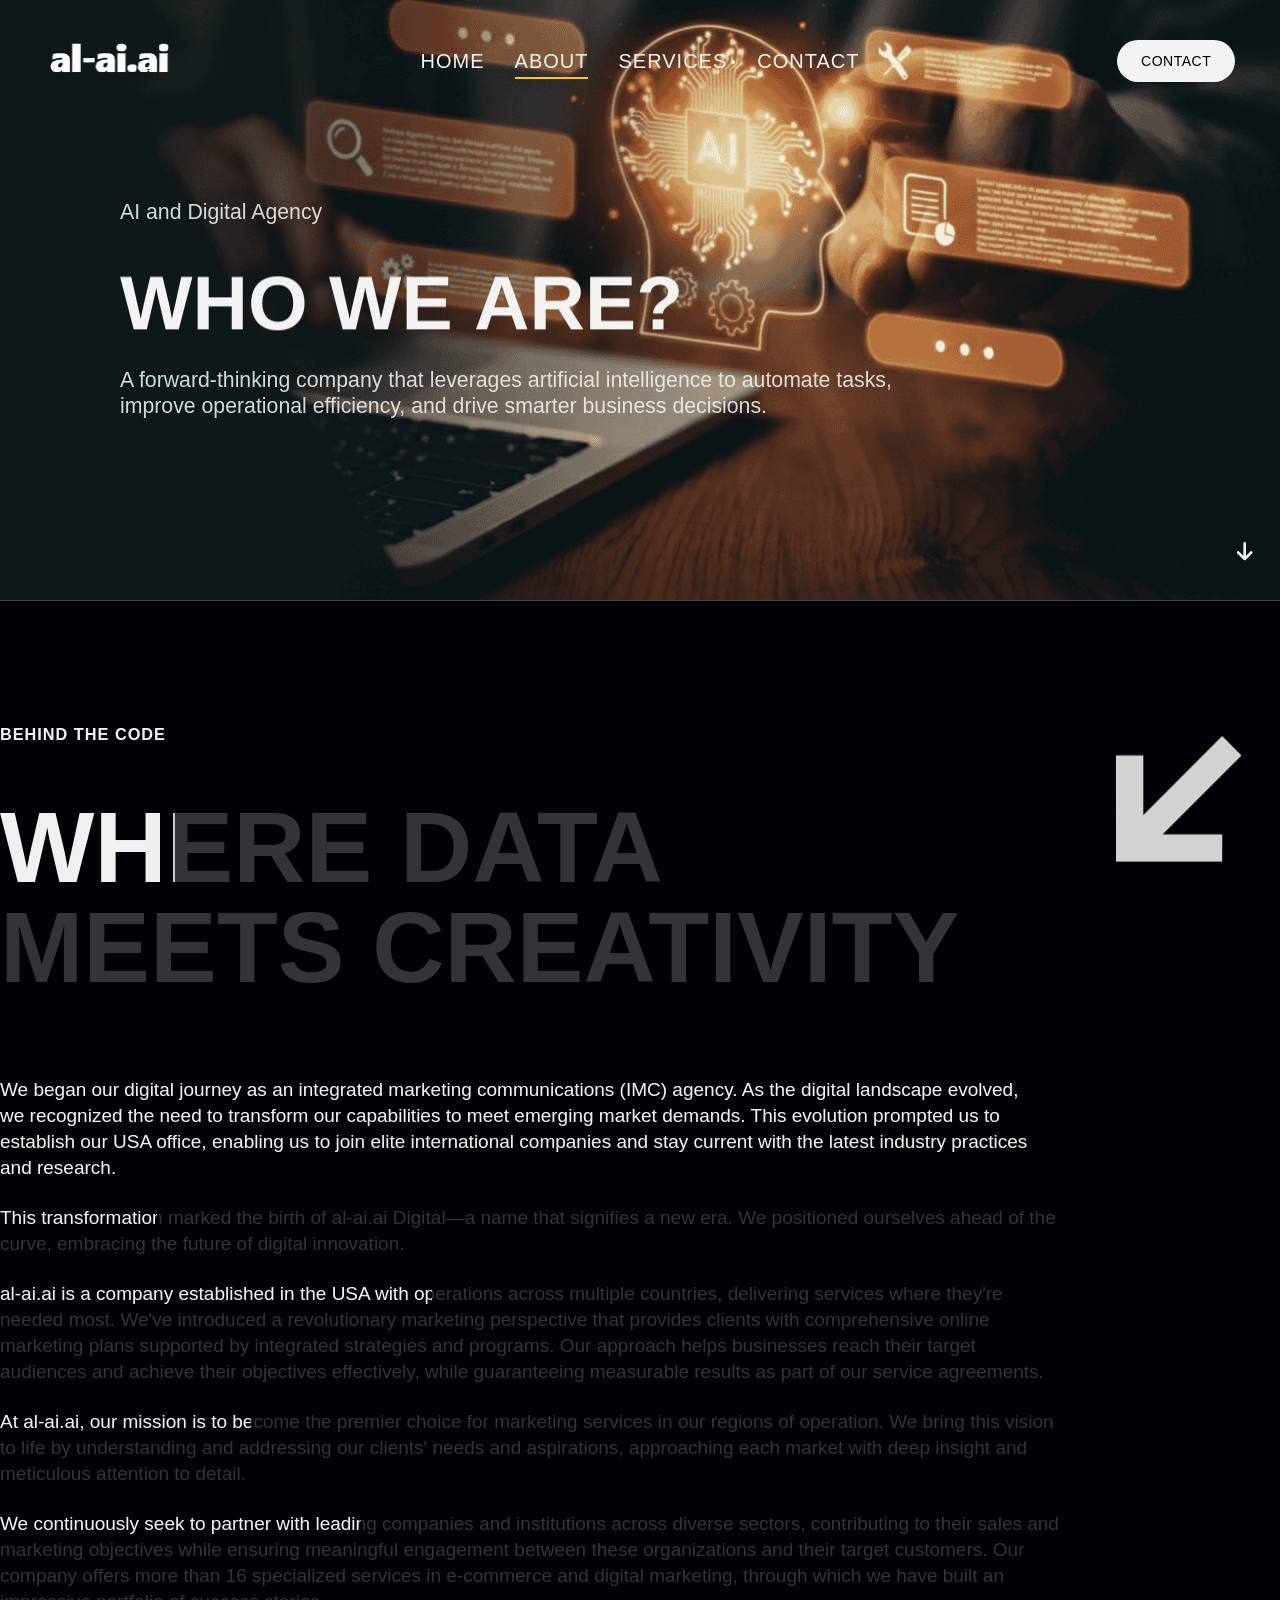
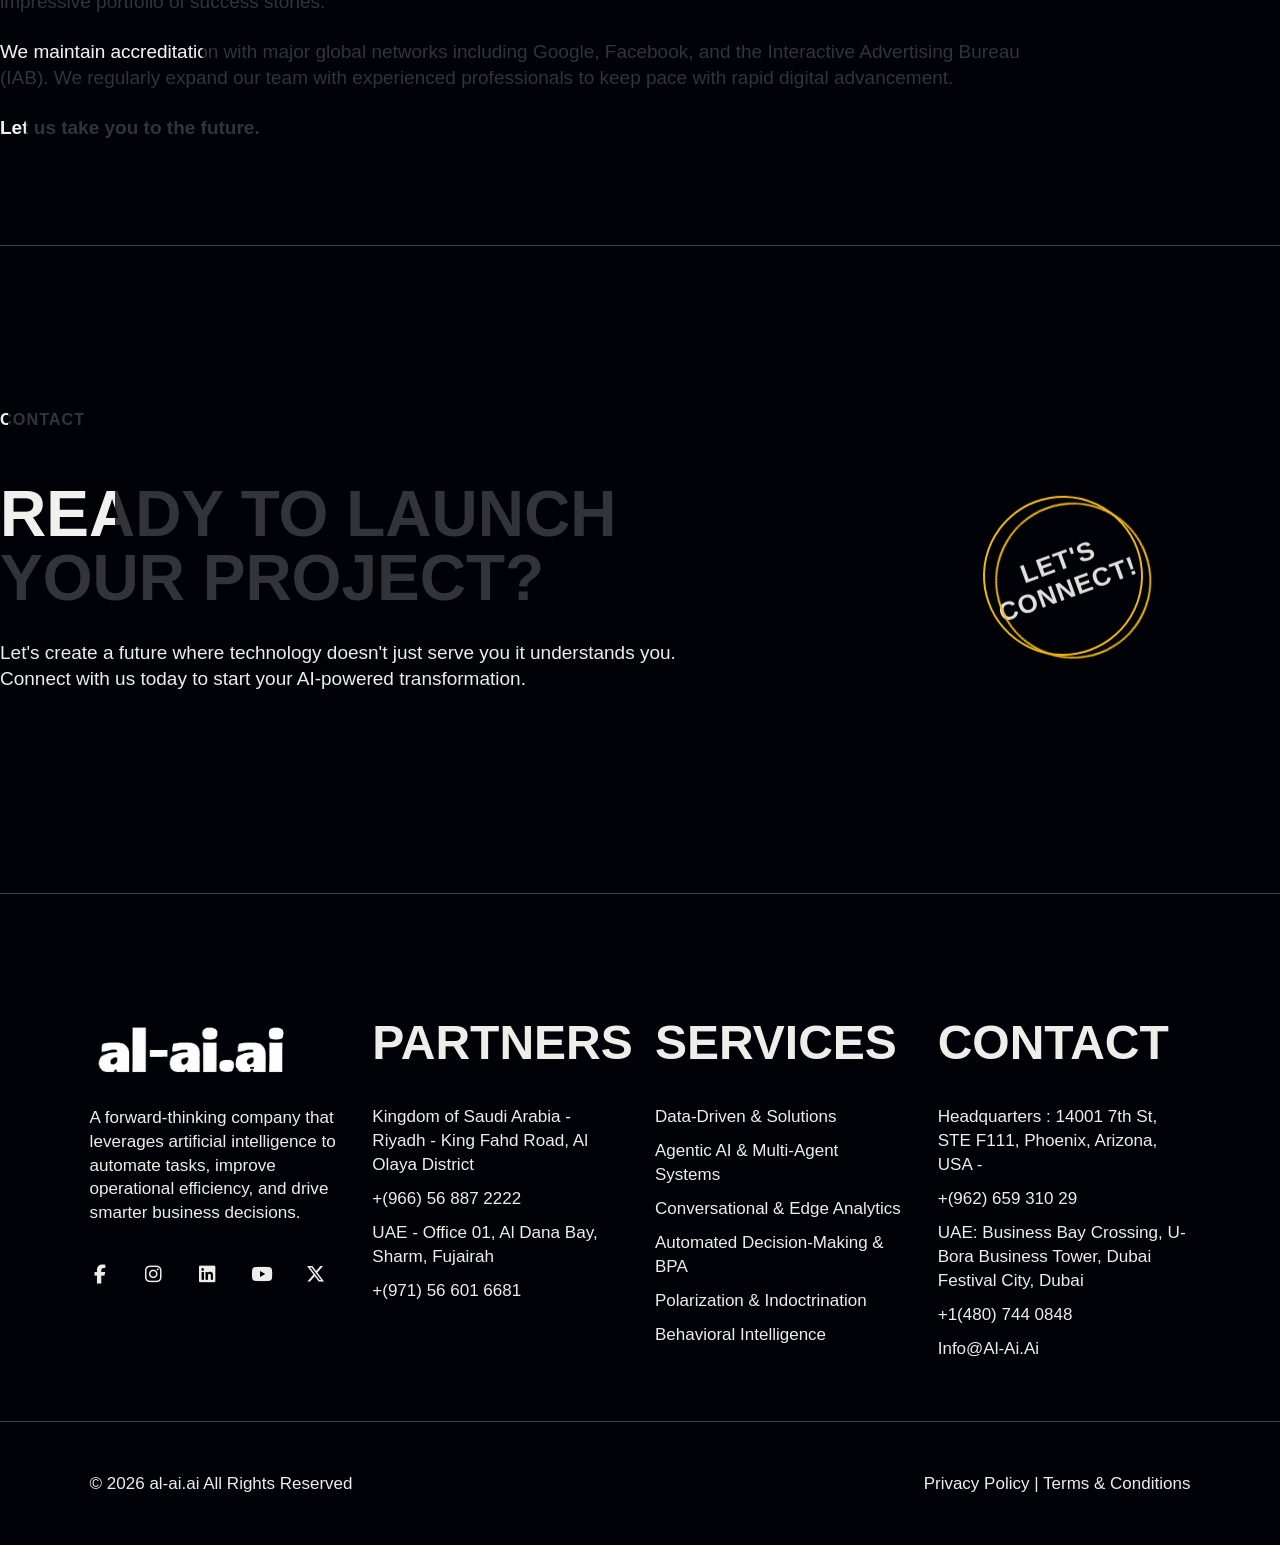
==== commit 2232da79: "Update HTML pages" ====
--- a/about.html
+++ b/about.html
@@ -345,11 +345,11 @@
 									<h5 class="tt-footer-widget-heading">Contact</h5>
 									<ul class="tt-footer-widget-list">
 										<li>
-											Jordan - Dabooq
+											Headquarters : 14001 7th St, STE F111, Phoenix, Arizona, USA - 
 										</li>
 										<li><a href="tel:+96265931029" class="tt-link"> +(962) 659 310 29</a></li>
 										<li>
-											Arizona - Phoenix 
+											UAE: Business Bay Crossing, U-Bora Business Tower, Dubai Festival City, Dubai 
 										</li>
 										<li><a href="tel:+14807440848" class="tt-link"> +1(480) 744 0848</a></li>
 										<li><a href="mailto:info@al-ai.ai" class="tt-link" style="text-transform: capitalize;">info@al-ai.ai</a></li>
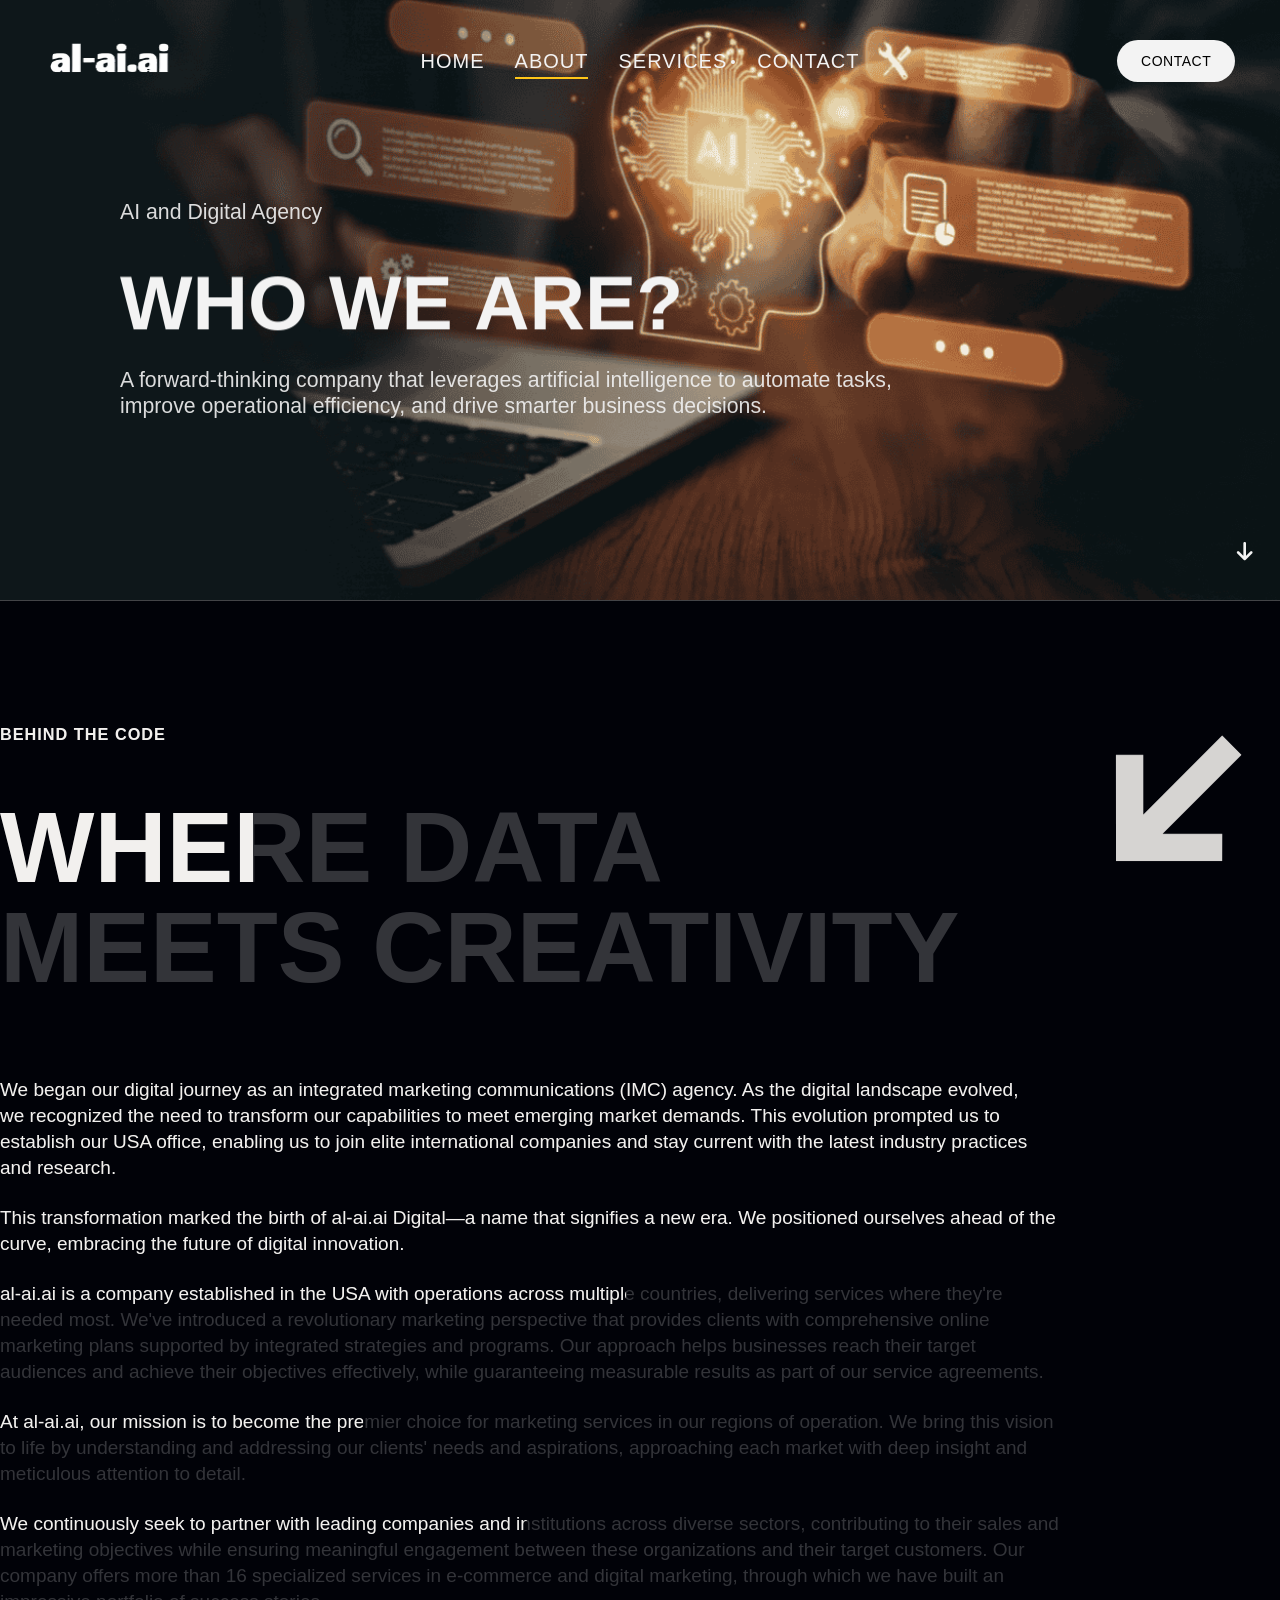
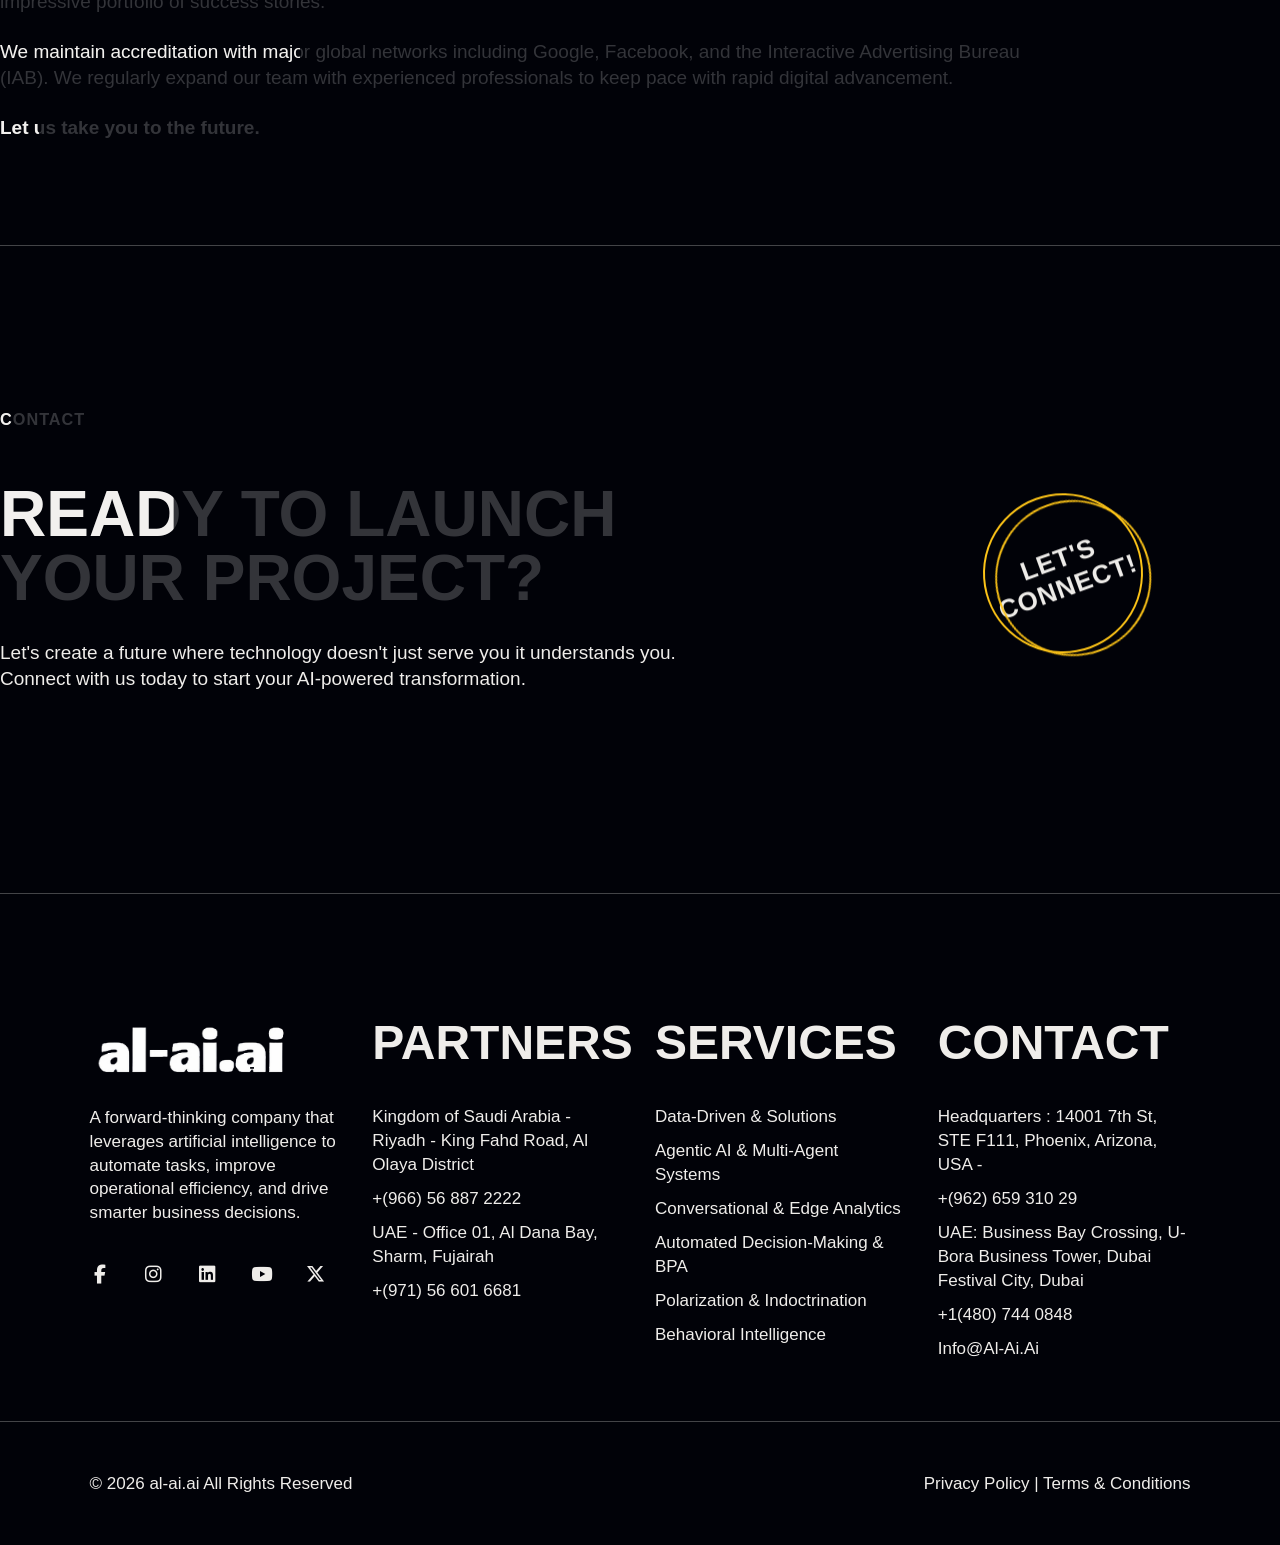
==== commit 21fd7920: "Add LinkedIn Insight Tag to all pages" ====
--- a/about.html
+++ b/about.html
@@ -415,6 +415,9 @@
 
 
 
+<!-- LinkedIn Insight Tag -->
+<script type="text/javascript"> _linkedin_partner_id = "9808713"; window._linkedin_data_partner_ids = window._linkedin_data_partner_ids || []; window._linkedin_data_partner_ids.push(_linkedin_partner_id); </script><script type="text/javascript"> (function(l) { if (!l){window.lintrk = function(a,b){window.lintrk.q.push([a,b])}; window.lintrk.q=[]} var s = document.getElementsByTagName("script")[0]; var b = document.createElement("script"); b.type = "text/javascript";b.async = true; b.src = "https://snap.licdn.com/li.lms-analytics/insight.min.js"; s.parentNode.insertBefore(b, s);})(window.lintrk); </script> <noscript> <img height="1" width="1" style="display:none;" alt="" src="https://px.ads.linkedin.com/collect/?pid=9808713&fmt=gif" /> </noscript>
+<!-- End LinkedIn Insight Tag -->
 	</body>
 
 </html>
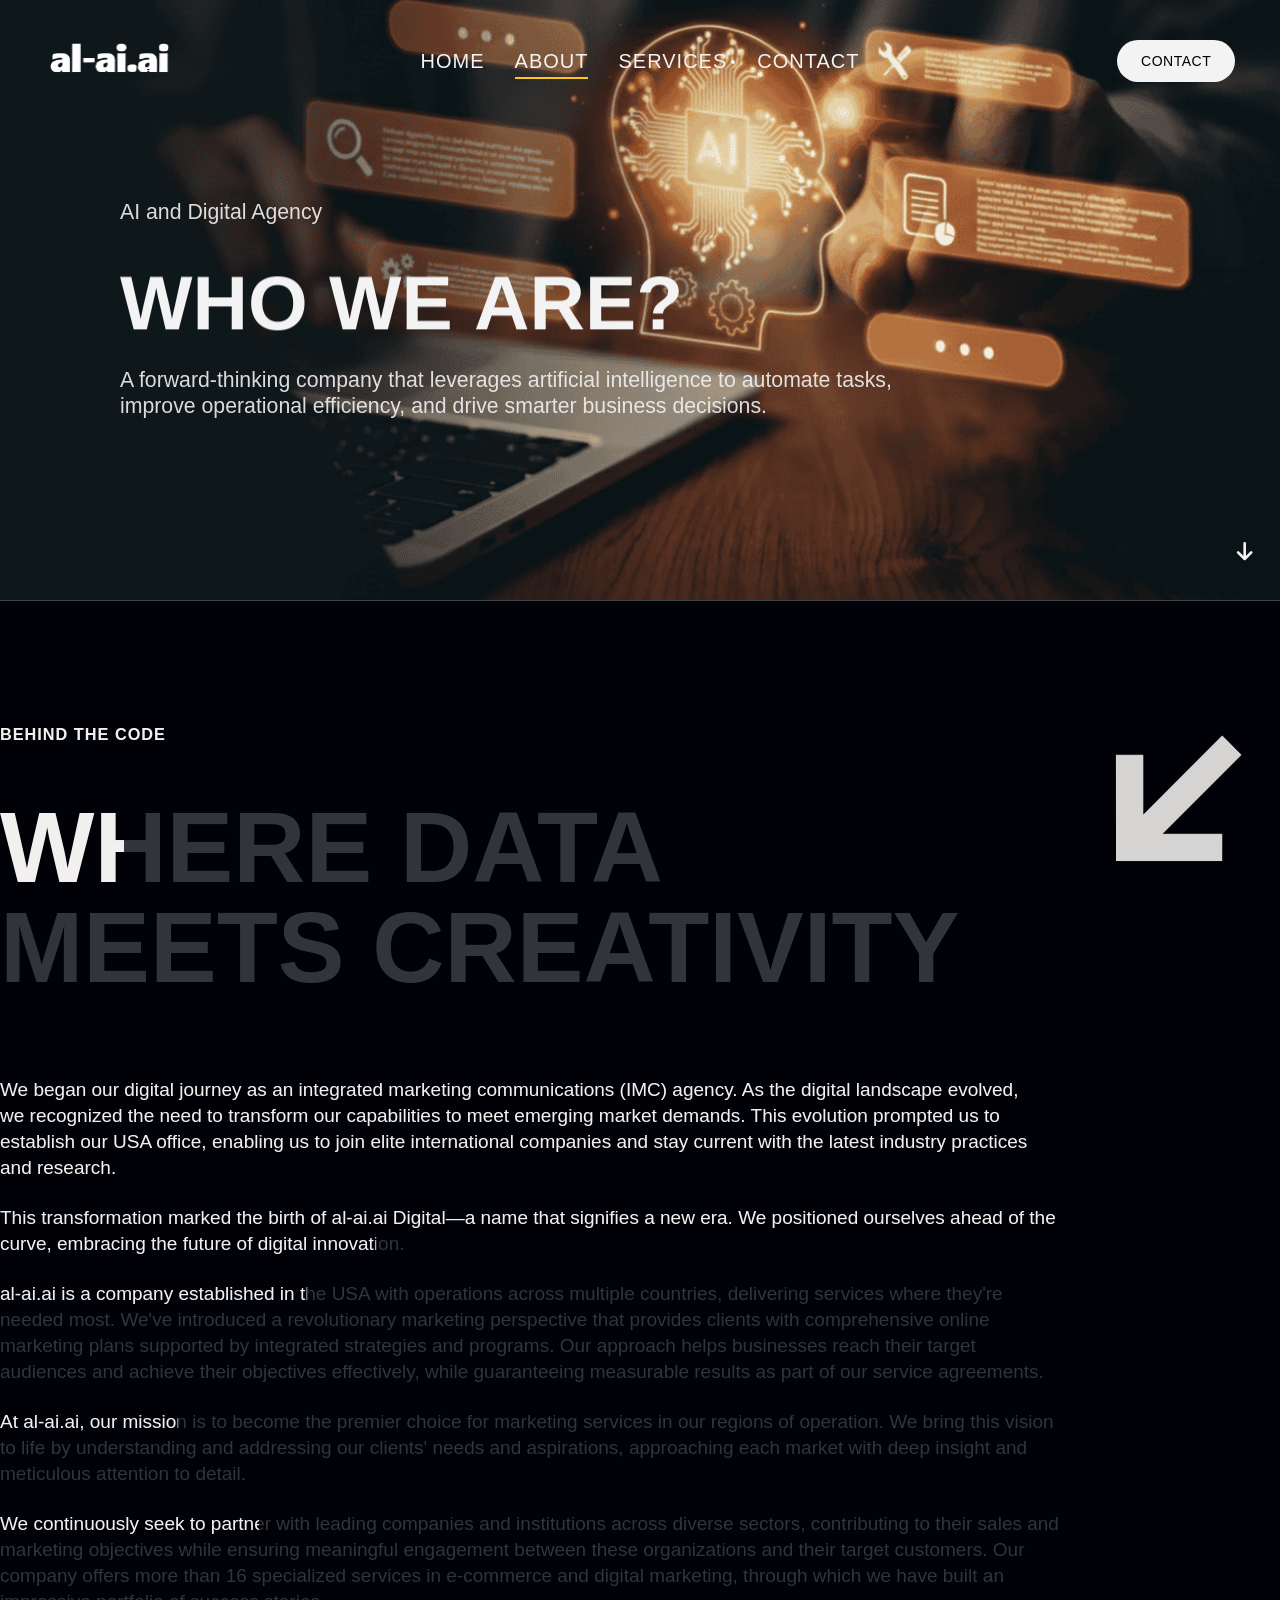
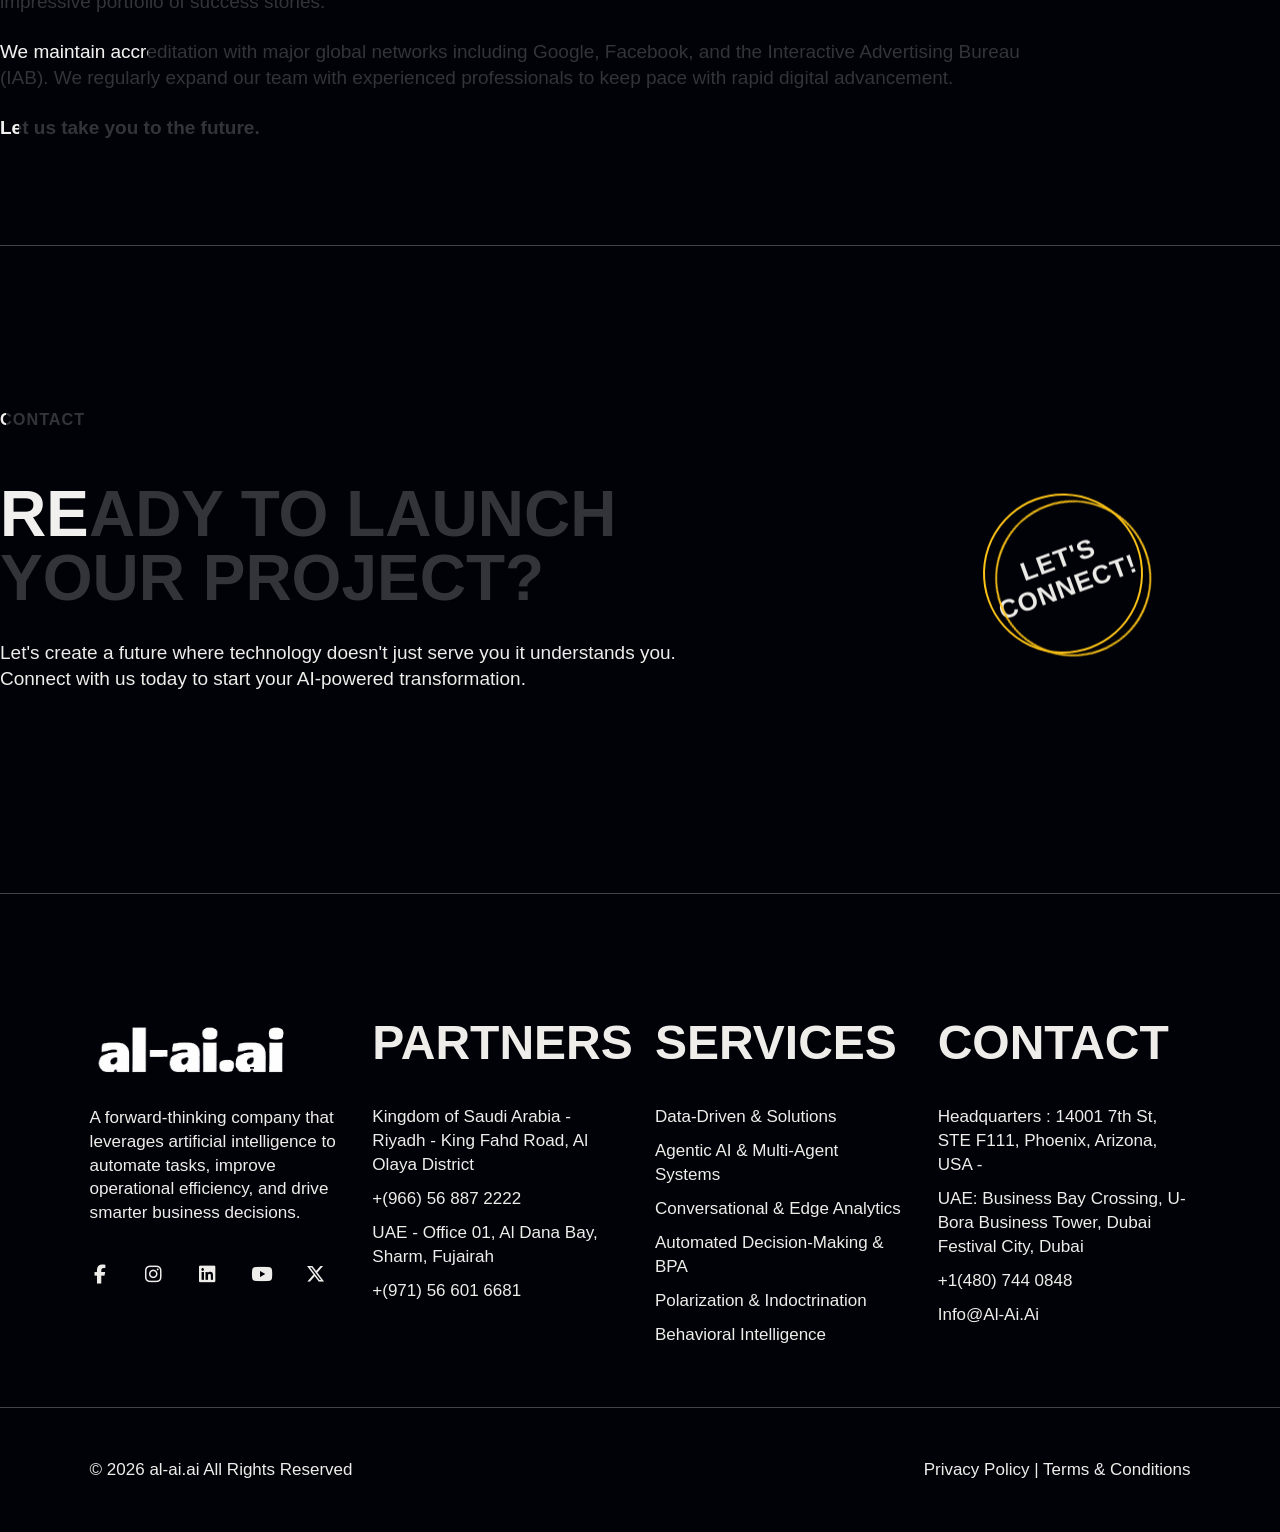
==== commit f85ed260: "Remove Jordan-Dabooq address and phone number from all pages" ====
--- a/about.html
+++ b/about.html
@@ -347,7 +347,6 @@
 										<li>
 											Headquarters : 14001 7th St, STE F111, Phoenix, Arizona, USA - 
 										</li>
-										<li><a href="tel:+96265931029" class="tt-link"> +(962) 659 310 29</a></li>
 										<li>
 											UAE: Business Bay Crossing, U-Bora Business Tower, Dubai Festival City, Dubai 
 										</li>
